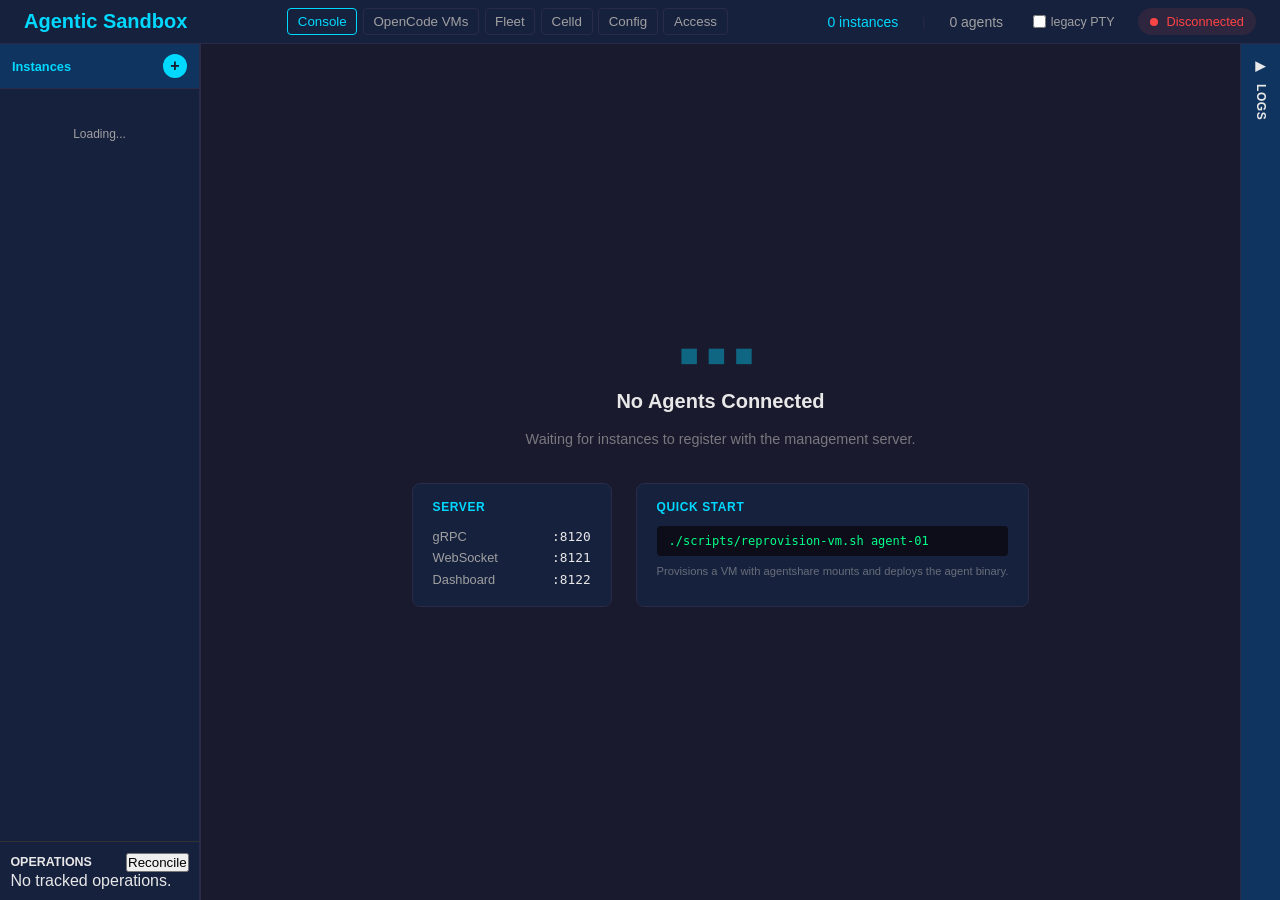
==== management/ui/index.html @ 2ca2f900 "Add disposable OpenCode KVM sessions and per-repository weekly audits" ====
<!DOCTYPE html>
<html lang="en">
<head>
    <meta charset="UTF-8">
    <meta name="viewport" content="width=device-width, initial-scale=1.0">
    <meta http-equiv="Content-Security-Policy" content="default-src 'self'; script-src 'self'; style-src 'self' 'unsafe-inline'; img-src 'self' data:; font-src 'self' data:; connect-src 'self' ws: wss: http://127.0.0.1:* http://localhost:*; object-src 'none'; base-uri 'self'; frame-ancestors 'none'; form-action 'self'">
    <title>Agentic Sandbox Control Plane</title>
    <link rel="stylesheet" href="styles.css">
    <link rel="stylesheet" href="vendor/xterm/xterm.min.css">
</head>
<body>
    <!-- v1 Sunset deprecation banner (#244 / #250). Hidden until ApiClient detects
         a Sunset header on a v1 fallback response; dismissible per-session. The
         banner text is updated by DeprecationTracker (#250) with a running
         hit-count and the "Show details" button opens the deprecation modal. -->
    <div id="sunset-banner" class="sunset-banner hidden" role="alert" aria-live="polite">
        <span class="sunset-banner-text"></span>
        <a href="https://agentic-sandbox.aiwg.io/v2-migration-guide" class="sunset-banner-link" target="_blank" rel="noopener">Migration guide &rarr;</a>
        <button type="button" class="sunset-banner-details-btn" id="sunset-banner-details-btn">Show details</button>
        <button type="button" class="sunset-banner-dismiss" aria-label="Dismiss">&times;</button>
    </div>
    <header>
        <div class="header-content">
            <h1>Agentic Sandbox</h1>
            <nav class="workspace-nav" aria-label="Management workspace">
                <button type="button" data-workspace="console" class="active">Console</button>
                <button type="button" data-workspace="disposable">OpenCode VMs</button>
                <button type="button" data-workspace="fleet">Fleet</button>
                <button type="button" data-workspace="celld">Celld</button>
                <button type="button" data-workspace="config">Config</button>
                <button type="button" data-workspace="access">Access</button>
            </nav>
            <div class="header-right">
                <span id="vm-count" class="header-stat">0 instances</span>
                <span class="header-divider">|</span>
                <span id="agent-count" class="header-stat">0 agents</span>
                <!-- #247 PTY transport toggle: when checked, panes fall
                     back to the v1 join_session bus on :8121 instead of
                     opening a per-session pty-ws.v1 WebSocket. -->
                <label class="pty-legacy-toggle" title="Use the legacy v1 PTY transport on :8121 instead of pty-ws.v1">
                    <input type="checkbox" id="pty-legacy-toggle">
                    <span>legacy PTY</span>
                </label>
                <div id="aiwg-status" class="aiwg-status hidden">
                    <span class="status-dot"></span>
                    <span class="aiwg-status-text">AIWG</span>
                    <button id="aiwg-reconnect-btn" class="aiwg-reconnect-btn" title="Reconnect the AIWG framework session. NOTE: this is not the container control-stream reconnect (#625) — to re-register a soft-locked agent without killing the container, run `docker kill --signal=HUP <ctr>` or `agent-reconnect` (CLI-only).">&#8635;</button>
                </div>
                <div id="connection-status" class="status-disconnected" role="status" aria-live="polite">
                    <span class="status-dot"></span>
                    <span class="status-text">Disconnected</span>
                    <button id="connection-retry" type="button" hidden>Retry</button>
                </div>
            </div>
        </div>
    </header>

    <div id="main-layout">
        <!-- Left Navigation Blades -->
        <div id="nav-blades">
            <!-- Runtime-neutral instance inventory (always visible) -->
            <aside id="vm-blade" class="nav-blade">
                <div class="blade-header">
                    <h3>Instances</h3>
                    <button id="create-vm-btn" class="blade-add-btn" title="Create new instance" aria-label="Create new instance">+</button>
                </div>
                <div class="blade-body">
                    <div id="vm-list" class="blade-list">
                        <div class="blade-placeholder">Loading...</div>
                    </div>
                </div>
                <section class="operation-queue" aria-labelledby="operation-queue-title">
                    <div class="operation-queue-header">
                        <h4 id="operation-queue-title">Operations</h4>
                        <button id="reconcile-operations" type="button" title="Refresh instances and tracked operations">Reconcile</button>
                    </div>
                    <div id="operation-list" aria-live="polite">
                        <p class="operation-empty">No tracked operations.</p>
                    </div>
                </section>
            </aside>

            <!-- Sessions Blade (slides in when VM selected) -->
            <aside id="sessions-blade" class="nav-blade hidden">
                <div class="blade-header">
                    <button class="blade-back" title="Back" aria-label="Back to instances">&#9664;</button>
                    <h3 id="sessions-blade-title">Sessions</h3>
                    <button class="blade-action" id="reconcile-btn" title="Reconcile" aria-label="Reconcile selected instance sessions">&#8635;</button>
                    <button class="blade-add-btn" id="create-session-btn" title="New session" aria-label="Create session">+</button>
                </div>
                <div class="blade-body">
                    <div id="sessions-list" class="blade-list">
                        <div class="blade-placeholder">No sessions</div>
                    </div>
                </div>
            </aside>
        </div>

        <main id="pane-container">
            <section id="disposable-workspace" class="management-workspace hidden" aria-labelledby="disposable-title">
                <header class="workspace-header">
                    <div><h2 id="disposable-title">Disposable OpenCode VMs</h2><p>One isolated session at a time. Tools run in Ubuntu; inference runs on the Studio.</p></div>
                    <button id="disposable-refresh" type="button" class="btn">Refresh sessions</button>
                </header>
                <form id="disposable-auth-form" class="disposable-auth-form">
                    <label>Operator bearer token (optional with authenticated mTLS)<input id="disposable-operator-token" type="password" maxlength="4096" autocomplete="off" spellcheck="false"></label>
                    <button type="submit" class="btn">Connect operator</button>
                    <button id="disposable-disconnect" type="button" class="btn">Clear operator token</button>
                    <small>The token stays in this tab's memory until cleared or reloaded. It is never sent to the guest or upstream endpoints.</small>
                </form>
                <div id="disposable-status" class="workspace-status" role="status" aria-live="polite">Host readiness has not been checked.</div>
                <div class="disposable-grid">
                    <form id="disposable-create-form" class="review-panel">
                        <h3>Create interactive session</h3>
                        <p>A fresh workspace and OpenCode home are created in the VM. Host folders and credentials are not mounted.</p>
                        <label for="disposable-model">Host model preset</label><select id="disposable-model" required disabled><option value="">Loading presets…</option></select>
                        <div class="disposable-fields">
                            <label>Memory (GB)<input id="disposable-memory" type="number" min="16" max="16" step="1" value="16" readonly required></label>
                            <label>Shared vCPUs<input id="disposable-cpus" type="number" min="6" max="6" value="6" readonly required></label>
                            <label>Duration (minutes)<input id="disposable-duration" type="number" min="1" max="300" value="60" required></label>
                        </div>
                        <label>Repository (optional, owner/name)<input id="disposable-repository" maxlength="201" placeholder="owner/repo"></label>
                        <label>Pinned commit (required with repository)<input id="disposable-commit" maxlength="40" placeholder="40-character Git commit SHA" spellcheck="false"></label>
                        <label>Prepared repository snapshot (uncompressed .tar, at most 100 MiB)<input id="disposable-source-file" type="file" accept=".tar,application/x-tar"></label>
                        <p id="disposable-source-help">For a repository session, provide the exact commit and its prepared data-only tar snapshot. The host validates archive paths before transfer; repository code runs only in the guest. Leave these fields empty for a fresh /workspace. Scheduled audits use the per-repo workflow.</p>
                        <button id="disposable-create" type="submit" class="btn btn-primary" disabled>Create disposable VM</button>
                        <p>Admission fails when another interactive session or audit owns the model. Ownership lasts through collection and cleanup.</p>
                    </form>
                    <section class="review-panel" aria-labelledby="disposable-sessions-title"><h3 id="disposable-sessions-title">Sessions</h3><div id="disposable-list" class="workspace-list"><p>No session inventory loaded.</p></div></section>
                    <section class="review-panel disposable-wide" aria-labelledby="disposable-detail-title">
                        <h3 id="disposable-detail-title">Session state and permissions</h3>
                        <div id="disposable-detail" class="workspace-detail"><p>Select a session.</p></div>
                        <div class="workspace-actions">
                            <button id="disposable-cancel" type="button" class="btn" disabled>Cancel and clean up</button>
                            <button id="disposable-delete" type="button" class="btn" disabled>Delete / retry cleanup</button>
                            <button id="disposable-upload-source" type="button" class="btn" disabled>Upload selected snapshot / retry staging</button>
                        </div>
                        <p>Deleting stops the VM and removes writable storage. Cleanup failures stay visible and continue to block admission.</p>
                        <div id="disposable-grants" class="workspace-detail"><p>No session selected.</p></div>
                        <form id="disposable-grant-form" class="disposable-grant-form">
                            <label>Temporary endpoint preset<select id="disposable-grant-preset" required disabled><option value="">No presets loaded</option></select></label>
                            <label>Expiry from now (minutes)<input id="disposable-grant-duration" type="number" min="1" max="300" value="60" required></label>
                            <button id="disposable-add-grant" type="submit" class="btn" disabled>Grant endpoint access</button>
                        </form>
                        <p>Presets define exact destinations, paths and methods on the host. MCP URL permissions do not restrict which tools the server exposes. Revocation stops new requests and active streams; it cannot retract previously delivered data.</p>
                        <details><summary>Host enforcement evidence</summary><pre id="disposable-policy">No evidence loaded.</pre></details>
                        <form id="disposable-message-form">
                            <label>OpenCode prompt<textarea id="disposable-prompt" rows="4" maxlength="65536" placeholder="Inspect this workspace or run tools inside the VM." required></textarea></label>
                            <button id="disposable-send-message" type="submit" class="btn" disabled>Run OpenCode prompt</button>
                        </form>
                        <details><summary>OpenCode event output</summary><pre id="disposable-output">No selected output.</pre></details>
                        <details><summary>Audit report and coverage</summary><pre id="disposable-report">No audit report selected.</pre></details>
                    </section>
                </div>
            </section>

            <section id="fleet-workspace" class="management-workspace hidden" aria-labelledby="fleet-workspace-title">
                <header class="workspace-header">
                    <div><h2 id="fleet-workspace-title">Fleet workloads</h2><p>Durable desired, observed, and correlated workload state.</p></div>
                    <button id="fleet-refresh" type="button" class="btn">Refresh inventory</button>
                </header>
                <div id="fleet-status" class="workspace-status" role="status">Inventory not loaded.</div>
                <div class="workspace-columns">
                    <section><h3>Inventory</h3><div id="fleet-list" class="workspace-list"></div></section>
                    <section><h3>Workload detail</h3><div id="fleet-detail" class="workspace-detail"><p>Select a workload.</p></div></section>
                </div>
                <section class="review-panel">
                    <h3>Reconciliation review</h3>
                    <p>Select workloads above, preview the revision-bound plan, then apply it.</p>
                    <button id="fleet-preview-reconcile" type="button" class="btn">Preview reconciliation</button>
                    <button id="fleet-apply-reconcile" type="button" class="btn btn-primary" disabled>Apply reviewed plan</button>
                    <pre id="fleet-reconcile-preview">No plan reviewed.</pre>
                    <div id="fleet-reconcile-result" class="workspace-detail" role="status"></div>
                </section>
            </section>

            <section id="celld-workspace" class="management-workspace hidden" aria-labelledby="celld-workspace-title">
                <header class="workspace-header">
                    <div><h2 id="celld-workspace-title">Celld operations</h2><p>Capability-gated cell control, validation, diagnosis, and upgrade planning.</p></div>
                    <button id="celld-refresh" type="button" class="btn">Refresh status</button>
                </header>
                <div id="celld-status" class="workspace-status" role="status">Celld status not loaded.</div>
                <div id="celld-capabilities" class="capability-list" aria-label="Discovered Celld capabilities"></div>
                <div class="workspace-columns">
                    <section class="review-panel">
                        <h3>Cell detail and effects</h3>
                        <label>Instance <input id="celld-instance" maxlength="255"></label>
                        <label>Generation <input id="celld-generation" type="number" min="1" value="1"></label>
                        <div class="workspace-actions">
                            <button id="celld-get-cell" type="button" class="btn">Get cell</button>
                            <button id="celld-preview-reconcile" type="button" class="btn">Preview reconcile</button>
                            <button id="celld-apply-reconcile" type="button" class="btn btn-primary" disabled>Apply reconcile</button>
                        </div>
                        <label>Command document (JSON)<textarea id="celld-command" rows="9" spellcheck="false"></textarea></label>
                        <button id="celld-preview-command" type="button" class="btn">Review command</button>
                        <button id="celld-apply-command" type="button" class="btn btn-primary" disabled>Apply reviewed command</button>
                        <pre id="celld-cell-result">No cell result.</pre>
                    </section>
                    <section class="review-panel">
                        <h3>Fleet and bundle validation</h3>
                        <label>Review document (JSON)<textarea id="celld-review-document" rows="14" spellcheck="false"></textarea></label>
                        <div class="workspace-actions">
                            <button type="button" class="btn celld-review-action" data-celld-review="bundle">Validate bundle</button>
                            <button type="button" class="btn celld-review-action" data-celld-review="fleet">Validate fleet</button>
                            <button type="button" class="btn celld-review-action" data-celld-review="preflight">Preflight</button>
                            <button type="button" class="btn celld-review-action" data-celld-review="diagnose">Diagnose</button>
                        </div>
                        <label>Upgrade from <input id="celld-upgrade-from" value="v0.2.0"></label>
                        <label>Upgrade to <input id="celld-upgrade-to" value="v0.2.1"></label>
                        <button id="celld-plan-upgrade" type="button" class="btn">Review non-mutating upgrade plan</button>
                        <button id="celld-cancel-plan" type="button" class="btn" disabled>Cancel reviewed plan</button>
                        <pre id="celld-review-result">No validation or plan result.</pre>
                    </section>
                </div>
            </section>
            <section id="config-workspace" class="management-workspace hidden" aria-labelledby="config-workspace-title">
                <header class="workspace-header">
                    <div><h2 id="config-workspace-title">Configuration and acceleration</h2><p>Validated policy, storage, runtime acceleration, and read-only MCP discovery.</p></div>
                    <button id="config-refresh" type="button" class="btn">Refresh all</button>
                </header>
                <div id="config-status" class="workspace-status" role="status">Configuration domains not loaded.</div>
                <div class="config-grid">
                    <section class="review-panel">
                        <h3>Startup profiles</h3>
                        <div id="startup-profile-list" class="workspace-list"></div>
                        <label>Profile document (JSON)<textarea id="startup-profile-document" rows="12" spellcheck="false"></textarea></label>
                        <div class="workspace-actions">
                            <button id="startup-profile-new" type="button" class="btn">New</button>
                            <button id="startup-profile-review" type="button" class="btn">Review</button>
                            <button id="startup-profile-apply" type="button" class="btn btn-primary" disabled>Apply reviewed profile</button>
                            <button id="startup-profile-delete" type="button" class="btn" disabled>Delete</button>
                        </div>
                        <pre id="startup-profile-preview">No profile reviewed.</pre>
                    </section>
                    <section class="review-panel">
                        <h3>Loadouts v2</h3>
                        <div id="config-loadout-list" class="workspace-list"></div>
                        <div id="config-loadout-detail" class="workspace-detail"><p>Select a loadout.</p></div>
                        <label>Name <input id="config-loadout-name" maxlength="80"></label>
                        <label>Manifest (YAML)<textarea id="config-loadout-manifest" rows="9" spellcheck="false"></textarea></label>
                        <button id="config-loadout-review" type="button" class="btn">Review creation</button>
                        <button id="config-loadout-apply" type="button" class="btn btn-primary" disabled>Create reviewed loadout</button>
                        <pre id="config-loadout-preview">No loadout reviewed.</pre>
                    </section>
                    <section class="review-panel">
                        <h3>Scoped storage</h3>
                        <div id="storage-authority" class="workspace-status">Choose a scope and path.</div>
                        <label>Scope <select id="storage-scope"><option value="global">global (read-only)</option><option value="inbox">inbox</option><option value="outbox">outbox</option></select></label>
                        <label>Path <input id="storage-path" placeholder="instance-or-task/path"></label>
                        <div id="storage-breadcrumbs" class="workspace-actions" aria-label="Storage breadcrumbs"></div>
                        <div class="workspace-actions">
                            <button id="storage-read" type="button" class="btn">Browse / read</button>
                            <button id="storage-review-write" type="button" class="btn">Review write</button>
                            <button id="storage-apply-write" type="button" class="btn btn-primary" disabled>Apply reviewed write</button>
                            <button id="storage-delete" type="button" class="btn">Delete object</button>
                        </div>
                        <div id="storage-list" class="workspace-list"></div>
                        <label>Text content (maximum 1 MiB)<textarea id="storage-content" rows="10" spellcheck="false"></textarea></label>
                        <pre id="storage-preview">No storage mutation reviewed.</pre>
                    </section>
                    <section class="review-panel">
                        <h3>Runtime acceleration</h3>
                        <div id="acceleration-capabilities" class="capability-list"></div>
                        <label>Provider <select id="acceleration-provider"></select></label>
                        <label>Action <select id="acceleration-action"></select></label>
                        <label>Identifier <input id="acceleration-asset" placeholder="snapshot, checkpoint, or pool id"></label>
                        <label>Instance / prefix <input id="acceleration-target" placeholder="source VM, restored name, or prefix"></label>
                        <label>Capacity <input id="acceleration-capacity" type="number" min="1" max="64" value="1"></label>
                        <button id="acceleration-review" type="button" class="btn">Review operation</button>
                        <button id="acceleration-apply" type="button" class="btn btn-primary" disabled>Apply reviewed operation</button>
                        <pre id="acceleration-preview">No acceleration operation reviewed.</pre>
                    </section>
                    <section class="review-panel config-wide">
                        <h3>MCP discovery (read-only)</h3>
                        <button id="mcp-refresh" type="button" class="btn">Refresh discovery</button>
                        <div id="mcp-discovery" class="workspace-detail"><p>Discovery not loaded.</p></div>
                    </section>
                </div>
            </section>
            <section id="access-workspace" class="management-workspace hidden" aria-labelledby="access-workspace-title">
                <header class="workspace-header">
                    <div><h2 id="access-workspace-title">Access and leases</h2><p>Server-authorized credential and gateway SSH metadata with correlated audit evidence.</p></div>
                    <button id="access-refresh" type="button" class="btn">Refresh all</button>
                </header>
                <div id="access-authority" class="workspace-status degraded" role="status">Authority evidence not loaded; mutation controls are disabled.</div>
                <div class="config-grid">
                    <section class="review-panel">
                        <h3>Credential inventory</h3>
                        <div id="credential-list" class="workspace-list"></div>
                        <pre id="credential-detail">Select a credential definition.</pre>
                    </section>
                    <section class="review-panel">
                        <h3>Credential leases</h3>
                        <div id="credential-lease-list" class="workspace-list"></div>
                        <pre id="credential-lease-detail">Select a credential lease for scope and lifecycle metadata.</pre>
                        <label>Credential <select id="credential-lease-credential"></select></label>
                        <label>Agent <input id="credential-lease-agent" maxlength="255"></label>
                        <label>Instance <input id="credential-lease-instance" maxlength="255"></label>
                        <label>Session <input id="credential-lease-session" maxlength="255"></label>
                        <label>Allowed use <input id="credential-lease-use" list="credential-lease-use-options" maxlength="255" autocomplete="off"></label>
                        <datalist id="credential-lease-use-options"></datalist>
                        <label>TTL seconds <input id="credential-lease-ttl" type="number" min="1" max="3600" value="900"></label>
                        <button id="credential-lease-review" type="button" class="btn" disabled>Review issuance</button>
                        <button id="credential-lease-apply" type="button" class="btn btn-primary" disabled>Issue reviewed lease</button>
                        <pre id="credential-lease-preview">No lease issuance reviewed.</pre>
                    </section>
                    <section class="review-panel">
                        <h3>Gateway SSH leases</h3>
                        <div id="ssh-lease-list" class="workspace-list"></div>
                        <pre id="ssh-lease-detail">Select an SSH lease for actor, fingerprint, and lifecycle metadata.</pre>
                        <label>Instance <input id="ssh-lease-instance" maxlength="255"></label>
                        <label>Principal <input id="ssh-lease-principal" maxlength="64" value="agent"></label>
                        <label>Access mode <select id="ssh-lease-mode"><option value="ssh">ssh</option></select></label>
                        <label>Public key (write-only request field)<textarea id="ssh-lease-public-key" rows="4" spellcheck="false" autocomplete="off"></textarea></label>
                        <label>TTL seconds <input id="ssh-lease-ttl" type="number" min="1" max="3600" value="900"></label>
                        <button id="ssh-lease-review" type="button" class="btn" disabled>Review issuance</button>
                        <button id="ssh-lease-apply" type="button" class="btn btn-primary" disabled>Issue reviewed lease</button>
                        <pre id="ssh-lease-preview">No SSH lease issuance reviewed.</pre>
                    </section>
                    <section class="review-panel">
                        <h3>Access audit evidence</h3>
                        <label>Date <input id="access-audit-date" type="date"></label>
                        <button id="access-audit-refresh" type="button" class="btn">Refresh audit evidence</button>
                        <div id="access-audit-list" class="workspace-list"></div>
                        <pre id="access-audit-detail">Select a metadata-only audit event.</pre>
                    </section>
                </div>
            </section>
            <div id="no-agents" class="empty-state">
            <div class="empty-state-icon">&#9632;&#9632;&#9632;</div>
            <h2>No Agents Connected</h2>
            <p class="empty-state-subtitle">Waiting for instances to register with the management server.</p>
            <div class="empty-state-info">
                <div class="info-card">
                    <h4>Server</h4>
                    <div class="info-row"><span>gRPC</span><span id="info-grpc">:8120</span></div>
                    <div class="info-row"><span>WebSocket</span><span id="info-ws">:8121</span></div>
                    <div class="info-row"><span>Dashboard</span><span id="info-http">:8122</span></div>
                </div>
                <div class="info-card">
                    <h4>Quick Start</h4>
                    <code class="info-cmd">./scripts/reprovision-vm.sh agent-01</code>
                    <p class="info-note">Provisions a VM with agentshare mounts and deploys the agent binary.</p>
                </div>
            </div>
        </div>
    </main>

    <!-- Log Sidebar (Right) -->
    <aside id="log-sidebar" class="collapsed">
        <button type="button" class="sidebar-toggle" title="Toggle Log Panel" aria-label="Toggle log panel" aria-expanded="false">
            <span class="toggle-icon">&#9664;</span>
            <span class="toggle-label">Logs</span>
        </button>
        <div class="sidebar-content">
            <div class="sidebar-header">
                <h3>Log Monitor</h3>
                <div class="sidebar-tabs" role="tablist" aria-label="Log views">
                    <button id="log-events-tab" class="tab-btn active" data-tab="events" role="tab" aria-selected="true" aria-controls="log-events">Events</button>
                    <button id="log-activity-tab" class="tab-btn" data-tab="activity" role="tab" aria-selected="false" aria-controls="log-activity" tabindex="-1">Activity</button>
                    <button id="log-system-tab" class="tab-btn" data-tab="system" role="tab" aria-selected="false" aria-controls="log-system" tabindex="-1">System</button>
                </div>
            </div>
            <div class="sidebar-body">
                <div id="log-events" class="log-panel active" role="tabpanel" aria-labelledby="log-events-tab">
                    <div id="event-stream-status" class="stream-status unknown" role="status">
                        Event stream has not connected.
                    </div>
                    <div class="log-filters">
                        <select id="event-level-filter" title="Filter by severity">
                            <option value="all">All levels</option>
                            <option value="error">Error</option>
                            <option value="warn">Warn</option>
                            <option value="info">Info</option>
                        </select>
                        <select id="event-filter" title="Filter by event type">
                            <option value="all">All types</option>
                        </select>
                        <button id="clear-events" class="icon-btn" title="Clear" aria-label="Clear displayed events">&#8855;</button>
                        <button id="reconcile-events" class="icon-btn" title="Reconcile event snapshot" aria-label="Reconcile event snapshot">&#8635;</button>
                    </div>
                    <div id="event-list" class="log-list"></div>
                </div>
                <div id="log-activity" class="log-panel" role="tabpanel" aria-labelledby="log-activity-tab">
                    <form id="activity-query-form" class="activity-query-form">
                        <input id="activity-tenant" required maxlength="255" placeholder="Tenant" aria-label="Tenant ID">
                        <input id="activity-host" required maxlength="255" placeholder="Host" aria-label="Host ID">
                        <input id="activity-instance" required maxlength="255" placeholder="Instance" aria-label="Instance ID">
                        <input id="activity-agent" required maxlength="255" placeholder="Agent" aria-label="Agent ID">
                        <input id="activity-session" maxlength="255" placeholder="Session (optional)" aria-label="Session ID filter">
                        <input id="activity-event-name" maxlength="255" placeholder="Event name (optional)" aria-label="Event name filter">
                        <label>From <input id="activity-since" type="datetime-local" aria-label="Activity start time"></label>
                        <label>Until <input id="activity-until" type="datetime-local" aria-label="Activity end time"></label>
                        <select id="activity-plane" aria-label="Activity plane filter">
                            <option value="">All planes</option><option>session</option><option>action</option><option>network</option><option>runtime</option><option>system</option><option>integrity</option>
                        </select>
                        <select id="activity-trust" aria-label="Activity trust filter">
                            <option value="">All trust levels</option><option>observed</option><option>attested</option><option value="self_reported">self-reported</option><option>derived</option>
                        </select>
                        <select id="activity-outcome" aria-label="Activity outcome filter">
                            <option value="">All outcomes</option><option>started</option><option>success</option><option>failure</option><option>allowed</option><option>denied</option><option>degraded</option><option>unknown</option>
                        </select>
                        <details class="activity-advanced">
                            <summary>Advanced correlations</summary>
                            <input id="activity-mission" maxlength="255" placeholder="Mission ID">
                            <input id="activity-task" maxlength="255" placeholder="Task ID">
                            <input id="activity-tool" maxlength="255" placeholder="Tool call ID">
                            <input id="activity-command" maxlength="255" placeholder="Command ID">
                            <input id="activity-process" maxlength="255" placeholder="Process ID">
                            <input id="activity-trace" maxlength="255" placeholder="Trace ID">
                        </details>
                        <button type="submit" class="btn btn-primary">Query</button>
                        <button id="activity-export" type="button" class="btn">Export signed evidence</button>
                    </form>
                    <div id="activity-coverage" class="activity-coverage unknown" role="status">
                        Coverage not queried. No completeness claim is available.
                    </div>
                    <div class="activity-legend" aria-label="Activity trust legend">
                        <span class="trust-badge observed">independently observed</span>
                        <span class="trust-badge self-reported">self-reported</span>
                        <span class="trust-badge attested">attested</span>
                        <span class="trust-badge derived">derived</span>
                    </div>
                    <div id="activity-list" class="log-list" aria-live="polite"></div>
                    <div class="activity-pagination">
                        <span id="activity-page-status" role="status">No page loaded.</span>
                        <button id="activity-next" type="button" class="btn" disabled>Next page</button>
                    </div>
                </div>
                <div id="log-system" class="log-panel" role="tabpanel" aria-labelledby="log-system-tab">
                    <div id="system-stream-status" class="stream-status unknown" role="status">
                        System log stream has not connected.
                    </div>
                    <div class="log-filters">
                        <select id="system-level-filter" title="Filter by log level">
                            <option value="all">All levels</option>
                            <option value="ERROR">Error</option>
                            <option value="WARN">Warn</option>
                            <option value="INFO">Info</option>
                            <option value="DEBUG">Debug</option>
                            <option value="TRACE">Trace</option>
                        </select>
                        <select id="system-target-filter" title="Filter by module / target">
                            <option value="all">All targets</option>
                        </select>
                        <button id="reconcile-system-logs" class="icon-btn" title="Reconcile system log snapshot" aria-label="Reconcile system log snapshot">&#8635;</button>
                    </div>
                    <div class="log-list" id="system-list">
                        <div class="log-placeholder">No system logs</div>
                    </div>
                </div>
            </div>
            <div class="sidebar-footer">
                <span id="event-count">0 events</span>
                <div class="sidebar-actions">
                    <button id="copy-events" class="icon-btn" title="Copy to clipboard" aria-label="Copy displayed events to clipboard">&#128203;</button>
                    <label class="auto-scroll-toggle">
                        <input type="checkbox" id="auto-scroll" checked>
                        Auto-scroll
                    </label>
                </div>
            </div>
        </div>
    </aside>
    </div>

    <!-- v1 Deprecation panel (#250). Opened via the "Show details" button
         on the Sunset banner. Renders the canonical v1→v2 path map plus a
         live hit-count column populated either from the server-side
         V1Counter snapshot (preferred, GET /api/v2/admin/deprecation/v1-counters)
         or — when the snapshot endpoint is unreachable — from the
         client-side observations recorded by ApiClient's Sunset listener. -->
    <div id="deprecation-modal" class="modal hidden" role="dialog" aria-modal="true" aria-labelledby="deprecation-modal-title">
        <div class="modal-overlay" aria-hidden="true"></div>
        <div class="modal-content detail-modal-content">
            <div class="modal-header">
                <h3 id="deprecation-modal-title">v1 deprecation status</h3>
                <button type="button" class="modal-close" aria-label="Close v1 deprecation status">&times;</button>
            </div>
            <div class="modal-body" id="deprecation-panel">
                <p class="deprecation-summary">
                    <strong>Sunset:</strong> <span class="deprecation-sunset">—</span> &middot;
                    <a class="deprecation-guide" href="https://agentic-sandbox.aiwg.io/v2-migration-guide" target="_blank" rel="noopener">Migration guide &rarr;</a>
                </p>
                <table class="deprecation-table">
                    <thead>
                        <tr>
                            <th>v1 path</th>
                            <th>v2 successor</th>
                            <th>hits this session</th>
                        </tr>
                    </thead>
                    <tbody class="deprecation-rows"></tbody>
                </table>
                <p class="deprecation-empty hidden">No v1 paths hit this session.</p>
                <p class="deprecation-source-note">
                    Counts shown from <span class="deprecation-source">—</span>
                    (server-side counts shown if available, else client-side observations).
                </p>
            </div>
        </div>
    </div>

    <!-- Detail Inspector Modal -->
    <div id="detail-modal" class="modal hidden" role="dialog" aria-modal="true" aria-labelledby="detail-modal-title">
        <div class="modal-overlay" aria-hidden="true"></div>
        <div class="modal-content detail-modal-content">
            <div class="modal-header">
                <h3 id="detail-modal-title">Details</h3>
                <button type="button" class="modal-close" aria-label="Close details">&times;</button>
            </div>
            <div class="modal-body" id="detail-modal-body">
            </div>
        </div>
    </div>

    <!-- OAuth Helper Modal -->
    <div id="oauth-modal" class="modal hidden" role="dialog" aria-modal="true" aria-labelledby="oauth-modal-title">
        <div class="modal-overlay" aria-hidden="true"></div>
        <div class="modal-content">
            <div class="modal-header">
                <h3 id="oauth-modal-title">Authorization Required</h3>
                <button type="button" class="modal-close" aria-label="Close authorization dialog">&times;</button>
            </div>
            <div class="modal-body">
                <p id="oauth-message">The agent is requesting authorization.</p>
                <div class="oauth-url-container">
                    <a id="oauth-link" href="#" target="_blank" class="oauth-button">
                        Open Authorization URL
                    </a>
                    <button id="copy-oauth-url" class="secondary-button" title="Copy URL">
                        Copy
                    </button>
                </div>
                <div class="input-group">
                    <label for="oauth-input">After authorizing, paste the callback URL or code here:</label>
                    <input type="text" id="oauth-input" placeholder="https://callback... or authorization code">
                    <button id="oauth-submit" class="primary-button">Send to Agent</button>
                </div>
            </div>
        </div>
    </div>

    <!-- Confirmation Dialog -->
    <div id="confirm-modal" class="modal hidden" role="alertdialog" aria-modal="true" aria-labelledby="confirm-modal-title" aria-describedby="confirm-modal-message">
        <div class="modal-overlay" aria-hidden="true"></div>
        <div class="modal-content">
            <div class="modal-header">
                <h3 id="confirm-modal-title" class="confirm-title">Confirm Action</h3>
            </div>
            <div class="modal-body">
                <p id="confirm-modal-message" class="confirm-message">Are you sure?</p>
                <div class="modal-actions">
                    <button class="cancel-btn">Cancel</button>
                    <button class="confirm-btn danger">Confirm</button>
                </div>
            </div>
        </div>
    </div>

    <!-- Create Instance Modal (#178) -->
    <div id="create-vm-modal" class="modal hidden" role="dialog" aria-modal="true" aria-labelledby="create-vm-modal-title">
        <div class="modal-overlay" aria-hidden="true"></div>
        <div class="modal-content create-vm-content">
            <div class="modal-header">
                <h3 id="create-vm-modal-title">Create Agent Instance</h3>
                <button type="button" class="modal-close" aria-label="Close create instance dialog">&times;</button>
            </div>
            <div class="modal-body">
                <form id="create-vm-form">
                    <!-- Runtime selector -->
                    <div class="form-group">
                        <label for="instance-runtime">Runtime</label>
                        <select id="instance-runtime">
                            <option value="vm" selected>VM (libvirt/QEMU)</option>
                            <option value="container">Container (Docker)</option>
                            <option value="host">Host (full host access)</option>
                        </select>
                        <small id="runtime-availability">Checking runtime availability…</small>
                        <small id="bootstrap-readiness">Checking secure bootstrap readiness…</small>
                    </div>

                    <div class="runtime-only" data-runtime="host" hidden>
                        <div class="form-group">
                            <div class="warning-banner" role="alert">
                                Host runtime has full access as the daemon user. It has no VM or
                                container boundary and, on macOS, no Linux cgroups, namespaces,
                                seccomp, or systemd isolation.
                            </div>
                        </div>
                        <div class="form-group">
                            <label for="host-working-dir">Working directory</label>
                            <input type="text" id="host-working-dir"
                                   placeholder="Per-user Agentic Sandbox workspace">
                            <small>Leave empty to use the private platform default.</small>
                        </div>
                        <div class="form-group checkbox-group">
                            <label>
                                <input type="checkbox" id="host-access-ack">
                                I understand this agent receives my full daemon-user host access
                            </label>
                        </div>
                    </div>

                    <div class="form-group">
                        <label for="vm-name">Name</label>
                        <div class="input-prefix">
                            <span class="prefix">agent-</span>
                            <input type="text" id="vm-name" placeholder="01" pattern="[a-z0-9-]+" required>
                        </div>
                        <small>Lowercase letters, numbers, and hyphens only</small>
                    </div>

                    <div class="form-group">
                        <label for="instance-startup-profile">Startup profile</label>
                        <select id="instance-startup-profile"><option value="">None</option></select>
                        <small>Optional policy reference; the server validates runtime compatibility and binds it to the new instance.</small>
                    </div>

                    <!-- Container-only: image picker -->
                    <div class="runtime-only" data-runtime="container" hidden>
                        <div class="form-group">
                            <label for="container-image">Image</label>
                            <select id="container-image">
                                <option value="">Loading...</option>
                            </select>
                        </div>
                        <div class="form-group" id="container-image-custom-group" hidden>
                            <label for="container-image-custom">Custom image ref</label>
                            <input type="text" id="container-image-custom" placeholder="repo/name:tag">
                        </div>
                    </div>

                    <!-- VM-only: loadout mode toggle -->
                    <div class="form-group runtime-only" data-runtime="vm">
                        <div class="loadout-mode-tabs">
                            <button type="button" class="loadout-mode-tab active" data-mode="preset">Preset</button>
                            <button type="button" class="loadout-mode-tab" data-mode="custom">Custom</button>
                        </div>
                    </div>

                    <!-- Preset mode (VM only) -->
                    <div id="loadout-preset-panel" class="runtime-only" data-runtime="vm">
                        <div class="form-group">
                            <label for="vm-loadout">Profile</label>
                            <select id="vm-loadout">
                                <option value="">Loading...</option>
                            </select>
                        </div>
                        <div id="loadout-detail" class="loadout-detail"></div>
                    </div>

                    <!-- Custom compose mode (VM only) -->
                    <div id="loadout-custom-panel" class="hidden runtime-only" data-runtime="vm">
                        <div class="form-group">
                            <label for="vm-init">Init Script</label>
                            <select id="vm-init">
                                <option value="ubuntu">Ubuntu 26.04 LTS (full dev)</option>
                                <option value="ubuntu-minimal">Ubuntu 26.04 LTS (minimal)</option>
                                <option value="alpine">Alpine Linux (minimal)</option>
                            </select>
                        </div>
                        <div class="form-group">
                            <label>Frameworks</label>
                            <div id="vm-frameworks" class="chip-grid"></div>
                        </div>
                        <div class="form-group">
                            <label>Providers</label>
                            <div id="vm-providers" class="chip-grid"></div>
                        </div>
                        <div id="compose-summary" class="compose-summary hidden"></div>
                    </div>

                    <!-- VM-only: vCPUs / Memory / Disk -->
                    <div class="form-row runtime-only" data-runtime="vm">
                        <div class="form-group">
                            <label for="vm-vcpus">vCPUs</label>
                            <select id="vm-vcpus">
                                <option value="2">2</option>
                                <option value="4" selected>4</option>
                                <option value="8">8</option>
                                <option value="16">16</option>
                            </select>
                        </div>
                        <div class="form-group">
                            <label for="vm-memory">Memory (GB)</label>
                            <select id="vm-memory">
                                <option value="4096">4</option>
                                <option value="8192" selected>8</option>
                                <option value="16384">16</option>
                                <option value="32768">32</option>
                            </select>
                        </div>
                        <div class="form-group">
                            <label for="vm-disk">Disk (GB)</label>
                            <select id="vm-disk">
                                <option value="30">30</option>
                                <option value="50" selected>50</option>
                                <option value="100">100</option>
                                <option value="200">200</option>
                            </select>
                        </div>
                    </div>
                    <small class="resource-hint hidden runtime-only" data-runtime="vm" id="resource-hint">Defaults from loadout applied. Override above if needed.</small>
                    <div class="form-group checkbox-group runtime-only" data-runtime="vm">
                        <label>
                            <input type="checkbox" id="vm-agentshare" checked>
                            Enable agentshare mounts
                        </label>
                    </div>
                    <div class="form-group checkbox-group runtime-only" data-runtime="vm">
                        <label>
                            <input type="checkbox" id="vm-autostart" checked>
                            Start after creation
                        </label>
                    </div>
                    <div class="form-group checkbox-group runtime-only" data-runtime="host" hidden>
                        <label>
                            <input type="checkbox" id="host-autostart" checked>
                            Start after creation
                        </label>
                    </div>
                    <div class="modal-actions">
                        <button type="button" class="cancel-btn">Cancel</button>
                        <button type="submit" class="primary-button" id="create-instance-submit">Create</button>
                    </div>
                </form>
            </div>
        </div>
    </div>

    <!-- Create Session Modal -->
    <div id="create-session-modal" class="modal hidden" role="dialog" aria-modal="true" aria-labelledby="create-session-modal-title">
        <div class="modal-overlay" aria-hidden="true"></div>
        <div class="modal-content create-session-content">
            <div class="modal-header">
                <h3 id="create-session-modal-title">New Session on <span id="session-modal-vm">--</span></h3>
                <button type="button" class="modal-close" aria-label="Close create session dialog">&times;</button>
            </div>
            <div class="modal-body">
                <form id="create-session-form">
                    <div class="form-group">
                        <label for="session-name">Session Name</label>
                        <input type="text" id="session-name" placeholder="e.g. work, debug, build" pattern="[a-zA-Z0-9_-]+" required>
                        <small>Letters, numbers, hyphens, underscores</small>
                    </div>
                    <div class="form-group">
                        <label for="session-type">Type</label>
                        <select id="session-type">
                            <option value="interactive" selected>Interactive (tmux PTY)</option>
                            <option value="headless">Headless (no PTY)</option>
                            <option value="background">Background (detached tmux)</option>
                        </select>
                    </div>
                    <div class="form-group">
                        <label for="session-working-dir">Working Directory</label>
                        <input type="text" id="session-working-dir" placeholder="~ (default)">
                        <small>Leave empty for home directory</small>
                    </div>
                    <div class="form-group" id="session-command-group">
                        <label for="session-command">Command</label>
                        <input type="text" id="session-command" placeholder="e.g. python train.py --epochs 10">
                        <small>Required for headless and background sessions</small>
                    </div>
                    <div class="modal-actions">
                        <button type="button" class="cancel-btn">Cancel</button>
                        <button type="submit" class="primary-button">Create Session</button>
                    </div>
                </form>
            </div>
        </div>
    </div>

    <!-- HITL prompt panel template (#248). Cloned into task-detail views
         when a Task is in `input-required` state. Read-only: responses are
         submitted via the orchestrator (e.g. AIWG), not the dashboard. -->
    <template id="hitl-panel-template">
        <section class="hitl-panel" data-state="input-required">
            <h3>Awaiting input <span class="hitl-status-chip">INPUT_REQUIRED</span></h3>
            <div class="hitl-prompt-text"></div>
            <div class="hitl-meta">
                <span class="hitl-prompt-id" title="prompt_id"></span>
                <span class="hitl-deadline" data-state=""></span>
                <span class="hitl-responders"></span>
            </div>
            <details class="hitl-schema">
                <summary>Response schema</summary>
                <pre class="hitl-schema-json"></pre>
            </details>
            <div class="hitl-action">
                <p class="hitl-readonly-note">
                    <strong>Respond via your orchestrator.</strong>
                    The dashboard is read-only for HITL responses; the orchestrator (AIWG or similar) owns the workflow.
                </p>
                <a class="hitl-open-orchestrator" target="_blank" rel="noopener">Open in orchestrator &rarr;</a>
            </div>
            <div class="hitl-history hidden">
                <h4>Prompt history</h4>
                <ol class="hitl-history-list"></ol>
            </div>
        </section>
    </template>

    <!-- Push notification config CRUD panel template (#249). Cloned into
         task-detail views to manage A2A pushNotificationConfigs for a task.
         Subscribers MUST be idempotent (see idempotency/v1 spec). -->
    <template id="push-notifications-panel-template">
        <section class="push-notifications-panel">
            <header class="pn-header">
                <h3>Push notifications</h3>
                <button type="button" class="pn-add-btn">+ Add</button>
            </header>
            <table class="pn-table">
                <thead><tr><th>ID</th><th>URL</th><th>Auth</th><th>Created</th><th></th></tr></thead>
                <tbody class="pn-list"></tbody>
            </table>
            <p class="pn-empty hidden">
                No push notification subscribers for this task.
                See <a href="/docs/contracts/extensions/idempotency/v1/spec.md">idempotency/v1 spec</a> &mdash;
                subscribers MUST be idempotent.
            </p>
        </section>
    </template>

    <!-- Add-subscriber modal for push notification config CRUD (#249). -->
    <dialog id="pn-add-modal" class="pn-modal">
        <form method="dialog" class="pn-form">
            <h4>Add push notification subscriber</h4>
            <label>URL <input name="url" type="url" required placeholder="https://example.com/webhook"></label>
            <label>Auth type
                <select name="auth_type">
                    <option value="none">None</option>
                    <option value="bearer">Bearer</option>
                    <option value="hmac">HMAC-SHA256</option>
                </select>
            </label>
            <label class="pn-secret-field hidden">Secret <input name="secret" type="password" autocomplete="off"></label>
            <p class="pn-secret-note hidden">The secret is write-only &mdash; it cannot be retrieved later.</p>
            <div class="pn-modal-actions">
                <button value="cancel" type="reset" formmethod="dialog">Cancel</button>
                <button value="confirm" class="primary">Add</button>
            </div>
        </form>
    </dialog>

    <!-- Toast notifications -->
    <div id="toast-container" role="status" aria-live="polite" aria-atomic="false"></div>

    <script src="vendor/xterm/xterm.min.js"></script>
    <script src="vendor/xterm/addon-fit.min.js"></script>
    <script src="app.js"></script>
</body>
</html>
---- management/ui/styles.css ----
/* Agentic Sandbox Control Plane Styles */

:root {
    --bg-primary: #1a1a2e;
    --bg-secondary: #16213e;
    --bg-tertiary: #0f3460;
    --text-primary: #e8e8e8;
    --text-secondary: #a0a0a0;
    --accent-primary: #00d9ff;
    --accent-secondary: #7b2cbf;
    --success: #00ff88;
    --warning: #ffaa00;
    --error: #ff4444;
    --border-color: #2a2a4a;
    --terminal-bg: #0d0d1a;
    --terminal-text: #00ff88;
}

* {
    margin: 0;
    padding: 0;
    box-sizing: border-box;
}

.hidden {
    display: none !important;
}

body {
    font-family: -apple-system, BlinkMacSystemFont, 'Segoe UI', Roboto, Oxygen, Ubuntu, sans-serif;
    background: var(--bg-primary);
    color: var(--text-primary);
    height: 100vh;
    display: flex;
    flex-direction: column;
    overflow: hidden;
}

/* Header */
header {
    background: var(--bg-secondary);
    border-bottom: 1px solid var(--border-color);
    padding: 0.5rem 1.5rem;
    flex-shrink: 0;
}

.header-content {
    display: flex;
    justify-content: space-between;
    align-items: center;
}

.header-right {
    display: flex;
    align-items: center;
    gap: 1.5rem;
}

.header-stat {
    color: var(--text-secondary);
    font-size: 0.875rem;
}

#vm-count {
    color: var(--accent-primary);
    font-weight: 500;
}

.header-divider {
    color: var(--border-color);
    font-size: 0.75rem;
}

header h1 {
    font-size: 1.25rem;
    font-weight: 600;
    color: var(--accent-primary);
}

.workspace-nav {
    display: flex;
    gap: 0.35rem;
}

.workspace-nav button {
    padding: 0.3rem 0.6rem;
    color: var(--text-secondary);
    background: transparent;
    border: 1px solid var(--border-color);
    border-radius: 4px;
    cursor: pointer;
}

.workspace-nav button.active {
    color: var(--accent-primary);
    border-color: var(--accent-primary);
}

body.workspace-fleet #nav-blades,
body.workspace-fleet #log-sidebar,
body.workspace-fleet #pane-container > :not(#fleet-workspace),
body.workspace-celld #nav-blades,
body.workspace-celld #log-sidebar,
body.workspace-celld #pane-container > :not(#celld-workspace),
body.workspace-config #nav-blades,
body.workspace-config #log-sidebar,
body.workspace-config #pane-container > :not(#config-workspace),
body.workspace-access #nav-blades,
body.workspace-access #log-sidebar,
body.workspace-access #pane-container > :not(#access-workspace) {
    display: none !important;
}

.management-workspace {
    width: 100%;
    height: 100%;
    padding: 1rem;
    overflow: auto;
}

.management-workspace:not(.hidden) { display: block; }

.workspace-header,
.workspace-actions {
    display: flex;
    align-items: center;
    justify-content: space-between;
    gap: 0.5rem;
    flex-wrap: wrap;
}

.workspace-header p,
.workspace-status { color: var(--text-secondary); }
.workspace-status { margin: 0.75rem 0; padding: 0.5rem; border-left: 4px solid var(--warning); }
.workspace-status.ready { border-color: var(--success); }
.workspace-status.degraded { border-color: var(--error); }

.workspace-columns {
    display: grid;
    grid-template-columns: minmax(18rem, 0.8fr) minmax(24rem, 1.2fr);
    gap: 1rem;
}

.workspace-columns > section,
.review-panel {
    margin-top: 0.75rem;
    padding: 0.75rem;
    background: var(--bg-secondary);
    border: 1px solid var(--border-color);
    border-radius: 5px;
}

.workspace-list { max-height: 24rem; overflow: auto; }
.workspace-list-item { display: grid; grid-template-columns: auto 1fr; gap: 0.5rem; padding: 0.45rem; border-bottom: 1px solid var(--border-color); }
.workspace-detail { white-space: pre-wrap; overflow-wrap: anywhere; }
.workspace-detail dl { display: grid; grid-template-columns: minmax(8rem, auto) 1fr; gap: 0.3rem 0.75rem; }
.workspace-detail dt { color: var(--text-secondary); }
.workspace-detail dd { overflow-wrap: anywhere; }
.review-panel label { display: grid; gap: 0.25rem; margin: 0.5rem 0; color: var(--text-secondary); }
.review-panel input,
.review-panel textarea { width: 100%; padding: 0.4rem; color: var(--text-primary); background: var(--terminal-bg); border: 1px solid var(--border-color); }
.review-panel pre { margin-top: 0.5rem; padding: 0.5rem; max-height: 22rem; overflow: auto; background: var(--terminal-bg); white-space: pre-wrap; }
.capability-list { display: flex; flex-wrap: wrap; gap: 0.35rem; }
.capability-list span { padding: 0.2rem 0.4rem; border: 1px solid var(--border-color); border-radius: 999px; font-size: 0.72rem; }
.config-grid { display: grid; grid-template-columns: repeat(2, minmax(22rem, 1fr)); gap: 1rem; }
.config-grid > .review-panel { margin-top: 0; }
.config-wide { grid-column: 1 / -1; }
.workspace-list button { width: 100%; padding: 0.45rem; text-align: left; color: var(--text-primary); background: transparent; border: 0; border-bottom: 1px solid var(--border-color); cursor: pointer; }
.workspace-list button:hover { background: var(--bg-hover); }
.review-panel select { width: 100%; padding: 0.4rem; color: var(--text-primary); background: var(--terminal-bg); border: 1px solid var(--border-color); }

@media (max-width: 900px) {
    .workspace-columns, .config-grid { grid-template-columns: 1fr; }
    .config-wide { grid-column: auto; }
}

#connection-status {
    display: flex;
    align-items: center;
    gap: 0.5rem;
    padding: 0.375rem 0.75rem;
    border-radius: 20px;
    font-size: 0.8rem;
}

#connection-retry {
    border: 1px solid currentColor;
    border-radius: 999px;
    background: transparent;
    color: inherit;
    cursor: pointer;
    font: inherit;
    padding: 0.1rem 0.45rem;
}

.status-terminal {
    background: rgba(255, 68, 68, 0.16);
    color: var(--error);
}

.status-degraded {
    background: rgba(255, 170, 0, 0.12);
    color: var(--warning, #ffaa00);
}

.operation-queue {
    border-top: 1px solid var(--border, #333);
    padding: 0.65rem;
}

.operation-queue-header,
.operation-row-header {
    align-items: center;
    display: flex;
    justify-content: space-between;
    gap: 0.5rem;
}

.operation-queue h4 {
    font-size: 0.78rem;
    margin: 0;
    text-transform: uppercase;
}

.operation-row {
    border: 1px solid var(--border, #333);
    border-radius: 4px;
    font-size: 0.72rem;
    margin-top: 0.5rem;
    padding: 0.45rem;
}

.operation-row[data-state="failed"] { border-color: var(--error); }
.operation-row[data-state="succeeded"] { border-color: var(--success); }
.operation-row.selected { outline: 2px solid var(--accent, #4da3ff); }
.operation-row progress { width: 100%; }
.operation-meta { color: var(--text-secondary); overflow-wrap: anywhere; }
.operation-terminal-evidence {
    max-height: 10rem;
    overflow: auto;
    white-space: pre-wrap;
    overflow-wrap: anywhere;
}
.instance-posture { color: var(--text-secondary); font-size: 0.7rem; }

.status-dot {
    width: 8px;
    height: 8px;
    border-radius: 50%;
    animation: pulse 2s infinite;
}

.status-connected {
    background: rgba(0, 255, 136, 0.1);
    color: var(--success);
}

.status-connected .status-dot {
    background: var(--success);
}

.status-connecting {
    color: var(--warning, #ffaa00);
}

.status-connecting .status-dot {
    background: var(--warning, #ffaa00);
    box-shadow: 0 0 8px color-mix(in srgb, var(--warning, #ffaa00) 65%, transparent);
}

.status-disconnected {
    background: rgba(255, 68, 68, 0.1);
    color: var(--error);
}

.status-disconnected .status-dot {
    background: var(--error);
    animation: none;
}

@keyframes pulse {
    0%, 100% { opacity: 1; }
    50% { opacity: 0.5; }
}

/* AIWG serve connection status */
.aiwg-status {
    display: flex;
    align-items: center;
    gap: 0.4rem;
    padding: 0.3rem 0.6rem;
    border-radius: 20px;
    font-size: 0.75rem;
    margin-right: 0.25rem;
}
.aiwg-status.hidden { display: none; }
.aiwg-status.aiwg-connected {
    background: rgba(0, 200, 255, 0.1);
    color: #00c8ff;
}
.aiwg-status.aiwg-connected .status-dot { background: #00c8ff; }
.aiwg-status.aiwg-disconnected {
    background: rgba(255, 160, 0, 0.1);
    color: #ffa000;
}
.aiwg-status.aiwg-disconnected .status-dot {
    background: #ffa000;
    animation: none;
}
.aiwg-reconnect-btn {
    background: none;
    border: none;
    color: inherit;
    cursor: pointer;
    font-size: 0.9rem;
    padding: 0 0.1rem;
    line-height: 1;
    opacity: 0.7;
}
.aiwg-reconnect-btn:hover { opacity: 1; }

/* Main pane container */
main#pane-container {
    flex: 1;
    display: flex;
    overflow: hidden;
    gap: 1px;
    background: var(--border-color);
    min-height: 0;
}

/* Empty state */
.empty-state {
    flex: 1;
    display: flex;
    flex-direction: column;
    align-items: center;
    justify-content: center;
    background: var(--bg-primary);
    color: var(--text-secondary);
    gap: 1rem;
    padding: 2rem;
}

.empty-state-icon {
    font-size: 2rem;
    letter-spacing: 0.5rem;
    color: var(--accent-primary);
    opacity: 0.4;
}

.empty-state h2 {
    font-size: 1.25rem;
    color: var(--text-primary);
    font-weight: 600;
}

.empty-state-subtitle {
    font-size: 0.9rem;
    opacity: 0.7;
    max-width: 400px;
    text-align: center;
    line-height: 1.5;
}

.empty-state-info {
    display: flex;
    gap: 1.5rem;
    margin-top: 1rem;
}

.info-card {
    background: var(--bg-secondary);
    border: 1px solid var(--border-color);
    border-radius: 8px;
    padding: 1rem 1.25rem;
    min-width: 200px;
}

.info-card h4 {
    font-size: 0.75rem;
    text-transform: uppercase;
    letter-spacing: 0.05em;
    color: var(--accent-primary);
    margin-bottom: 0.75rem;
}

.info-row {
    display: flex;
    justify-content: space-between;
    font-size: 0.8rem;
    padding: 0.2rem 0;
}

.info-row span:first-child { color: var(--text-secondary); }
.info-row span:last-child { color: var(--text-primary); font-family: 'SF Mono', monospace; }

.info-cmd {
    display: block;
    background: var(--terminal-bg);
    color: var(--terminal-text);
    padding: 0.5rem 0.75rem;
    border-radius: 4px;
    font-size: 0.75rem;
    margin-bottom: 0.5rem;
    word-break: break-all;
}

.info-note {
    font-size: 0.7rem;
    opacity: 0.6;
    line-height: 1.4;
}

/* Agent Pane */
.agent-pane {
    flex: 1;
    display: flex;
    flex-direction: column;
    min-width: 0;
    min-height: 0;
    background: var(--bg-primary);
}

.pane-header {
    display: flex;
    justify-content: space-between;
    align-items: center;
    padding: 0.5rem 1rem;
    background: var(--bg-secondary);
    border-bottom: 1px solid var(--border-color);
    flex-shrink: 0;
}

.pane-header-left {
    display: flex;
    align-items: center;
    gap: 0.625rem;
    min-width: 0;
}

.pane-status-dot {
    width: 8px;
    height: 8px;
    border-radius: 50%;
    flex-shrink: 0;
}

.pane-status-dot.ready { background: var(--success); }
.pane-status-dot.busy { background: var(--warning); }
.pane-status-dot.error { background: var(--error); }
.pane-status-dot.starting { background: var(--accent-primary); }
.pane-status-dot.provisioning {
    background: var(--warning);
    animation: pulse 1.5s ease-in-out infinite;
}
@keyframes pulse {
    0%, 100% { opacity: 1; }
    50% { opacity: 0.4; }
}

.pane-agent-name {
    font-weight: 600;
    font-size: 0.8rem;
    color: var(--accent-primary);
    white-space: nowrap;
    overflow: hidden;
    text-overflow: ellipsis;
}

.pane-session-label {
    font-size: 0.7rem;
    color: var(--text-secondary);
    white-space: nowrap;
    opacity: 0.7;
}

.pane-agent-host {
    font-size: 0.7rem;
    color: var(--text-secondary);
    white-space: nowrap;
}

.pane-loadout-badge {
    font-size: 0.65rem;
    color: var(--accent-primary);
    background: rgba(0, 217, 255, 0.1);
    border: 1px solid rgba(0, 217, 255, 0.25);
    border-radius: 3px;
    padding: 1px 6px;
    white-space: nowrap;
    cursor: pointer;
    transition: background 0.15s;
}
.pane-loadout-badge:hover {
    background: rgba(0, 217, 255, 0.2);
    border-color: rgba(0, 217, 255, 0.5);
}

/* Stats bar in pane header */
.pane-stats {
    display: flex;
    gap: 0.75rem;
    align-items: center;
    margin-left: auto;
    margin-right: 0.75rem;
}

.stat {
    font-size: 0.7rem;
    font-family: 'SF Mono', 'Fira Code', 'Consolas', monospace;
    display: flex;
    align-items: center;
    gap: 0.35rem;
    padding: 0.25rem 0.5rem;
    border-radius: 4px;
    background: rgba(255, 255, 255, 0.05);
}

.stat-label {
    color: var(--text-secondary);
    font-size: 0.6rem;
    font-weight: 600;
}

.stat-value {
    color: var(--text-primary);
}

.stat.stat-ok .stat-value { color: var(--success); }
.stat.stat-warning .stat-value { color: var(--warning); }
.stat.stat-critical .stat-value { color: var(--error); }

.stat.stat-warning { background: rgba(255, 170, 0, 0.1); }
.stat.stat-critical { background: rgba(255, 68, 68, 0.15); }

.pane-controls {
    display: flex;
    align-items: center;
    gap: 0.5rem;
    flex-shrink: 0;
}

.pane-controls button {
    background: transparent;
    border: 1px solid var(--border-color);
    color: var(--text-secondary);
    padding: 0.3rem 0.625rem;
    border-radius: 4px;
    font-size: 0.7rem;
    cursor: pointer;
    transition: all 0.2s;
}

.pane-controls button:hover {
    border-color: var(--accent-primary);
    color: var(--accent-primary);
}

.pane-shell-btn.active {
    border-color: var(--success);
    color: var(--success);
    background: rgba(0, 255, 136, 0.1);
}

/* Terminal output per pane (xterm.js container) */
/* Setup progress overlay — shown during provisioning, hides terminal */
.pane-setup-progress {
    flex: 1;
    background: var(--terminal-bg);
    padding: 24px 28px;
    display: flex;
    flex-direction: column;
    justify-content: center;
    align-items: center;
    min-height: 0;
}
.setup-progress-header {
    display: flex;
    align-items: center;
    gap: 8px;
    margin-bottom: 16px;
}
.setup-progress-icon {
    border: 0;
    background: transparent;
    font-size: 1.4rem;
    color: var(--warning);
    animation: pulse 1.5s ease-in-out infinite;
    cursor: pointer;
    user-select: none;
    opacity: 0.6;
    transition: opacity 0.15s;
}
.setup-progress-icon:hover,
.setup-progress-icon.active {
    opacity: 1;
}
.setup-progress-title {
    color: var(--warning);
    font-weight: 600;
    font-size: 0.95rem;
}
.setup-progress-steps {
    display: flex;
    flex-direction: column;
    gap: 6px;
    min-width: 200px;
}
.setup-step {
    padding: 4px 0;
    color: var(--text-secondary);
    font-size: 0.85rem;
    font-family: 'SF Mono', 'Fira Code', monospace;
}
.setup-step.done { color: var(--success); }
.setup-step.active { color: var(--warning); }
.setup-step.failed { color: var(--error); }
.setup-step-icon {
    display: inline-block;
    width: 20px;
    text-align: center;
}
.peek-terminal-btn {
    margin-left: auto;
    padding: 3px 10px;
    background: transparent;
    border: 1px solid rgba(255, 170, 0, 0.4);
    border-radius: 4px;
    color: var(--warning);
    font-size: 0.78rem;
    cursor: pointer;
    opacity: 0.75;
    transition: opacity 0.15s, border-color 0.15s;
    font-family: inherit;
}
.peek-terminal-btn:hover {
    opacity: 1;
    border-color: var(--warning);
}
.setup-progress-hint {
    margin-top: 16px;
    color: var(--text-secondary);
    font-size: 0.75rem;
    font-style: italic;
}
.peek-terminal-link {
    color: var(--warning);
    opacity: 0.8;
    text-decoration: underline;
    cursor: pointer;
}
.peek-terminal-link:hover {
    opacity: 1;
}

/* Peek mode — overlay collapses to a compact top banner, terminal shows beneath */
.pane-setup-progress.peek-mode {
    flex: none;
    flex-direction: row;
    align-items: center;
    justify-content: flex-start;
    gap: 10px;
    padding: 5px 12px;
    background: rgba(13, 13, 26, 0.92);
    border-bottom: 1px solid rgba(255, 170, 0, 0.3);
    min-height: 0;
}
.pane-setup-progress.peek-mode .setup-progress-header {
    margin-bottom: 0;
    flex-shrink: 0;
}
.pane-setup-progress.peek-mode .setup-progress-steps {
    flex-direction: row;
    flex-wrap: wrap;
    gap: 4px 10px;
    min-width: 0;
}
.pane-setup-progress.peek-mode .setup-step {
    padding: 0;
    font-size: 0.72rem;
}
.pane-setup-progress.peek-mode .setup-progress-hint {
    display: none;
}
.pane-setup-progress.peek-mode .peek-terminal-btn {
    display: none;
}

.pane-output {
    position: relative;
    flex: 1;
    background: var(--terminal-bg);
    min-height: 0;
    overflow: hidden;
    /* No padding here — padding would misalign FitAddon column calc vs tmux status bar.
       Spacing is handled by the inner wrapper. */
}

.pane-output .xterm-wrapper {
    width: 100%;
    height: 100%;
}

/* Ensure xterm.js fills its wrapper */
.pane-output .xterm-wrapper .xterm {
    height: 100%;
}

.terminal-focus-exit {
    position: absolute;
    right: 0.5rem;
    bottom: 0.25rem;
    z-index: 2;
    padding: 0.2rem 0.4rem;
    font-size: 0.72rem;
    opacity: 0.75;
}

/* xterm.js 6.0 handles viewport scrolling internally; no override needed. */

/* OAuth URL highlighting */
.oauth-url {
    color: var(--accent-primary);
    text-decoration: underline;
    cursor: pointer;
}

.oauth-url:hover {
    color: var(--accent-secondary);
}

/* Modal */
.modal {
    position: fixed;
    inset: 0;
    z-index: 1000;
    display: flex;
    align-items: center;
    justify-content: center;
}

.modal.hidden {
    display: none;
}

.modal-overlay {
    position: absolute;
    inset: 0;
    background: rgba(0, 0, 0, 0.75);
}

.modal-content {
    position: relative;
    background: var(--bg-secondary);
    border: 1px solid var(--border-color);
    border-radius: 12px;
    width: 90%;
    max-width: 500px;
    box-shadow: 0 20px 50px rgba(0, 0, 0, 0.5);
}

.modal-header {
    display: flex;
    justify-content: space-between;
    align-items: center;
    padding: 1rem 1.5rem;
    border-bottom: 1px solid var(--border-color);
}

.modal-header h3 {
    font-size: 1.125rem;
    color: var(--warning);
}

.modal-close {
    background: transparent;
    border: none;
    color: var(--text-secondary);
    font-size: 1.5rem;
    cursor: pointer;
    padding: 0.25rem;
    line-height: 1;
}

.modal-close:hover {
    color: var(--text-primary);
}

.modal-body {
    padding: 1.5rem;
}

/* Detail Inspector Modal */
.detail-modal-content {
    max-width: 560px;
    max-height: 85vh;
    overflow-y: auto;
}
.detail-modal-content .modal-header h3 {
    color: var(--accent-primary);
    font-size: 1rem;
}
.detail-section {
    margin-bottom: 1.25rem;
}
.detail-section:last-child {
    margin-bottom: 0;
}
.detail-section-title {
    font-size: 0.7rem;
    font-weight: 600;
    color: var(--text-secondary);
    text-transform: uppercase;
    letter-spacing: 0.08em;
    margin-bottom: 0.5rem;
    padding-bottom: 0.25rem;
    border-bottom: 1px solid var(--border-color);
}
.detail-grid {
    display: grid;
    grid-template-columns: 110px 1fr;
    gap: 0.3rem 0.75rem;
    font-size: 0.8rem;
}
.detail-label {
    color: var(--text-secondary);
}
.detail-value {
    color: var(--text-primary);
    font-family: 'SF Mono', 'Fira Code', monospace;
    font-size: 0.78rem;
    word-break: break-all;
}
.detail-status-badge {
    display: inline-block;
    padding: 1px 8px;
    border-radius: 3px;
    font-size: 0.72rem;
    font-weight: 500;
}
.detail-status-badge.ready { background: rgba(0, 255, 136, 0.15); color: var(--success); }
.detail-status-badge.provisioning { background: rgba(255, 170, 0, 0.15); color: var(--warning); }
.detail-status-badge.stale { background: rgba(255, 68, 68, 0.15); color: var(--error); }
.detail-status-badge.disconnected { background: rgba(255, 68, 68, 0.15); color: var(--error); }
.detail-status-badge.busy { background: rgba(255, 170, 0, 0.15); color: var(--warning); }
.detail-status-badge.starting { background: rgba(0, 217, 255, 0.15); color: var(--accent-primary); }
.detail-steps-list {
    display: flex;
    flex-wrap: wrap;
    gap: 6px;
}
.detail-step {
    font-size: 0.72rem;
    padding: 2px 6px;
    border-radius: 3px;
    background: rgba(255, 255, 255, 0.05);
}
.detail-step.done { color: var(--success); }
.detail-step.failed { color: var(--error); }
.detail-step.active { color: var(--warning); }

#oauth-message {
    color: var(--text-secondary);
    margin-bottom: 1rem;
    line-height: 1.5;
}

.oauth-url-container {
    display: flex;
    gap: 0.5rem;
    margin-bottom: 1.5rem;
}

.oauth-button {
    flex: 1;
    display: block;
    text-align: center;
    background: var(--accent-primary);
    color: var(--bg-primary);
    text-decoration: none;
    padding: 0.75rem 1rem;
    border-radius: 6px;
    font-weight: 600;
    transition: all 0.2s;
}

.oauth-button:hover {
    background: var(--accent-secondary);
    color: white;
}

.secondary-button {
    background: transparent;
    border: 1px solid var(--border-color);
    color: var(--text-secondary);
    padding: 0.75rem 1rem;
    border-radius: 6px;
    cursor: pointer;
    transition: all 0.2s;
}

.secondary-button:hover {
    border-color: var(--accent-primary);
    color: var(--accent-primary);
}

.input-group {
    display: flex;
    flex-direction: column;
    gap: 0.5rem;
}

.input-group label {
    font-size: 0.875rem;
    color: var(--text-secondary);
}

.input-group input {
    background: var(--terminal-bg);
    border: 1px solid var(--border-color);
    color: var(--text-primary);
    padding: 0.75rem 1rem;
    border-radius: 6px;
    font-family: 'SF Mono', 'Fira Code', 'Consolas', monospace;
    font-size: 0.875rem;
}

.input-group input:focus {
    outline: none;
    border-color: var(--accent-primary);
}

.primary-button {
    background: var(--success);
    color: var(--bg-primary);
    border: none;
    padding: 0.75rem 1.5rem;
    border-radius: 6px;
    font-weight: 600;
    cursor: pointer;
    transition: all 0.2s;
    margin-top: 0.5rem;
}

.primary-button:hover {
    filter: brightness(1.1);
}

/* Toast Notifications */
#toast-container {
    position: fixed;
    bottom: 1rem;
    right: 1rem;
    display: flex;
    flex-direction: column;
    gap: 0.5rem;
    z-index: 2000;
}

.toast {
    background: var(--bg-secondary);
    border: 1px solid var(--border-color);
    border-radius: 8px;
    padding: 0.75rem 1rem;
    display: flex;
    align-items: center;
    gap: 0.75rem;
    animation: slideIn 0.3s ease-out;
    max-width: 350px;
    font-size: 0.85rem;
}

.toast.success { border-color: var(--success); }
.toast.error { border-color: var(--error); }
.toast.info { border-color: var(--accent-primary); }

@keyframes slideIn {
    from { transform: translateX(100%); opacity: 0; }
    to { transform: translateX(0); opacity: 1; }
}

/* Main layout with sidebar */
#main-layout {
    flex: 1;
    display: flex;
    overflow: hidden;
    min-height: 0;
}

/* =========================================================================
   Log Sidebar
   ========================================================================= */

#log-sidebar {
    display: flex;
    flex-shrink: 0;
    background: var(--bg-secondary);
    border-left: 1px solid var(--border-color);
    transition: width 0.3s ease;
    width: 360px;
    overflow: hidden;
}

#log-sidebar.collapsed {
    width: 40px;
}

#log-sidebar.collapsed .sidebar-content {
    opacity: 0;
    pointer-events: none;
}

#log-sidebar.collapsed .toggle-icon {
    transform: rotate(180deg);
}

.sidebar-toggle {
    color: inherit;
    font: inherit;
    border-top: 0;
    border-bottom: 0;
    border-left: 0;
    width: 40px;
    flex-shrink: 0;
    display: flex;
    flex-direction: column;
    align-items: center;
    justify-content: flex-start;
    padding-top: 1rem;
    gap: 0.5rem;
    cursor: pointer;
    background: var(--bg-tertiary);
    border-right: 1px solid var(--border-color);
    user-select: none;
}

.sidebar-toggle:hover {
    background: var(--accent-primary);
    color: var(--bg-primary);
}

.toggle-icon {
    font-size: 0.875rem;
    transition: transform 0.3s ease;
}

.toggle-label {
    writing-mode: vertical-rl;
    text-orientation: mixed;
    font-size: 0.75rem;
    font-weight: 600;
    letter-spacing: 0.05em;
    text-transform: uppercase;
}

.sidebar-content {
    flex: 1;
    display: flex;
    flex-direction: column;
    min-width: 0;
    opacity: 1;
    transition: opacity 0.2s ease;
}

.sidebar-header {
    padding: 0.75rem 1rem;
    border-bottom: 1px solid var(--border-color);
    flex-shrink: 0;
}

.sidebar-header h3 {
    font-size: 0.875rem;
    font-weight: 600;
    color: var(--accent-primary);
    margin-bottom: 0.75rem;
}

.sidebar-tabs {
    display: flex;
    gap: 0.5rem;
}

.tab-btn {
    flex: 1;
    padding: 0.4rem 0.75rem;
    background: transparent;
    border: 1px solid var(--border-color);
    color: var(--text-secondary);
    font-size: 0.75rem;
    border-radius: 4px;
    cursor: pointer;
    transition: all 0.2s;
}

.tab-btn:hover {
    border-color: var(--accent-primary);
    color: var(--text-primary);
}

.tab-btn.active {
    background: var(--accent-primary);
    border-color: var(--accent-primary);
    color: var(--bg-primary);
}

.sidebar-body {
    flex: 1;
    overflow: hidden;
    display: flex;
    flex-direction: column;
}

.log-panel {
    display: none;
    flex-direction: column;
    height: 100%;
}

.log-panel.active {
    display: flex;
}

.log-filters {
    display: flex;
    gap: 0.5rem;
    padding: 0.5rem 1rem;
    border-bottom: 1px solid var(--border-color);
    flex-shrink: 0;
}

.log-filters select {
    flex: 1 1 0;
    /* Without min-width:0 a <select> won't shrink below the width of its
       widest <option>, which pushes the row off-screen once long module
       targets like `agentic_mgmt::libvirt_events` get added. */
    min-width: 0;
    max-width: 100%;
    background: var(--terminal-bg);
    border: 1px solid var(--border-color);
    color: var(--text-primary);
    padding: 0.4rem 0.5rem;
    border-radius: 4px;
    font-size: 0.75rem;
    text-overflow: ellipsis;
}

.log-filters select:focus {
    outline: none;
    border-color: var(--accent-primary);
}

.icon-btn {
    background: transparent;
    border: 1px solid var(--border-color);
    color: var(--text-secondary);
    width: 28px;
    height: 28px;
    border-radius: 4px;
    cursor: pointer;
    font-size: 0.875rem;
    display: flex;
    align-items: center;
    justify-content: center;
}

.icon-btn:hover {
    border-color: var(--error);
    color: var(--error);
}

.log-list {
    flex: 1;
    overflow-y: auto;
    padding: 0.5rem;
}

.log-entry {
    padding: 0.5rem 0.75rem;
    margin-bottom: 0.25rem;
    background: var(--terminal-bg);
    border-radius: 4px;
    border-left: 3px solid var(--border-color);
    font-size: 0.75rem;
    animation: fadeIn 0.2s ease;
}

@keyframes fadeIn {
    from { opacity: 0; transform: translateX(10px); }
    to { opacity: 1; transform: translateX(0); }
}

/* VM lifecycle events */
.log-entry.event-started { border-left-color: var(--success); }
.log-entry.event-stopped { border-left-color: var(--text-secondary); }
.log-entry.event-crashed { border-left-color: var(--error); }
.log-entry.event-suspended { border-left-color: var(--warning); }
.log-entry.event-resumed { border-left-color: var(--accent-primary); }

/* Agent events */
.log-entry.event-connected { border-left-color: #4CAF50; }
.log-entry.event-disconnected { border-left-color: #ff5555; }
.log-entry.event-registered { border-left-color: #2196F3; }
.log-entry.event-command-started { border-left-color: #9C27B0; }
.log-entry.event-command-completed { border-left-color: #00BCD4; }
.log-entry.event-pty-created { border-left-color: #FF9800; }
.log-entry.event-pty-closed { border-left-color: #795548; }

/* Session reconciliation events */
.log-entry.event-query-sent { border-left-color: #607D8B; }
.log-entry.event-report-received { border-left-color: #03A9F4; }
.log-entry.event-reconcile-started { border-left-color: #FFC107; }
.log-entry.event-reconcile-complete { border-left-color: #8BC34A; }
.log-entry.event-killed { border-left-color: #E91E63; }
.log-entry.event-preserved { border-left-color: #4CAF50; }
.log-entry.event-reconcile-failed { border-left-color: #F44336; }

.stream-status {
    margin: 0.5rem;
    padding: 0.4rem 0.5rem;
    border-left: 4px solid var(--warning);
    background: color-mix(in srgb, var(--warning) 10%, transparent);
    font-size: 0.75rem;
}

.stream-status.live { border-left-color: var(--success); }
.stream-status.degraded,
.stream-status.incomplete { border-left-color: var(--error); }

.activity-query-form {
    display: grid;
    grid-template-columns: 1fr 1fr;
    gap: 0.35rem;
    padding: 0.5rem;
}

.activity-query-form input,
.activity-query-form select {
    min-width: 0;
    padding: 0.35rem;
    color: var(--text-primary);
    background: var(--bg-secondary);
    border: 1px solid var(--border-color);
    border-radius: 3px;
}

.activity-query-form label {
    display: grid;
    gap: 0.2rem;
    color: var(--text-secondary);
    font-size: 0.72rem;
}

.activity-advanced {
    grid-column: 1 / -1;
    padding: 0.35rem;
    border: 1px solid var(--border-color);
}

.activity-advanced input {
    width: calc(50% - 0.3rem);
    margin: 0.15rem;
}

.activity-pagination {
    display: flex;
    align-items: center;
    justify-content: space-between;
    gap: 0.5rem;
    padding: 0.5rem;
    font-size: 0.75rem;
}

.activity-link {
    margin-right: 0.35rem;
    padding: 0;
    color: var(--accent-primary);
    background: none;
    border: 0;
    cursor: pointer;
    font: inherit;
    text-decoration: underline;
}

.activity-coverage {
    margin: 0 0.5rem 0.5rem;
    padding: 0.5rem;
    border-left: 4px solid var(--warning);
    background: color-mix(in srgb, var(--warning) 10%, transparent);
    font-size: 0.78rem;
    line-height: 1.4;
}

.activity-coverage.complete { border-left-color: var(--success); }
.activity-coverage.incomplete { border-left-color: var(--error); }

.activity-legend {
    display: flex;
    flex-wrap: wrap;
    gap: 0.3rem;
    padding: 0 0.5rem 0.5rem;
}

.activity-entry {
    padding: 0.5rem;
    border-left: 3px solid var(--accent-primary);
    border-bottom: 1px solid var(--border-color);
}

.activity-source {
    display: flex;
    align-items: center;
    gap: 0.4rem;
    margin: 0.2rem 0;
    font-size: 0.78rem;
}

.trust-badge {
    display: inline-block;
    padding: 0.1rem 0.35rem;
    border-radius: 999px;
    color: var(--text-primary);
    background: var(--bg-tertiary);
    font-size: 0.7rem;
}

.trust-badge.observed { background: #14532d; }
.trust-badge.self-reported { background: #7c2d12; }
.trust-badge.attested { background: #1e3a8a; }
.trust-badge.derived { background: #4c1d95; }

.log-entry-header {
    display: flex;
    justify-content: space-between;
    align-items: center;
    margin-bottom: 0.25rem;
}

.log-entry-type {
    font-weight: 600;
    text-transform: uppercase;
    font-size: 0.65rem;
    letter-spacing: 0.05em;
}

/* VM event type labels */
.log-entry.event-started .log-entry-type { color: var(--success); }
.log-entry.event-stopped .log-entry-type { color: var(--text-secondary); }
.log-entry.event-crashed .log-entry-type { color: var(--error); }
.log-entry.event-suspended .log-entry-type { color: var(--warning); }
.log-entry.event-resumed .log-entry-type { color: var(--accent-primary); }

/* Agent event type labels */
.log-entry.event-connected .log-entry-type { color: #4CAF50; }
.log-entry.event-disconnected .log-entry-type { color: #ff5555; }
.log-entry.event-registered .log-entry-type { color: #2196F3; }
.log-entry.event-command-started .log-entry-type { color: #9C27B0; }
.log-entry.event-command-completed .log-entry-type { color: #00BCD4; }
.log-entry.event-pty-created .log-entry-type { color: #FF9800; }
.log-entry.event-pty-closed .log-entry-type { color: #795548; }

/* Session reconciliation event type labels */
.log-entry.event-query-sent .log-entry-type { color: #607D8B; }
.log-entry.event-report-received .log-entry-type { color: #03A9F4; }
.log-entry.event-reconcile-started .log-entry-type { color: #FFC107; }
.log-entry.event-reconcile-complete .log-entry-type { color: #8BC34A; }
.log-entry.event-killed .log-entry-type { color: #E91E63; }
.log-entry.event-preserved .log-entry-type { color: #4CAF50; }
.log-entry.event-reconcile-failed .log-entry-type { color: #F44336; }

.log-entry-time {
    color: var(--text-secondary);
    font-size: 0.65rem;
    font-family: 'SF Mono', monospace;
}

.log-entry-vm {
    color: var(--text-primary);
    font-weight: 500;
}

.log-entry-details {
    color: var(--text-secondary);
    margin-top: 0.25rem;
    font-size: 0.7rem;
}

/* System log styles */
.log-entry.system-log {
    border-left-color: var(--border-color);
}

.log-entry.system-log.log-level-info {
    border-left-color: var(--accent-primary);
}

.log-entry.system-log.log-level-info .log-entry-type {
    color: var(--accent-primary);
}

.log-entry.system-log.log-level-warn,
.log-entry.system-log.log-level-warning {
    border-left-color: var(--warning);
}

.log-entry.system-log.log-level-warn .log-entry-type,
.log-entry.system-log.log-level-warning .log-entry-type {
    color: var(--warning);
}

.log-entry.system-log.log-level-error {
    border-left-color: var(--error);
}

.log-entry.system-log.log-level-error .log-entry-type {
    color: var(--error);
}

.log-entry.system-log.log-level-debug {
    border-left-color: var(--text-secondary);
}

.log-entry.system-log.log-level-debug .log-entry-type {
    color: var(--text-secondary);
}

.log-entry-target {
    color: var(--accent-secondary);
    font-size: 0.65rem;
    font-family: 'SF Mono', monospace;
    margin-bottom: 0.15rem;
}

.log-entry-message {
    color: var(--text-primary);
    font-size: 0.7rem;
    word-break: break-word;
}

.log-placeholder {
    display: flex;
    align-items: center;
    justify-content: center;
    height: 100%;
    color: var(--text-secondary);
    font-size: 0.8rem;
}

.sidebar-footer {
    padding: 0.5rem 1rem;
    border-top: 1px solid var(--border-color);
    display: flex;
    justify-content: space-between;
    align-items: center;
    font-size: 0.7rem;
    color: var(--text-secondary);
    flex-shrink: 0;
}

.sidebar-actions {
    display: flex;
    align-items: center;
    gap: 0.75rem;
}

.sidebar-actions .icon-btn {
    font-size: 0.9rem;
    padding: 0.25rem 0.4rem;
}

.auto-scroll-toggle {
    display: flex;
    align-items: center;
    gap: 0.4rem;
    cursor: pointer;
}

.auto-scroll-toggle input {
    accent-color: var(--accent-primary);
}

/* Responsive: stack panes vertically on narrow screens */
@media (max-width: 768px) {
    main#pane-container {
        flex-direction: column;
    }

    #log-sidebar {
        position: fixed;
        right: 0;
        top: 0;
        bottom: 0;
        z-index: 500;
    }
}

/* =========================================================================
   VM Control Buttons in Pane Header
   ========================================================================= */

.pane-vm-btn {
    background: transparent;
    border: 1px solid var(--border-color);
    color: var(--text-secondary);
    padding: 0.25rem 0.5rem;
    border-radius: 4px;
    font-size: 0.9rem;
    cursor: pointer;
    transition: all 0.2s;
    min-width: 28px;
}

.pane-vm-btn:hover:not(:disabled) {
    border-color: var(--accent-primary);
    color: var(--accent-primary);
}

.pane-vm-btn:disabled {
    opacity: 0.4;
    cursor: not-allowed;
}

.pane-vm-restart:hover:not(:disabled) {
    border-color: var(--accent-primary);
    color: var(--accent-primary);
}

.pane-vm-stop:hover:not(:disabled) {
    border-color: var(--warning);
    color: var(--warning);
}

.pane-vm-kill:hover:not(:disabled) {
    border-color: var(--error);
    color: var(--error);
}

/* =========================================================================
   Navigation Blades (Left - Xbox/Lotus style)
   ========================================================================= */

#nav-blades {
    display: flex;
    flex-shrink: 0;
    order: -1; /* Before main content */
    background: var(--bg-secondary);
    border-right: 1px solid var(--border-color);
}

.nav-blade {
    width: 200px;
    display: flex;
    flex-direction: column;
    background: var(--bg-secondary);
    border-right: 1px solid var(--border-color);
    overflow: hidden;
    animation: bladeSlideIn 0.2s ease-out;
}

.nav-blade.hidden {
    display: none;
}

@keyframes bladeSlideIn {
    from { width: 0; opacity: 0; }
    to { width: 200px; opacity: 1; }
}

.nav-blade.closing {
    animation: bladeSlideOut 0.15s ease-in forwards;
}

@keyframes bladeSlideOut {
    from { width: 200px; opacity: 1; }
    to { width: 0; opacity: 0; }
}

/* Blade header */
.blade-header {
    display: flex;
    align-items: center;
    padding: 0.625rem 0.75rem;
    background: var(--bg-tertiary);
    border-bottom: 1px solid var(--border-color);
    flex-shrink: 0;
    gap: 0.5rem;
}

.blade-header h3 {
    flex: 1;
    font-size: 0.8rem;
    font-weight: 600;
    color: var(--accent-primary);
    margin: 0;
    white-space: nowrap;
    overflow: hidden;
    text-overflow: ellipsis;
}

.blade-back {
    background: transparent;
    border: none;
    color: var(--text-secondary);
    font-size: 0.75rem;
    cursor: pointer;
    padding: 0.25rem 0.4rem;
    border-radius: 4px;
    transition: all 0.15s;
}

.blade-back:hover {
    background: var(--bg-primary);
    color: var(--accent-primary);
}

.blade-add-btn {
    background: var(--accent-primary);
    border: none;
    color: var(--bg-primary);
    font-size: 1rem;
    font-weight: 600;
    width: 24px;
    height: 24px;
    border-radius: 50%;
    cursor: pointer;
    transition: all 0.15s;
    display: flex;
    align-items: center;
    justify-content: center;
    padding: 0;
    line-height: 1;
}

.blade-add-btn:hover {
    background: var(--accent-secondary);
    transform: scale(1.1);
}

.blade-action {
    background: transparent;
    border: 1px solid var(--border-color);
    color: var(--text-secondary);
    font-size: 0.75rem;
    cursor: pointer;
    padding: 0.2rem 0.4rem;
    border-radius: 4px;
    transition: all 0.15s;
}

.blade-action:hover {
    border-color: var(--accent-primary);
    color: var(--accent-primary);
}

/* Blade body */
.blade-body {
    flex: 1;
    overflow-y: auto;
}

.blade-list {
    padding: 0.375rem;
}

.blade-placeholder {
    display: flex;
    align-items: center;
    justify-content: center;
    padding: 2rem 1rem;
    color: var(--text-secondary);
    font-size: 0.75rem;
    text-align: center;
}

/* Blade item (VM or Session) */
.blade-item {
    display: flex;
    align-items: center;
    padding: 0.5rem 0.625rem;
    margin-bottom: 0.25rem;
    background: var(--terminal-bg);
    border-radius: 4px;
    border-left: 3px solid var(--border-color);
    font-size: 0.7rem;
    cursor: pointer;
    transition: all 0.15s;
}

.blade-item:hover {
    background: rgba(0, 217, 255, 0.08);
    border-left-color: var(--accent-primary);
}

.blade-item.selected {
    background: rgba(0, 217, 255, 0.12);
    border-left-color: var(--accent-primary);
}

.blade-item.running {
    border-left-color: var(--success);
}

.blade-item.stopped {
    border-left-color: var(--text-secondary);
}

.blade-item-icon {
    font-size: 0.7rem;
    margin-right: 0.4rem;
    opacity: 0.7;
}

.blade-item-info {
    flex: 1;
    min-width: 0;
}

.blade-item-name {
    font-weight: 500;
    color: var(--text-primary);
    white-space: nowrap;
    overflow: hidden;
    text-overflow: ellipsis;
}

.blade-item.selected .blade-item-name {
    color: var(--accent-primary);
}

/* Runtime badges in instance list (#178). Tiny chip distinguishing VM vs container. */
.runtime-badge {
    display: inline-block;
    font-size: 0.55rem;
    font-weight: 600;
    padding: 0.05rem 0.3rem;
    margin-left: 0.4rem;
    border-radius: 3px;
    letter-spacing: 0.05em;
    vertical-align: middle;
    line-height: 1;
}
.runtime-badge.runtime-vm {
    background: rgba(96, 165, 250, 0.18);
    color: #60a5fa;
    border: 1px solid rgba(96, 165, 250, 0.4);
}
.runtime-badge.runtime-ct {
    background: rgba(74, 222, 128, 0.18);
    color: #4ade80;
    border: 1px solid rgba(74, 222, 128, 0.4);
}
/* Libvirt-degraded marker (#189) */
.runtime-badge.runtime-degraded {
    background: rgba(251, 191, 36, 0.18);
    color: #fbbf24;
    border: 1px solid rgba(251, 191, 36, 0.4);
}
.vm-degraded-banner {
    background: rgba(251, 191, 36, 0.10);
    color: #fbbf24;
    border: 1px solid rgba(251, 191, 36, 0.3);
    border-radius: 4px;
    padding: 0.4rem 0.6rem;
    margin: 0.4rem 0.6rem;
    font-size: 0.7rem;
    line-height: 1.3;
}

.blade-item-loadout {
    display: block;
    font-size: 0.6rem;
    color: var(--text-secondary);
    opacity: 0.7;
    white-space: nowrap;
    overflow: hidden;
    text-overflow: ellipsis;
}

.blade-item-meta {
    font-size: 0.6rem;
    color: var(--text-secondary);
    margin-top: 0.1rem;
}

.blade-item-badge {
    font-size: 0.55rem;
    background: var(--bg-tertiary);
    color: var(--text-secondary);
    padding: 0.1rem 0.3rem;
    border-radius: 6px;
    margin-left: 0.3rem;
}

.blade-item-arrow {
    color: var(--text-secondary);
    font-size: 0.6rem;
    opacity: 0;
    transition: opacity 0.15s;
}

.blade-item:hover .blade-item-arrow {
    opacity: 1;
}

/* VM control buttons in blade */
.vm-controls {
    display: flex;
    gap: 0.25rem;
    margin-left: auto;
    opacity: 0;
    transition: opacity 0.15s;
}

.blade-item:hover .vm-controls {
    opacity: 1;
}

.vm-ctrl-btn {
    width: 22px;
    height: 22px;
    display: flex;
    align-items: center;
    justify-content: center;
    background: var(--bg-tertiary);
    border: 1px solid var(--border-color);
    border-radius: 4px;
    color: var(--text-secondary);
    font-size: 0.65rem;
    cursor: pointer;
    transition: all 0.15s;
    padding: 0;
}

.vm-ctrl-btn:hover:not(:disabled) {
    background: var(--bg-primary);
    border-color: var(--accent-primary);
    color: var(--accent-primary);
}

.vm-ctrl-btn.vm-start:hover:not(:disabled) {
    border-color: var(--success);
    color: var(--success);
}

.vm-ctrl-btn.vm-stop:hover:not(:disabled),
.vm-ctrl-btn.vm-kill:hover:not(:disabled) {
    border-color: var(--warning);
    color: var(--warning);
}

.vm-ctrl-btn.vm-delete:hover:not(:disabled) {
    border-color: var(--error);
    color: var(--error);
}

.vm-ctrl-btn.vm-deploy:hover:not(:disabled) {
    border-color: var(--accent-primary);
    color: var(--accent-primary);
}

.vm-ctrl-btn:disabled {
    opacity: 0.4;
    cursor: not-allowed;
}

/* Session card with thumbnail */
.session-card {
    display: flex;
    flex-direction: column;
    padding: 0.5rem;
    margin-bottom: 0.375rem;
    background: var(--terminal-bg);
    border-radius: 6px;
    border: 1px solid var(--border-color);
    cursor: pointer;
    transition: all 0.15s;
}

.session-card:hover {
    border-color: var(--accent-primary);
    background: rgba(0, 217, 255, 0.05);
}

.session-card.active {
    border-color: var(--success);
    background: rgba(0, 255, 136, 0.08);
}

.session-thumb {
    width: 100%;
    height: 60px;
    background: var(--bg-primary);
    border-radius: 4px;
    margin-bottom: 0.4rem;
    overflow: hidden;
}

.thumb-term {
    font-family: 'SF Mono', 'Fira Code', 'Consolas', monospace;
    font-size: 5px;
    line-height: 1.2;
    color: var(--text-secondary);
    background: var(--bg-primary);
    margin: 0;
    padding: 2px;
    overflow: hidden;
    height: 100%;
    white-space: pre;
    pointer-events: none;
}

.session-card-info {
    display: flex;
    align-items: center;
    flex-wrap: wrap;
    gap: 0.35rem;
}

.session-card-name {
    flex: 1;
    font-size: 0.7rem;
    font-weight: 500;
    color: var(--text-primary);
    white-space: nowrap;
    overflow: hidden;
    text-overflow: ellipsis;
}

.session-card-type {
    font-size: 0.5rem;
    text-transform: uppercase;
    font-weight: 600;
    padding: 0.1rem 0.25rem;
    border-radius: 3px;
}

.session-card-type.interactive {
    background: rgba(0, 217, 255, 0.15);
    color: var(--accent-primary);
}

.session-card-type.headless {
    background: rgba(255, 170, 0, 0.15);
    color: var(--warning);
}

.session-card-type.background {
    background: rgba(160, 160, 160, 0.15);
    color: var(--text-secondary);
}

.session-card-meta {
    flex: 0 1 auto;
    font-size: 0.58rem;
    color: var(--text-secondary);
    white-space: nowrap;
}

.session-card-kill,
.session-card-activity {
    background: transparent;
    border: none;
    color: var(--text-secondary);
    font-size: 0.65rem;
    cursor: pointer;
    padding: 0.15rem;
    opacity: 0;
    transition: all 0.15s;
}

.session-card:hover .session-card-kill,
.session-card:hover .session-card-activity {
    opacity: 1;
}

.session-card-kill:hover {
    color: var(--error);
}

.session-card-activity:hover {
    color: var(--accent-primary);
}

/* Legacy vm-entry compat */
.vm-entry {
    display: flex;
    justify-content: space-between;
    align-items: center;
    padding: 0.625rem 0.75rem;
    margin-bottom: 0.25rem;
    background: var(--terminal-bg);
    border-radius: 4px;
    border-left: 3px solid var(--border-color);
    font-size: 0.75rem;
    transition: all 0.2s;
}

.vm-entry.running {
    border-left-color: var(--success);
}

.vm-entry.shut.off,
.vm-entry.stopped {
    border-left-color: var(--text-secondary);
}

.vm-entry.crashed,
.vm-entry.paused {
    border-left-color: var(--error);
}

.vm-entry.vm-clickable {
    cursor: pointer;
}

.vm-entry.vm-clickable:hover {
    background: rgba(0, 255, 136, 0.05);
    border-left-color: var(--accent-primary);
}

.vm-entry.selected {
    background: rgba(0, 217, 255, 0.1);
    border-left-color: var(--accent-primary);
}

.vm-entry.selected .vm-name {
    color: var(--accent-primary);
}

/* Agent status indicator (in VM list) */
.vm-agent-status {
    margin-left: 0.35rem;
    font-size: 0.7rem;
    vertical-align: middle;
}

.vm-agent-status.connected {
    color: var(--success);
}

.vm-agent-status.disconnected {
    color: var(--text-secondary);
    opacity: 0.5;
}

.vm-entry-left {
    display: flex;
    align-items: center;
    gap: 0.5rem;
    min-width: 0;
    flex: 1;
}

.vm-state-icon {
    font-size: 0.75rem;
    flex-shrink: 0;
}

.vm-entry.running .vm-state-icon {
    color: var(--success);
}

.vm-entry.shut.off .vm-state-icon,
.vm-entry.stopped .vm-state-icon {
    color: var(--text-secondary);
}

.vm-entry.crashed .vm-state-icon,
.vm-entry.paused .vm-state-icon {
    color: var(--error);
}

.vm-entry-info {
    display: flex;
    flex-direction: column;
    gap: 0.15rem;
    min-width: 0;
}

.vm-name {
    font-weight: 600;
    color: var(--text-primary);
    white-space: nowrap;
    overflow: hidden;
    text-overflow: ellipsis;
}

.vm-specs {
    font-size: 0.65rem;
    color: var(--text-secondary);
}

.vm-entry-right {
    display: flex;
    align-items: center;
    gap: 0.25rem;
    flex-shrink: 0;
}

.vm-action-btn {
    background: transparent;
    border: 1px solid var(--border-color);
    color: var(--text-secondary);
    width: 24px;
    height: 24px;
    border-radius: 4px;
    cursor: pointer;
    font-size: 0.7rem;
    display: flex;
    align-items: center;
    justify-content: center;
    transition: all 0.2s;
}

.vm-action-btn:hover:not(:disabled) {
    border-color: var(--success);
    color: var(--success);
}

.vm-action-btn:disabled {
    opacity: 0.4;
    cursor: not-allowed;
}

/* =========================================================================
   Confirmation Dialog
   ========================================================================= */

.confirm-title {
    font-size: 1.125rem;
    color: var(--warning);
}

.confirm-message {
    color: var(--text-primary);
    margin-bottom: 1.5rem;
    line-height: 1.5;
}

.modal-actions {
    display: flex;
    gap: 0.75rem;
    justify-content: flex-end;
}

.cancel-btn {
    background: transparent;
    border: 1px solid var(--border-color);
    color: var(--text-secondary);
    padding: 0.625rem 1.25rem;
    border-radius: 6px;
    cursor: pointer;
    transition: all 0.2s;
    font-size: 0.875rem;
}

.cancel-btn:hover {
    border-color: var(--accent-primary);
    color: var(--text-primary);
}

.confirm-btn {
    background: var(--accent-primary);
    border: none;
    color: var(--bg-primary);
    padding: 0.625rem 1.25rem;
    border-radius: 6px;
    cursor: pointer;
    transition: all 0.2s;
    font-weight: 600;
    font-size: 0.875rem;
}

.confirm-btn:hover {
    filter: brightness(1.1);
}

.confirm-btn.danger {
    background: var(--error);
    color: white;
}

.confirm-btn.danger:hover {
    filter: brightness(1.15);
}

/* Responsive adjustments for VM sidebar */
@media (max-width: 768px) {
    #vm-sidebar {
        position: fixed;
        left: 0;
        top: 0;
        bottom: 0;
        z-index: 500;
    }
}

/* Create VM Modal */
.create-vm-content {
    max-width: 480px;
}

/* Create Session Modal */
.create-session-content {
    max-width: 420px;
}

.create-session-content #session-modal-vm {
    color: var(--accent-primary);
    font-family: 'SF Mono', 'Fira Code', 'Consolas', monospace;
}

.form-group {
    margin-bottom: 1rem;
}

.form-group label {
    display: block;
    margin-bottom: 0.375rem;
    color: var(--text-secondary);
    font-size: 0.875rem;
}

.form-group input[type="text"],
.form-group select {
    width: 100%;
    padding: 0.625rem 0.875rem;
    background: var(--bg-tertiary);
    border: 1px solid var(--border-color);
    border-radius: 6px;
    color: var(--text-primary);
    font-size: 0.9375rem;
}

.form-group input[type="text"]:focus,
.form-group select:focus {
    outline: none;
    border-color: var(--accent-primary);
}

.form-group small {
    display: block;
    margin-top: 0.25rem;
    color: var(--text-secondary);
    font-size: 0.75rem;
}

.loadout-detail {
    margin-bottom: 1rem;
}

.loadout-desc {
    color: var(--text-secondary);
    font-size: 0.8125rem;
    margin-bottom: 0.5rem;
    line-height: 1.4;
}

.loadout-tags {
    display: flex;
    flex-wrap: wrap;
    gap: 0.375rem;
}

.loadout-tag {
    display: inline-block;
    padding: 0.125rem 0.5rem;
    border-radius: 3px;
    font-size: 0.6875rem;
    font-weight: 500;
    background: var(--bg-tertiary);
    color: var(--text-secondary);
    border: 1px solid var(--border-color);
    text-transform: lowercase;
}

.loadout-tag.tag-ai {
    color: var(--accent-primary);
    border-color: color-mix(in srgb, var(--accent-primary) 40%, transparent);
}

.loadout-tag.tag-fw {
    color: var(--accent-secondary);
    border-color: color-mix(in srgb, var(--accent-secondary) 40%, transparent);
}

.loadout-tag.tag-warn {
    color: var(--warning);
    border-color: color-mix(in srgb, var(--warning) 40%, transparent);
}

.resource-hint {
    display: block;
    margin: -0.5rem 0 0.75rem;
    color: var(--text-secondary);
    font-size: 0.6875rem;
    opacity: 0.7;
}

.warning-banner {
    padding: 0.75rem;
    border: 1px solid var(--warning, #d29922);
    border-radius: 0.375rem;
    background: rgba(210, 153, 34, 0.12);
    color: var(--text-primary, #f0f3f6);
    line-height: 1.4;
}

.input-prefix {
    display: flex;
    align-items: stretch;
}

/* Loadout mode tabs (Preset / Custom) */
.loadout-mode-tabs {
    display: flex;
    gap: 0;
    border: 1px solid var(--border-color);
    border-radius: 5px;
    overflow: hidden;
    width: fit-content;
}

.loadout-mode-tab {
    padding: 0.3rem 1rem;
    background: transparent;
    border: none;
    color: var(--text-secondary);
    font-size: 0.8rem;
    cursor: pointer;
    transition: background 0.15s, color 0.15s;
}

.loadout-mode-tab:not(:last-child) {
    border-right: 1px solid var(--border-color);
}

.loadout-mode-tab.active {
    background: var(--accent-primary);
    color: #fff;
}

.loadout-mode-tab:not(.active):hover {
    background: var(--bg-tertiary);
    color: var(--text-primary);
}

/* Compose builder chip grid */
.chip-grid {
    display: flex;
    flex-wrap: wrap;
    gap: 0.375rem;
    margin-top: 0.25rem;
}

.compose-chip {
    padding: 0.2rem 0.65rem;
    border-radius: 12px;
    font-size: 0.75rem;
    cursor: pointer;
    border: 1px solid var(--border-color);
    background: var(--bg-tertiary);
    color: var(--text-secondary);
    transition: background 0.12s, color 0.12s, border-color 0.12s;
    white-space: nowrap;
}

.compose-chip:hover {
    border-color: var(--accent-primary);
    color: var(--text-primary);
}

.compose-chip.selected {
    background: color-mix(in srgb, var(--accent-primary) 18%, transparent);
    border-color: var(--accent-primary);
    color: var(--accent-primary);
    font-weight: 500;
}

.compose-chip.chip-reserved {
    border-style: dashed;
}

.compose-chip.chip-reserved.selected {
    background: color-mix(in srgb, var(--accent-secondary) 18%, transparent);
    border-color: var(--accent-secondary);
    color: var(--accent-secondary);
}

/* Compose summary strip */
.compose-summary {
    margin-top: 0.5rem;
    padding: 0.4rem 0.65rem;
    border-radius: 4px;
    background: var(--bg-tertiary);
    border: 1px solid var(--border-color);
    font-size: 0.75rem;
    color: var(--text-secondary);
    line-height: 1.6;
}

.compose-summary code {
    font-family: monospace;
    color: var(--accent-primary);
    font-size: 0.75rem;
}

.compose-label {
    color: var(--text-tertiary, var(--text-secondary));
    font-size: 0.7rem;
    text-transform: uppercase;
    letter-spacing: 0.03em;
}

.input-prefix .prefix {
    background: var(--bg-tertiary);
    border: 1px solid var(--border-color);
    border-right: none;
    border-radius: 6px 0 0 6px;
    padding: 0.625rem 0.75rem;
    color: var(--accent-primary);
    font-family: monospace;
    font-size: 0.9375rem;
}

.input-prefix input {
    border-radius: 0 6px 6px 0 !important;
    flex: 1;
}

.form-row {
    display: flex;
    gap: 1rem;
}

.form-row .form-group {
    flex: 1;
}

.checkbox-group label {
    display: flex;
    align-items: center;
    gap: 0.5rem;
    cursor: pointer;
    color: var(--text-primary);
}

.checkbox-group input[type="checkbox"] {
    width: 18px;
    height: 18px;
    accent-color: var(--accent-primary);
}

#create-vm-form .modal-actions {
    margin-top: 1.5rem;
    padding-top: 1rem;
    border-top: 1px solid var(--border-color);
}

/* Loading spinner */
.blade-loading {
    display: flex;
    align-items: center;
    justify-content: center;
    padding: 1.5rem;
    color: var(--text-secondary);
    font-size: 0.7rem;
    gap: 0.4rem;
}

.blade-loading::before {
    content: '';
    width: 12px;
    height: 12px;
    border: 2px solid var(--border-color);
    border-top-color: var(--accent-primary);
    border-radius: 50%;
    animation: spin 0.7s linear infinite;
}

@keyframes spin {
    to { transform: rotate(360deg); }
}

/* ============================================================================
   v1 Sunset deprecation banner (#244)
   Surfaces when ApiClient detects a Sunset header on a v1 fallback response.
   Amber/yellow theme, dismissable per session (sessionStorage 'sunset-dismissed').
============================================================================ */
.sunset-banner {
    position: sticky;
    top: 0;
    z-index: 1000;
    display: flex;
    align-items: center;
    gap: 0.75rem;
    padding: 0.6rem 1rem;
    background: #5a4a1a;
    color: #ffe9a0;
    border-bottom: 1px solid #806730;
    font-size: 0.8rem;
    box-shadow: 0 2px 4px rgba(0, 0, 0, 0.3);
}

.sunset-banner.hidden {
    display: none;
}

.sunset-banner-text {
    flex: 1;
}

.sunset-banner-link {
    color: #ffd966;
    text-decoration: underline;
    font-weight: 500;
    white-space: nowrap;
}

.sunset-banner-link:hover {
    color: #fff;
}

.sunset-banner-dismiss {
    background: transparent;
    border: 1px solid transparent;
    color: #ffe9a0;
    font-size: 1.2rem;
    line-height: 1;
    padding: 0 0.5rem;
    cursor: pointer;
    border-radius: 3px;
}

.sunset-banner-dismiss:hover {
    background: rgba(255, 255, 255, 0.1);
    border-color: rgba(255, 255, 255, 0.2);
}


/* === #245 AgentCard panel === */
.agentcard-panel {
    border: 1px solid var(--border-color);
    border-radius: 6px;
    padding: 12px 14px;
    margin: 0 0 16px 0;
    background: var(--bg-secondary);
}
.agentcard-panel h3 {
    margin: 0 0 10px 0;
    font-size: 0.95em;
    color: var(--accent-primary);
    text-transform: uppercase;
    letter-spacing: 0.05em;
}
.agentcard-loading,
.agentcard-error {
    color: var(--text-secondary);
    font-size: 0.9em;
    padding: 4px 0;
}
.agentcard-error {
    color: var(--warning);
}
.agentcard-summary {
    display: flex;
    gap: 1em;
    align-items: center;
    flex-wrap: wrap;
    margin-bottom: 8px;
}
.agentcard-summary .card-name {
    font-weight: 600;
    color: var(--text-primary);
}
.agentcard-summary .card-version {
    color: var(--text-secondary);
    font-family: monospace;
    font-size: 0.9em;
}
.signature-status {
    padding: 2px 8px;
    border-radius: 3px;
    font-size: 0.8em;
    font-family: monospace;
    cursor: help;
}
.signature-status[data-status="verified"] {
    background: #1f4e2c;
    color: #b8e0b8;
}
.signature-status[data-status="server-trusted"] {
    background: #3a3a4a;
    color: #ccc;
}
.signature-status[data-status="unsigned"] {
    background: #5a4a1a;
    color: #ffe9a0;
}
.signature-status[data-status="failed"] {
    background: #5a1f1f;
    color: #ffaaaa;
}
.agentcard-panel details {
    margin: 6px 0;
}
.agentcard-panel details > summary {
    cursor: pointer;
    color: var(--text-secondary);
    font-size: 0.9em;
    padding: 4px 0;
}
.agentcard-panel details > summary:hover {
    color: var(--accent-primary);
}
.ext-table,
.if-table {
    width: 100%;
    border-collapse: collapse;
    font-size: 0.85em;
    margin-top: 6px;
}
.ext-table th,
.if-table th {
    text-align: left;
    color: var(--text-secondary);
    font-weight: 500;
    padding: 4px 8px;
    border-bottom: 1px solid var(--border-color);
}
.ext-table td,
.if-table td {
    padding: 4px 8px;
    border-top: 1px solid var(--border-color);
    color: var(--text-primary);
    word-break: break-all;
}
.ext-table a {
    color: var(--accent-primary);
    text-decoration: none;
}
.ext-table a:hover {
    text-decoration: underline;
}
.ext-required {
    color: var(--warning);
    font-weight: 500;
}
.ext-optional {
    color: var(--text-secondary);
}
.ext-empty {
    text-align: center;
    color: var(--text-secondary);
    font-style: italic;
}
.card-json {
    background: var(--terminal-bg);
    color: var(--terminal-text);
    padding: 8px 10px;
    font-size: 0.8em;
    font-family: monospace;
    overflow-x: auto;
    max-height: 320px;
    overflow-y: auto;
    border-radius: 3px;
    margin: 6px 0 0 0;
}
/* === end #245 === */

/* === #246 Extension activation chips === */
.extension-chips {
    display: inline-flex;
    gap: 4px;
    flex-wrap: wrap;
    align-items: center;
}
.ext-chip {
    padding: 2px 8px;
    border-radius: 12px;
    font-size: 0.75em;
    font-family: var(--font-mono, monospace);
    cursor: help;
    white-space: nowrap;
    border: 1px solid transparent;
    line-height: 1.4;
}
.ext-chip--required-active {
    background: #1f4e2c;
    color: #b8e0b8;
    border-color: #2c6c3e;
} /* green */
.ext-chip--optional-active {
    background: #5a4a1a;
    color: #ffe9a0;
    border-color: #7a651f;
} /* yellow/amber */
.ext-chip--required-missing {
    background: #5a1f1f;
    color: #ffaaaa;
    border-color: #7a2a2a;
} /* red */
#task-ext-filter {
    background: #1e1e1e;
    color: #e0e0e0;
    border: 1px solid #444;
    border-radius: 3px;
    padding: 4px 8px;
    font-family: var(--font-mono, monospace);
    font-size: 0.85em;
}
/* === end #246 === */

/* === #248 HITL prompt render === */
.hitl-panel {
    border: 2px solid var(--warning, #ffaa00);
    border-radius: 4px;
    padding: 1em;
    margin: 1em 0;
    background: var(--bg-secondary, #16213e);
    color: var(--text-primary, #e8e8e8);
}
.hitl-panel > h3 {
    display: flex;
    align-items: center;
    gap: 0.6em;
    margin: 0 0 0.6em 0;
    font-size: 1.05em;
}
.hitl-status-chip {
    background: #5a4a1a;
    color: #ffe9a0;
    padding: 2px 8px;
    border-radius: 3px;
    font-size: 0.75em;
    font-family: var(--font-mono, monospace);
    letter-spacing: 0.5px;
    border: 1px solid #7a651f;
}
.hitl-prompt-text {
    font-size: 1.05em;
    line-height: 1.45;
    margin: 0.6em 0 0.8em 0;
    padding: 0.6em 0.8em;
    background: rgba(0, 0, 0, 0.2);
    border-radius: 3px;
    word-wrap: break-word;
}
.hitl-prompt-text code {
    background: #0d0d1a;
    padding: 1px 4px;
    border-radius: 2px;
    font-family: var(--font-mono, monospace);
    font-size: 0.92em;
}
.hitl-meta {
    display: flex;
    gap: 1em;
    flex-wrap: wrap;
    font-size: 0.82em;
    color: var(--text-secondary, #a0a0a0);
    font-family: var(--font-mono, monospace);
    margin-bottom: 0.6em;
}
.hitl-deadline[data-state="urgent"] {
    color: #ffaaaa;
    font-weight: 600;
}
.hitl-deadline[data-state="expired"] {
    color: var(--error, #ff4444);
    font-weight: 600;
}
.hitl-deadline[data-state="invalid"] {
    color: var(--error, #ff4444);
    font-style: italic;
}
.hitl-schema {
    margin: 0.6em 0;
    font-size: 0.9em;
}
.hitl-schema summary {
    cursor: pointer;
    color: var(--text-secondary, #a0a0a0);
    user-select: none;
}
.hitl-schema summary:hover {
    color: var(--text-primary, #e8e8e8);
}
.hitl-schema-json {
    background: var(--terminal-bg, #0d0d1a);
    color: var(--text-primary, #e8e8e8);
    padding: 0.6em 0.8em;
    margin-top: 0.4em;
    border-radius: 3px;
    font-family: var(--font-mono, monospace);
    font-size: 0.82em;
    overflow-x: auto;
    max-height: 14em;
    overflow-y: auto;
    white-space: pre;
}
.hitl-action {
    margin-top: 0.8em;
}
.hitl-readonly-note {
    background: rgba(0, 0, 0, 0.25);
    padding: 0.6em 0.8em;
    border-left: 3px solid var(--warning, #ffaa00);
    font-size: 0.88em;
    margin: 0 0 0.5em 0;
    border-radius: 0 3px 3px 0;
}
.hitl-readonly-note strong {
    color: var(--warning, #ffaa00);
}
.hitl-open-orchestrator {
    color: var(--accent-primary, #00d9ff);
    text-decoration: none;
    font-size: 0.9em;
}
.hitl-open-orchestrator:hover {
    text-decoration: underline;
}
.hitl-history {
    margin-top: 1em;
    padding-top: 0.8em;
    border-top: 1px solid var(--border-color, #2a2a4a);
}
.hitl-history h4 {
    font-size: 0.9em;
    color: var(--text-secondary, #a0a0a0);
    margin: 0 0 0.5em 0;
    text-transform: uppercase;
    letter-spacing: 0.5px;
}
.hitl-history-list {
    list-style: none;
    padding: 0;
    margin: 0;
}
.hitl-history-entry {
    padding: 0.5em 0.7em;
    margin-bottom: 0.4em;
    background: rgba(0, 0, 0, 0.15);
    border-radius: 3px;
    border-left: 2px solid var(--border-color, #2a2a4a);
}
.hitl-history-prompt {
    font-size: 0.92em;
    margin-bottom: 0.3em;
    color: var(--text-primary, #e8e8e8);
}
.hitl-history-meta {
    font-size: 0.78em;
    color: var(--text-secondary, #a0a0a0);
    font-family: var(--font-mono, monospace);
}
/* === end #248 === */

/* === #247 PTY pty-ws.v1 === */
.pty-toolbar {
    display: flex;
    gap: 0.75em;
    padding: 0.4em 0.6em;
    background: var(--bg-secondary, #1a1a2e);
    border-bottom: 1px solid var(--border, #2a2a3e);
    align-items: center;
    font-size: 0.85em;
    font-family: var(--font-mono, 'SF Mono', monospace);
}
.pty-role-badge {
    padding: 2px 8px;
    border-radius: 3px;
    font-size: 0.85em;
    background: #444;
    color: #ccc;
    user-select: none;
}
.pty-role-badge[data-role="controller"] {
    background: #1f4e2c;
    color: #b8e0b8;
}
.pty-role-badge[data-role="observer"] {
    background: #3a3a4e;
    color: #c8c8d8;
}
.pty-members {
    color: var(--text-secondary, #a0a0a0);
}
.pty-members summary {
    cursor: pointer;
}
.pty-members .pty-member-list {
    margin: 0.4em 0 0 0;
    padding-left: 1.5em;
    list-style: disc;
}
.pty-keyframe-btn,
.pty-request-controller-btn,
.pty-release-controller-btn {
    background: var(--bg-tertiary, #20203a);
    color: var(--text-primary, #e8e8e8);
    border: 1px solid var(--border, #2a2a3e);
    border-radius: 3px;
    padding: 2px 8px;
    font-size: 0.85em;
    cursor: pointer;
    font-family: inherit;
}
.pty-keyframe-btn:hover,
.pty-request-controller-btn:hover,
.pty-release-controller-btn:hover {
    background: var(--bg-quaternary, #2a2a4e);
}
.pty-legacy-toggle {
    display: inline-flex;
    align-items: center;
    gap: 0.35em;
    margin-left: 0.5em;
    font-size: 0.78em;
    color: var(--text-secondary, #a0a0a0);
    cursor: pointer;
    user-select: none;
}
.pty-legacy-toggle input[type="checkbox"] {
    margin: 0;
    cursor: pointer;
}
/* === end #247 === */

/* === #249 Push notifications === */
.push-notifications-panel {
    border: 1px solid var(--border-color, #333);
    padding: 1em;
    margin: 1em 0;
    border-radius: 4px;
}
.pn-header {
    display: flex;
    justify-content: space-between;
    align-items: center;
}
.pn-header h3 {
    margin: 0;
}
.pn-add-btn {
    padding: 4px 12px;
    cursor: pointer;
}
.pn-table {
    width: 100%;
    border-collapse: collapse;
    font-size: 0.9em;
    margin-top: 0.5em;
}
.pn-table th,
.pn-table td {
    padding: 4px 8px;
    border-top: 1px solid var(--border-color, #333);
    text-align: left;
    vertical-align: middle;
}
.pn-table code {
    font-size: 0.85em;
}
.pn-empty {
    color: var(--text-muted, #888);
    padding: 1em;
    font-size: 0.9em;
}
.pn-secret-chip {
    font-size: 0.8em;
}
.pn-test-btn,
.pn-delete-btn {
    font-size: 0.8em;
    padding: 2px 6px;
    cursor: pointer;
}
.pn-delete-btn {
    background: #5a1f1f;
    color: #ffaaaa;
    border: none;
}
.pn-modal {
    padding: 1.5em;
    max-width: 500px;
    border: 1px solid var(--border-color, #333);
    border-radius: 4px;
    background: var(--bg-primary, #1a1a1a);
    color: var(--text-primary, #e0e0e0);
}
.pn-modal::backdrop {
    background: rgba(0, 0, 0, 0.5);
}
.pn-form h4 {
    margin: 0 0 0.5em 0;
}
.pn-form label {
    display: block;
    margin: 1em 0;
}
.pn-form input,
.pn-form select {
    width: 100%;
    padding: 6px;
    margin-top: 4px;
    box-sizing: border-box;
}
.pn-modal-actions {
    display: flex;
    gap: 0.5em;
    justify-content: flex-end;
    margin-top: 1em;
}
.pn-secret-note {
    font-size: 0.85em;
    color: var(--text-muted, #888);
    margin: 0.25em 0;
}
.push-notifications-panel .hidden,
.pn-modal .hidden,
.pn-form .hidden {
    display: none;
}
/* === end #249 === */

/* === #250 Deprecation tracking + panel =================================
   Banner gets a "Show details" button that opens the deprecation modal,
   which renders the canonical v1→v2 path map alongside live hit counts
   sourced from either the server-side V1Counter or client-side
   observations recorded by ApiClient's Sunset listener.
========================================================================= */
.sunset-banner-details-btn {
    font-size: 0.85em;
    padding: 2px 8px;
    background: transparent;
    color: inherit;
    border: 1px solid currentColor;
    border-radius: 3px;
    cursor: pointer;
    white-space: nowrap;
}
.sunset-banner-details-btn:hover {
    background: rgba(255, 255, 255, 0.1);
}

.deprecation-summary {
    margin: 0 0 1em 0;
    font-size: 0.9em;
}
.deprecation-table {
    width: 100%;
    border-collapse: collapse;
    font-size: 0.85em;
    margin-bottom: 0.75em;
}
.deprecation-table th,
.deprecation-table td {
    padding: 4px 8px;
    border-top: 1px solid var(--border-color, #444);
    text-align: left;
    vertical-align: top;
}
.deprecation-table th {
    font-weight: 600;
    border-bottom: 1px solid var(--border-color, #444);
}
.deprecation-table code {
    font-size: 0.95em;
    word-break: break-all;
}
.deprecation-empty {
    color: var(--text-muted, #888);
    font-style: italic;
}
.deprecation-source-note {
    font-size: 0.8em;
    color: var(--text-muted, #888);
    margin-top: 0.5em;
}
/* === end #250 === */

/* === #628/#629 Sessions & structured-output panel === */
.sessions-panel { }
.sessions-loading,
.sessions-empty,
.sessions-error {
    color: var(--text-secondary);
    font-size: 0.9em;
    padding: 4px 0;
}
.sessions-error { color: var(--warning); }
.sessions-list {
    display: flex;
    flex-direction: column;
    gap: 6px;
}
.sess-row {
    border: 1px solid var(--border-color);
    border-radius: 5px;
    padding: 8px 10px;
    background: var(--bg-tertiary);
}
.sess-head {
    display: flex;
    align-items: center;
    gap: 8px;
    flex-wrap: wrap;
    margin-bottom: 6px;
}
.sess-name {
    font-weight: 600;
    color: var(--text-primary);
    font-family: monospace;
}
.sess-badge {
    font-size: 0.72em;
    text-transform: uppercase;
    letter-spacing: 0.03em;
    padding: 1px 6px;
    border-radius: 10px;
    background: var(--bg-secondary);
    border: 1px solid var(--border-color);
    color: var(--text-secondary);
}
.sess-chat-stream-json { color: var(--success); border-color: var(--success); }
.sess-chat-none { opacity: 0.6; }
.sess-screen { color: var(--accent-secondary); border-color: var(--accent-secondary); }
.sess-actions { display: flex; gap: 6px; }
.sess-btn {
    font-size: 0.8em;
    padding: 2px 10px;
    border-radius: 4px;
    border: 1px solid var(--border-color);
    background: var(--bg-secondary);
    color: var(--text-primary);
    cursor: pointer;
}
.sess-btn:hover { border-color: var(--accent-primary); }
.session-viewer {
    margin-top: 10px;
    border: 1px solid var(--border-color);
    border-radius: 5px;
    background: var(--terminal-bg);
    overflow: hidden;
}
.viewer-head {
    display: flex;
    justify-content: space-between;
    align-items: center;
    padding: 6px 10px;
    background: var(--bg-secondary);
    border-bottom: 1px solid var(--border-color);
}
.viewer-title { font-size: 0.85em; color: var(--text-primary); font-weight: 600; }
.viewer-close {
    background: none; border: none; color: var(--text-secondary);
    cursor: pointer; font-size: 1em; line-height: 1;
}
.viewer-close:hover { color: var(--warning); }
.chat-log,
.transcript-log {
    max-height: 340px;
    overflow-y: auto;
    padding: 8px 10px;
    font-family: monospace;
    font-size: 0.82em;
    line-height: 1.5;
    color: var(--terminal-text);
    white-space: pre-wrap;
    word-break: break-word;
}
.chat-line { padding: 1px 0; }
.chat-assistant { color: var(--terminal-text); }
.chat-tool-call { color: var(--accent-primary); }
.chat-tool-result { color: var(--text-secondary); }
.chat-status { color: var(--text-secondary); font-style: italic; }
.chat-done { color: var(--success); }
.chat-err { color: var(--error); }
.chat-neterr { color: var(--warning); font-style: italic; }
.chat-raw { color: var(--text-secondary); opacity: 0.85; }
.transcript-line { display: flex; gap: 8px; }
.transcript-seq { color: var(--text-secondary); min-width: 3em; text-align: right; opacity: 0.7; }
.transcript-stderr .transcript-text { color: var(--error); }
/* === end #628/#629 === */
.screen-meta {
    padding: 4px 10px;
    font-size: 0.75em;
    color: var(--text-secondary);
    border-bottom: 1px solid var(--border-color);
    font-family: monospace;
}

@media (prefers-reduced-motion: reduce) {
    *, *::before, *::after {
        scroll-behavior: auto !important;
        animation-duration: 0.01ms !important;
        animation-iteration-count: 1 !important;
        transition-duration: 0.01ms !important;
    }
}

/* Disposable OpenCode session flow; isolated from the legacy console layout. */
body.workspace-disposable #nav-blades,
body.workspace-disposable #log-sidebar,
body.workspace-disposable #pane-container > :not(#disposable-workspace) { display: none !important; }
.disposable-grid { display: grid; grid-template-columns: minmax(0, 1fr) minmax(0, 1fr); gap: 1rem; }
.disposable-wide { grid-column: 1 / -1; }
.disposable-fields, .disposable-grant-form { display: flex; flex-wrap: wrap; align-items: end; gap: .75rem; }
.disposable-fields label, .disposable-grant-form label { flex: 1 1 10rem; }
#disposable-list button[aria-current="true"] { color: var(--accent-primary); border-left: 3px solid var(--accent-primary); }
.disposable-grant { padding: .75rem 0; border-bottom: 1px solid var(--border-color); }
.disposable-grant p { overflow-wrap: anywhere; }
#disposable-policy, #disposable-output { overflow-wrap: anywhere; }
#disposable-workspace button:focus-visible, #disposable-workspace input:focus-visible, #disposable-workspace select:focus-visible { outline: 2px solid var(--accent-primary); outline-offset: 3px; }
@media (max-width: 760px) {
    .disposable-grid { grid-template-columns: minmax(0, 1fr); }
    .disposable-wide { grid-column: auto; }
    #disposable-workspace { padding: .75rem; }
    #disposable-workspace .workspace-detail dl { grid-template-columns: 1fr; }
    #disposable-workspace .workspace-detail dd { margin-left: 0; }
}

#disposable-workspace .btn { padding: .45rem .65rem; color: var(--text-primary); background: var(--bg-hover); border: 1px solid var(--border-color); border-radius: 4px; cursor: pointer; }
#disposable-workspace .btn:disabled { opacity: .55; cursor: default; }
#disposable-workspace .btn-primary { border-color: var(--accent-primary); }
.disposable-auth-form { display: flex; flex-wrap: wrap; align-items: end; gap: .75rem; margin: 1rem 0; }
.disposable-auth-form label { display: grid; gap: .3rem; flex: 1 1 22rem; }
.disposable-auth-form input { background: var(--terminal-bg); border: 1px solid var(--border-color); color: var(--text-primary); padding: .45rem; min-width: 0; }
.disposable-auth-form small { flex-basis: 100%; color: var(--text-secondary); }

@media (max-width: 760px) {
    body.workspace-disposable > header { padding: .5rem .75rem; }
    body.workspace-disposable .header-content { flex-wrap: wrap; gap: .5rem; }
    body.workspace-disposable .workspace-nav { flex-wrap: wrap; width: 100%; }
    body.workspace-disposable .header-right { flex-wrap: wrap; gap: .5rem; max-width: 100%; }
    body.workspace-disposable #pane-container { min-width: 0; }
}
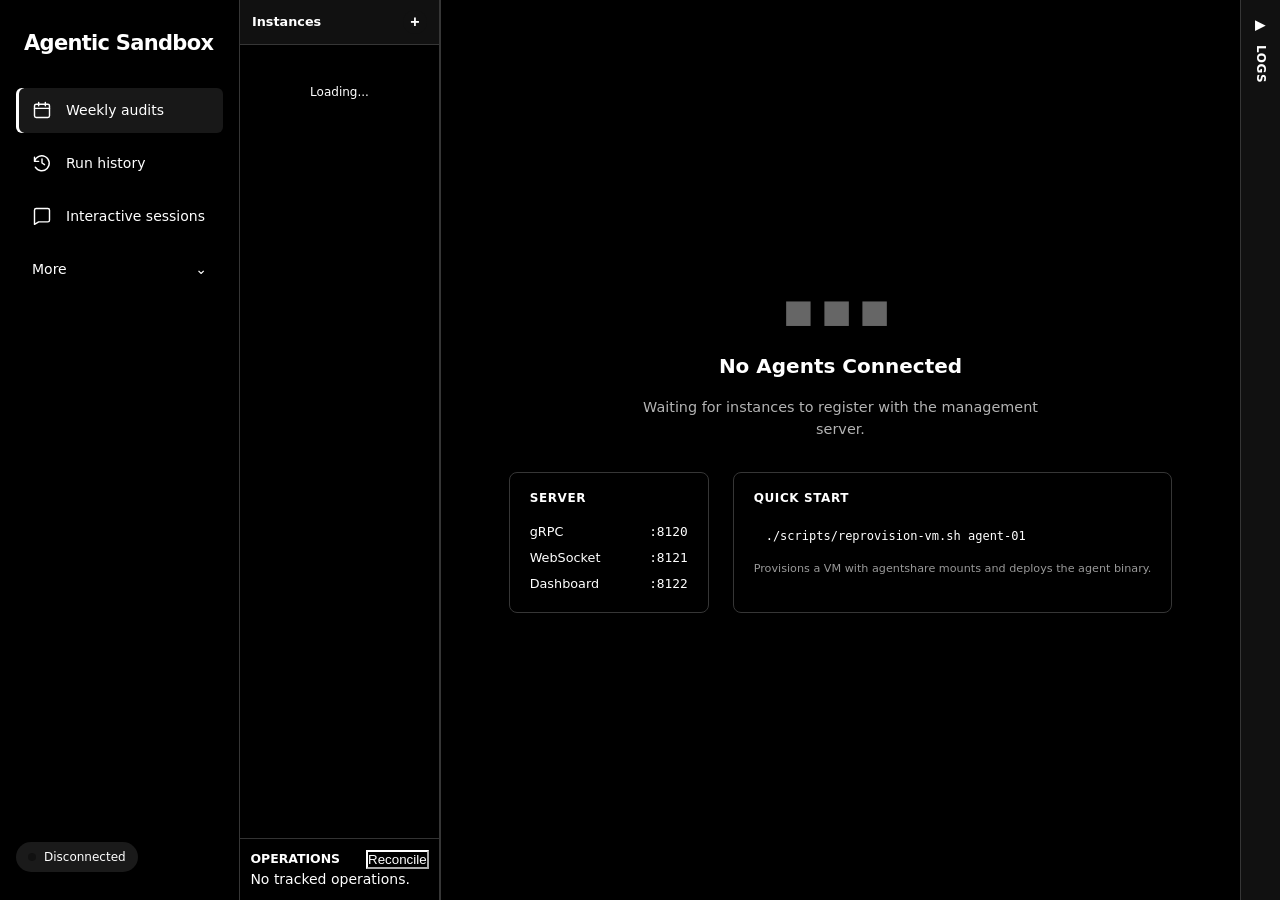
==== commit df369d46: "Run local VM workspaces and scheduled audits through the dashboard" ====
--- a/management/ui/index.html
+++ b/management/ui/index.html
@@ -4,8 +4,9 @@
     <meta charset="UTF-8">
     <meta name="viewport" content="width=device-width, initial-scale=1.0">
     <meta http-equiv="Content-Security-Policy" content="default-src 'self'; script-src 'self'; style-src 'self' 'unsafe-inline'; img-src 'self' data:; font-src 'self' data:; connect-src 'self' ws: wss: http://127.0.0.1:* http://localhost:*; object-src 'none'; base-uri 'self'; frame-ancestors 'none'; form-action 'self'">
-    <title>Agentic Sandbox Control Plane</title>
+    <title>Agentic Sandbox</title>
     <link rel="stylesheet" href="styles.css">
+    <link rel="stylesheet" href="audit-styles.css">
     <link rel="stylesheet" href="vendor/xterm/xterm.min.css">
 </head>
 <body>
@@ -23,12 +24,16 @@
         <div class="header-content">
             <h1>Agentic Sandbox</h1>
             <nav class="workspace-nav" aria-label="Management workspace">
-                <button type="button" data-workspace="console" class="active">Console</button>
-                <button type="button" data-workspace="disposable">OpenCode VMs</button>
-                <button type="button" data-workspace="fleet">Fleet</button>
-                <button type="button" data-workspace="celld">Celld</button>
-                <button type="button" data-workspace="config">Config</button>
-                <button type="button" data-workspace="access">Access</button>
+                <button type="button" data-workspace="audits" class="active"><svg aria-hidden="true" viewBox="0 0 24 24"><rect x="3" y="5" width="18" height="16" rx="2"/><path d="M3 10h18M8 3v4M16 3v4"/></svg>Weekly audits</button>
+                <button type="button" data-workspace="audit-history"><svg aria-hidden="true" viewBox="0 0 24 24"><path d="M3 10a9 9 0 1 1 1 7M3 5v5h5M12 7v5l3 2"/></svg>Run history</button>
+                <button type="button" data-workspace="disposable"><svg aria-hidden="true" viewBox="0 0 24 24"><path d="M5 3h14a2 2 0 0 1 2 2v12a2 2 0 0 1-2 2H8l-5 3V5a2 2 0 0 1 2-2Z"/></svg>Interactive sessions</button>
+                <details class="workspace-more"><summary>More</summary>
+                    <button type="button" data-workspace="console">Console</button>
+                    <button type="button" data-workspace="fleet">Fleet</button>
+                    <button type="button" data-workspace="celld">Celld</button>
+                    <button type="button" data-workspace="config">Configuration</button>
+                    <button type="button" data-workspace="access">Access</button>
+                </details>
             </nav>
             <div class="header-right">
                 <span id="vm-count" class="header-stat">0 instances</span>
@@ -97,38 +102,65 @@
         </div>
 
         <main id="pane-container">
+<section id="audits-workspace" class="management-workspace hidden" aria-labelledby="audit-title">
+  <div class="audit-page-header"><div><h2 id="audit-title">Weekly audits</h2><p id="audit-subtitle">A quiet night for each repository.</p></div><button id="audit-add" class="audit-btn audit-primary" type="button" disabled><span aria-hidden="true">＋</span> Add repository</button></div>
+  <div id="audit-status" class="audit-status" role="status" aria-live="polite" hidden></div>
+  <div id="audit-calendar-view">
+    <div class="audit-toolbar"><span id="audit-zone">America/Detroit · Repeats every week</span><button id="audit-refresh" type="button" class="audit-btn audit-quiet">Refresh</button></div>
+    <div class="audit-calendar-scroll"><div id="audit-calendar" class="audit-calendar" aria-label="Recurring weekly audit calendar"></div></div>
+    <div class="audit-repositories audit-panel"><h3>Repositories</h3><div class="audit-repo-head"><span>Repository</span><span>Next run</span><span>Status</span><span></span></div><div id="audit-repositories"></div><div id="audit-empty" class="audit-empty">Add your first repository to reserve a weekly audit window.</div></div>
+    <p class="audit-footnote">If the model is busy, the run fails immediately. No queue.</p>
+  </div>
+  <div id="audit-history-view" hidden><div class="audit-panel"><div class="audit-history-heading"><h3>Recent runs</h3><p>Up to five new GitHub issues per repository each week.</p></div><div id="audit-history"></div></div></div>
+  <details class="audit-connection"><summary>Connection settings</summary><form id="audit-auth-form"><label for="audit-operator-token">Operator token</label><div class="audit-auth-row"><input id="audit-operator-token" type="password" autocomplete="off" maxlength="4096"><button class="audit-btn" type="submit">Connect</button><button class="audit-btn" id="audit-disconnect" type="button">Clear</button></div><small>Optional with authenticated host access. This token stays in this tab’s memory until cleared or reloaded.</small></form><p>Each audit runs in a disposable VM with 16 GiB memory and 6 shared vCPUs. TensorFold and its model stay on the Studio. Enable local audits and configure the host model preset before adding a schedule.</p></details>
+</section>
+
             <section id="disposable-workspace" class="management-workspace hidden" aria-labelledby="disposable-title">
                 <header class="workspace-header">
-                    <div><h2 id="disposable-title">Disposable OpenCode VMs</h2><p>One isolated session at a time. Tools run in Ubuntu; inference runs on the Studio.</p></div>
+                    <div><h2 id="disposable-title">Interactive sessions</h2><p>Your own workspace, ready for OpenCode and Docker.</p></div>
                     <button id="disposable-refresh" type="button" class="btn">Refresh sessions</button>
                 </header>
-                <form id="disposable-auth-form" class="disposable-auth-form">
+                <details class="interactive-connection"><summary>Connection settings</summary><form id="disposable-auth-form" class="disposable-auth-form">
                     <label>Operator bearer token (optional with authenticated mTLS)<input id="disposable-operator-token" type="password" maxlength="4096" autocomplete="off" spellcheck="false"></label>
                     <button type="submit" class="btn">Connect operator</button>
                     <button id="disposable-disconnect" type="button" class="btn">Clear operator token</button>
                     <small>The token stays in this tab's memory until cleared or reloaded. It is never sent to the guest or upstream endpoints.</small>
                 </form>
+                </details>
                 <div id="disposable-status" class="workspace-status" role="status" aria-live="polite">Host readiness has not been checked.</div>
                 <div class="disposable-grid">
+                    <div class="interactive-left">
                     <form id="disposable-create-form" class="review-panel">
-                        <h3>Create interactive session</h3>
-                        <p>A fresh workspace and OpenCode home are created in the VM. Host folders and credentials are not mounted.</p>
+                        <h3>Start a workspace</h3>
+                        <p>Choose a size and give your VM a name.</p>
+                        <label for="disposable-name">Workspace name</label><input id="disposable-name" maxlength="80" placeholder="e.g. API cleanup" value="My workspace">
+                        <label for="disposable-size">VM size</label><select id="disposable-size"><option value="small" selected>Small · 8 GiB memory · 2 vCPUs</option><option value="medium">Medium · 12 GiB memory · 4 vCPUs</option><option value="security">Security · 16 GiB memory · 6 vCPUs</option></select>
+                        <p class="interactive-baseline">OpenCode + Docker · Keeps running until you delete it</p>
+                        <label for="disposable-github-token">GitHub token <span class="audit-muted">(optional)</span></label><input id="disposable-github-token" type="password" maxlength="4096" autocomplete="new-password" spellcheck="false"><p class="interactive-note">Stored only on the host. Enables GitHub tools with your token’s permissions.</p>
+                        <p id="disposable-mcp-summary" class="interactive-note">Exa search is included. GitHub tools connect when you add a token.</p>
+                        <details class="interactive-advanced"><summary>Advanced setup</summary>
                         <label for="disposable-model">Host model preset</label><select id="disposable-model" required disabled><option value="">Loading presets…</option></select>
                         <div class="disposable-fields">
-                            <label>Memory (GB)<input id="disposable-memory" type="number" min="16" max="16" step="1" value="16" readonly required></label>
-                            <label>Shared vCPUs<input id="disposable-cpus" type="number" min="6" max="6" value="6" readonly required></label>
-                            <label>Duration (minutes)<input id="disposable-duration" type="number" min="1" max="300" value="60" required></label>
+                            <label>Memory (GiB)<input id="disposable-memory" type="number" min="8" max="16" step="4" value="8" readonly required></label>
+                            <label>Shared vCPUs<input id="disposable-cpus" type="number" min="2" max="6" step="2" value="2" readonly required></label>
+                            <input id="disposable-duration" type="hidden" value="60">
                         </div>
                         <label>Repository (optional, owner/name)<input id="disposable-repository" maxlength="201" placeholder="owner/repo"></label>
                         <label>Pinned commit (required with repository)<input id="disposable-commit" maxlength="40" placeholder="40-character Git commit SHA" spellcheck="false"></label>
                         <label>Prepared repository snapshot (uncompressed .tar, at most 100 MiB)<input id="disposable-source-file" type="file" accept=".tar,application/x-tar"></label>
-                        <p id="disposable-source-help">For a repository session, provide the exact commit and its prepared data-only tar snapshot. The host validates archive paths before transfer; repository code runs only in the guest. Leave these fields empty for a fresh /workspace. Scheduled audits use the per-repo workflow.</p>
-                        <button id="disposable-create" type="submit" class="btn btn-primary" disabled>Create disposable VM</button>
-                        <p>Admission fails when another interactive session or audit owns the model. Ownership lasts through collection and cleanup.</p>
+                        <p id="disposable-source-help">For a repository session, provide the exact commit and its prepared data-only tar snapshot. The host validates archive paths before transfer; repository code runs only in the guest. Leave these fields empty for a fresh /workspace. Schedule recurring audits in Weekly audits.</p>
+                        </details>
+                        <button id="disposable-create" type="submit" class="btn btn-primary" disabled>Start VM</button>
+                        <p class="interactive-note">VMs share 32 GiB memory and 8 vCPUs. If capacity is full, the request fails immediately.</p>
                     </form>
                     <section class="review-panel" aria-labelledby="disposable-sessions-title"><h3 id="disposable-sessions-title">Sessions</h3><div id="disposable-list" class="workspace-list"><p>No session inventory loaded.</p></div></section>
+                    </div>
                     <section class="review-panel disposable-wide" aria-labelledby="disposable-detail-title">
-                        <h3 id="disposable-detail-title">Session state and permissions</h3>
+                        <div class="interactive-terminal-heading"><div><h3 id="disposable-detail-title">Workspace terminal</h3><p id="disposable-selected-summary">Select a workspace to open its terminal.</p></div><button id="disposable-terminal-restart" class="btn" type="button" hidden>Restart OpenCode</button><button id="disposable-terminal-reconnect" class="btn" type="button" disabled>Reconnect</button></div>
+                        <div id="disposable-terminal-status" class="interactive-terminal-status" role="status">No workspace selected.</div>
+                        <div id="disposable-terminal" class="interactive-terminal" role="region" aria-label="Workspace terminal" tabindex="0"></div>
+                        <p class="interactive-note">Closing this tab leaves your work running. Select this named workspace to return later. Press Ctrl+Shift+M to leave the terminal.</p>
+                        <details class="interactive-advanced"><summary>Workspace details and permissions</summary>
                         <div id="disposable-detail" class="workspace-detail"><p>Select a session.</p></div>
                         <div class="workspace-actions">
                             <button id="disposable-cancel" type="button" class="btn" disabled>Cancel and clean up</button>
@@ -150,6 +182,8 @@
                         </form>
                         <details><summary>OpenCode event output</summary><pre id="disposable-output">No selected output.</pre></details>
                         <details><summary>Audit report and coverage</summary><pre id="disposable-report">No audit report selected.</pre></details>
+                        </details>
+                        <button id="disposable-delete-workspace" class="btn interactive-delete" type="button" disabled>Delete workspace</button>
                     </section>
                 </div>
             </section>
@@ -843,6 +877,23 @@
         </form>
     </dialog>
 
+<dialog id="disposable-delete-dialog" class="audit-dialog" aria-labelledby="disposable-delete-title"><h2 id="disposable-delete-title">Delete workspace?</h2><p id="disposable-delete-description">This stops the VM and permanently discards all its files and work. Nothing is exported.</p><div class="audit-dialog-actions"><button id="disposable-delete-back" class="audit-btn" type="button">Keep workspace</button><button id="disposable-delete-confirm" class="audit-btn audit-danger" type="button">Delete workspace</button></div></dialog>
+<dialog id="audit-dialog" class="audit-dialog" aria-labelledby="audit-dialog-title">
+<form id="audit-form" autocomplete="off">
+  <div class="audit-dialog-heading"><h2 id="audit-dialog-title">Add repository</h2><button id="audit-close" type="button" class="audit-icon-btn" aria-label="Close dialog">×</button></div>
+  <p class="audit-dialog-subtitle">Choose a repository and its weekly audit window.</p>
+  <label for="audit-repository">GitHub repository</label><input id="audit-repository" placeholder="owner/repository" required maxlength="201" spellcheck="false">
+  <label for="audit-token">Fine-grained GitHub token</label><input id="audit-token" type="password" autocomplete="new-password" required maxlength="4096" spellcheck="false"><small>Stored only on this host. Never sent to the VM or model.</small>
+  <h3>Weekly schedule</h3><label for="audit-weekday">Day</label><select id="audit-weekday"><option value="0">Monday</option><option value="1">Tuesday</option><option value="2">Wednesday</option><option value="3">Thursday</option><option value="4">Friday</option><option value="5">Saturday</option><option value="6">Sunday</option></select>
+  <div class="audit-time-fields"><div><label for="audit-start">Start</label><input id="audit-start" type="time" required value="01:00"></div><div><label for="audit-end">End</label><input id="audit-end" type="time" required value="06:00"></div></div>
+  <label for="audit-timezone">Time zone</label><input id="audit-timezone" required value="America/Detroit" maxlength="100"><small>A separate night is suggested for each repository. Choose 10 minutes to five hours.</small>
+  <label class="audit-checkbox"><input id="audit-publish" type="checkbox">Create GitHub issues</label><small>At most five new issues per repository each week. Leave off to review reports only.</small>
+  <details class="audit-advanced"><summary>Advanced</summary><label for="audit-model">Host model preset</label><input id="audit-model" required value="studio" maxlength="255"><label for="audit-ref">Branch or ref</label><input id="audit-ref" placeholder="Repository default branch" maxlength="255"><small>The host resolves this ref to a pinned commit when the audit starts. The GitHub token needs Contents: read and, for publishing, Issues: read and write on this repository.</small></details>
+  <p id="audit-form-error" class="audit-form-error" role="alert"></p>
+  <div class="audit-dialog-actions"><button id="audit-cancel" class="audit-btn" type="button">Cancel</button><button id="audit-save" class="audit-btn audit-primary" type="submit">Save schedule</button></div>
+</form></dialog>
+<dialog id="audit-report-dialog" class="audit-dialog audit-report-dialog" aria-labelledby="audit-report-title"><div class="audit-dialog-heading"><h2 id="audit-report-title">Audit report</h2><button id="audit-report-close" type="button" class="audit-icon-btn" aria-label="Close report">×</button></div><div id="audit-report-body"></div></dialog>
+
     <!-- Toast notifications -->
     <div id="toast-container" role="status" aria-live="polite" aria-atomic="false"></div>
 
--- a/management/ui/styles.css
+++ b/management/ui/styles.css
@@ -1,19 +1,37 @@
 /* Agentic Sandbox Control Plane Styles */
 
 :root {
-    --bg-primary: #1a1a2e;
-    --bg-secondary: #16213e;
-    --bg-tertiary: #0f3460;
-    --text-primary: #e8e8e8;
-    --text-secondary: #a0a0a0;
-    --accent-primary: #00d9ff;
-    --accent-secondary: #7b2cbf;
-    --success: #00ff88;
-    --warning: #ffaa00;
-    --error: #ff4444;
-    --border-color: #2a2a4a;
-    --terminal-bg: #0d0d1a;
-    --terminal-text: #00ff88;
+    color-scheme: dark;
+    --app-bg: #000;
+    --panel-bg: #000;
+    --panel-muted: #111;
+    --text-primary: #fff;
+    --text-secondary: #fff;
+    --text-muted: #fff;
+    --text-tertiary: #fff;
+    --accent: #fff;
+    --accent-soft: #181818;
+    --brand-accent: #fff;
+    --bg-primary: var(--app-bg);
+    --bg-secondary: var(--panel-bg);
+    --bg-tertiary: var(--panel-muted);
+    --bg-quaternary: #181818;
+    --bg-hover: #181818;
+    --accent-primary: var(--accent);
+    --accent-secondary: var(--brand-accent);
+    --border-subtle: #363636;
+    --border-color: var(--border-subtle);
+    --success: #fff;
+    --warning: #fff;
+    --error: #fff;
+    --focus-ring: #fff;
+    --terminal-bg: #000;
+    --terminal-text: #fff;
+    --radius-md: 8px;
+    --radius-lg: 12px;
+    --space-4: 16px;
+    --space-6: 24px;
+    --space-8: 32px;
 }
 
 * {
@@ -57,24 +75,24 @@
 }
 
 .header-stat {
-    color: var(--text-secondary);
+    color: var(--text-primary);
     font-size: 0.875rem;
 }
 
 #vm-count {
-    color: var(--accent-primary);
+    color: var(--text-primary);
     font-weight: 500;
 }
 
 .header-divider {
-    color: var(--border-color);
+    color: var(--text-primary);
     font-size: 0.75rem;
 }
 
 header h1 {
     font-size: 1.25rem;
     font-weight: 600;
-    color: var(--accent-primary);
+    color: var(--text-primary);
 }
 
 .workspace-nav {
@@ -84,7 +102,7 @@
 
 .workspace-nav button {
     padding: 0.3rem 0.6rem;
-    color: var(--text-secondary);
+    color: var(--text-primary);
     background: transparent;
     border: 1px solid var(--border-color);
     border-radius: 4px;
@@ -92,7 +110,7 @@
 }
 
 .workspace-nav button.active {
-    color: var(--accent-primary);
+    color: var(--text-primary);
     border-color: var(--accent-primary);
 }
 
@@ -130,7 +148,7 @@
 }
 
 .workspace-header p,
-.workspace-status { color: var(--text-secondary); }
+.workspace-status { color: var(--text-primary); }
 .workspace-status { margin: 0.75rem 0; padding: 0.5rem; border-left: 4px solid var(--warning); }
 .workspace-status.ready { border-color: var(--success); }
 .workspace-status.degraded { border-color: var(--error); }
@@ -154,9 +172,9 @@
 .workspace-list-item { display: grid; grid-template-columns: auto 1fr; gap: 0.5rem; padding: 0.45rem; border-bottom: 1px solid var(--border-color); }
 .workspace-detail { white-space: pre-wrap; overflow-wrap: anywhere; }
 .workspace-detail dl { display: grid; grid-template-columns: minmax(8rem, auto) 1fr; gap: 0.3rem 0.75rem; }
-.workspace-detail dt { color: var(--text-secondary); }
+.workspace-detail dt { color: var(--text-primary); }
 .workspace-detail dd { overflow-wrap: anywhere; }
-.review-panel label { display: grid; gap: 0.25rem; margin: 0.5rem 0; color: var(--text-secondary); }
+.review-panel label { display: grid; gap: 0.25rem; margin: 0.5rem 0; color: var(--text-primary); }
 .review-panel input,
 .review-panel textarea { width: 100%; padding: 0.4rem; color: var(--text-primary); background: var(--terminal-bg); border: 1px solid var(--border-color); }
 .review-panel pre { margin-top: 0.5rem; padding: 0.5rem; max-height: 22rem; overflow: auto; background: var(--terminal-bg); white-space: pre-wrap; }
@@ -194,13 +212,13 @@
 }
 
 .status-terminal {
-    background: rgba(255, 68, 68, 0.16);
-    color: var(--error);
+    background: rgba(255, 255, 255, 0.16);
+    color: var(--text-primary);
 }
 
 .status-degraded {
-    background: rgba(255, 170, 0, 0.12);
-    color: var(--warning, #ffaa00);
+    background: rgba(255, 255, 255, 0.12);
+    color: var(--text-primary);
 }
 
 .operation-queue {
@@ -234,14 +252,14 @@
 .operation-row[data-state="succeeded"] { border-color: var(--success); }
 .operation-row.selected { outline: 2px solid var(--accent, #4da3ff); }
 .operation-row progress { width: 100%; }
-.operation-meta { color: var(--text-secondary); overflow-wrap: anywhere; }
+.operation-meta { color: var(--text-primary); overflow-wrap: anywhere; }
 .operation-terminal-evidence {
     max-height: 10rem;
     overflow: auto;
     white-space: pre-wrap;
     overflow-wrap: anywhere;
 }
-.instance-posture { color: var(--text-secondary); font-size: 0.7rem; }
+.instance-posture { color: var(--text-primary); font-size: 0.7rem; }
 
 .status-dot {
     width: 8px;
@@ -251,30 +269,30 @@
 }
 
 .status-connected {
-    background: rgba(0, 255, 136, 0.1);
-    color: var(--success);
+    background: rgba(255, 255, 255, 0.1);
+    color: var(--text-primary);
 }
 
 .status-connected .status-dot {
-    background: var(--success);
+    background: var(--panel-muted);
 }
 
 .status-connecting {
-    color: var(--warning, #ffaa00);
+    color: var(--text-primary);
 }
 
 .status-connecting .status-dot {
-    background: var(--warning, #ffaa00);
+    background: var(--panel-muted);
     box-shadow: 0 0 8px color-mix(in srgb, var(--warning, #ffaa00) 65%, transparent);
 }
 
 .status-disconnected {
-    background: rgba(255, 68, 68, 0.1);
-    color: var(--error);
+    background: rgba(255, 255, 255, 0.1);
+    color: var(--text-primary);
 }
 
 .status-disconnected .status-dot {
-    background: var(--error);
+    background: var(--panel-muted);
     animation: none;
 }
 
@@ -295,16 +313,16 @@
 }
 .aiwg-status.hidden { display: none; }
 .aiwg-status.aiwg-connected {
-    background: rgba(0, 200, 255, 0.1);
-    color: #00c8ff;
-}
-.aiwg-status.aiwg-connected .status-dot { background: #00c8ff; }
+    background: rgba(255, 255, 255, 0.1);
+    color: var(--text-primary);
+}
+.aiwg-status.aiwg-connected .status-dot { background: var(--panel-bg); }
 .aiwg-status.aiwg-disconnected {
-    background: rgba(255, 160, 0, 0.1);
-    color: #ffa000;
+    background: rgba(255, 255, 255, 0.1);
+    color: var(--text-primary);
 }
 .aiwg-status.aiwg-disconnected .status-dot {
-    background: #ffa000;
+    background: var(--panel-bg);
     animation: none;
 }
 .aiwg-reconnect-btn {
@@ -337,7 +355,7 @@
     align-items: center;
     justify-content: center;
     background: var(--bg-primary);
-    color: var(--text-secondary);
+    color: var(--text-primary);
     gap: 1rem;
     padding: 2rem;
 }
@@ -345,7 +363,7 @@
 .empty-state-icon {
     font-size: 2rem;
     letter-spacing: 0.5rem;
-    color: var(--accent-primary);
+    color: var(--text-primary);
     opacity: 0.4;
 }
 
@@ -381,7 +399,7 @@
     font-size: 0.75rem;
     text-transform: uppercase;
     letter-spacing: 0.05em;
-    color: var(--accent-primary);
+    color: var(--text-primary);
     margin-bottom: 0.75rem;
 }
 
@@ -392,13 +410,13 @@
     padding: 0.2rem 0;
 }
 
-.info-row span:first-child { color: var(--text-secondary); }
+.info-row span:first-child { color: var(--text-primary); }
 .info-row span:last-child { color: var(--text-primary); font-family: 'SF Mono', monospace; }
 
 .info-cmd {
     display: block;
     background: var(--terminal-bg);
-    color: var(--terminal-text);
+    color: var(--text-primary);
     padding: 0.5rem 0.75rem;
     border-radius: 4px;
     font-size: 0.75rem;
@@ -446,12 +464,12 @@
     flex-shrink: 0;
 }
 
-.pane-status-dot.ready { background: var(--success); }
-.pane-status-dot.busy { background: var(--warning); }
-.pane-status-dot.error { background: var(--error); }
-.pane-status-dot.starting { background: var(--accent-primary); }
+.pane-status-dot.ready { background: var(--panel-muted); }
+.pane-status-dot.busy { background: var(--panel-muted); }
+.pane-status-dot.error { background: var(--panel-muted); }
+.pane-status-dot.starting { background: var(--panel-muted); }
 .pane-status-dot.provisioning {
-    background: var(--warning);
+    background: var(--panel-muted);
     animation: pulse 1.5s ease-in-out infinite;
 }
 @keyframes pulse {
@@ -462,7 +480,7 @@
 .pane-agent-name {
     font-weight: 600;
     font-size: 0.8rem;
-    color: var(--accent-primary);
+    color: var(--text-primary);
     white-space: nowrap;
     overflow: hidden;
     text-overflow: ellipsis;
@@ -470,21 +488,21 @@
 
 .pane-session-label {
     font-size: 0.7rem;
-    color: var(--text-secondary);
+    color: var(--text-primary);
     white-space: nowrap;
     opacity: 0.7;
 }
 
 .pane-agent-host {
     font-size: 0.7rem;
-    color: var(--text-secondary);
+    color: var(--text-primary);
     white-space: nowrap;
 }
 
 .pane-loadout-badge {
     font-size: 0.65rem;
-    color: var(--accent-primary);
-    background: rgba(0, 217, 255, 0.1);
+    color: var(--text-primary);
+    background: rgba(255, 255, 255, 0.1);
     border: 1px solid rgba(0, 217, 255, 0.25);
     border-radius: 3px;
     padding: 1px 6px;
@@ -493,7 +511,7 @@
     transition: background 0.15s;
 }
 .pane-loadout-badge:hover {
-    background: rgba(0, 217, 255, 0.2);
+    background: rgba(255, 255, 255, 0.2);
     border-color: rgba(0, 217, 255, 0.5);
 }
 
@@ -518,7 +536,7 @@
 }
 
 .stat-label {
-    color: var(--text-secondary);
+    color: var(--text-primary);
     font-size: 0.6rem;
     font-weight: 600;
 }
@@ -527,12 +545,12 @@
     color: var(--text-primary);
 }
 
-.stat.stat-ok .stat-value { color: var(--success); }
-.stat.stat-warning .stat-value { color: var(--warning); }
-.stat.stat-critical .stat-value { color: var(--error); }
-
-.stat.stat-warning { background: rgba(255, 170, 0, 0.1); }
-.stat.stat-critical { background: rgba(255, 68, 68, 0.15); }
+.stat.stat-ok .stat-value { color: var(--text-primary); }
+.stat.stat-warning .stat-value { color: var(--text-primary); }
+.stat.stat-critical .stat-value { color: var(--text-primary); }
+
+.stat.stat-warning { background: rgba(255, 255, 255, 0.1); }
+.stat.stat-critical { background: rgba(255, 255, 255, 0.15); }
 
 .pane-controls {
     display: flex;
@@ -544,7 +562,7 @@
 .pane-controls button {
     background: transparent;
     border: 1px solid var(--border-color);
-    color: var(--text-secondary);
+    color: var(--text-primary);
     padding: 0.3rem 0.625rem;
     border-radius: 4px;
     font-size: 0.7rem;
@@ -554,13 +572,13 @@
 
 .pane-controls button:hover {
     border-color: var(--accent-primary);
-    color: var(--accent-primary);
+    color: var(--text-primary);
 }
 
 .pane-shell-btn.active {
     border-color: var(--success);
-    color: var(--success);
-    background: rgba(0, 255, 136, 0.1);
+    color: var(--text-primary);
+    background: rgba(255, 255, 255, 0.1);
 }
 
 /* Terminal output per pane (xterm.js container) */
@@ -585,7 +603,7 @@
     border: 0;
     background: transparent;
     font-size: 1.4rem;
-    color: var(--warning);
+    color: var(--text-primary);
     animation: pulse 1.5s ease-in-out infinite;
     cursor: pointer;
     user-select: none;
@@ -597,7 +615,7 @@
     opacity: 1;
 }
 .setup-progress-title {
-    color: var(--warning);
+    color: var(--text-primary);
     font-weight: 600;
     font-size: 0.95rem;
 }
@@ -609,13 +627,13 @@
 }
 .setup-step {
     padding: 4px 0;
-    color: var(--text-secondary);
+    color: var(--text-primary);
     font-size: 0.85rem;
     font-family: 'SF Mono', 'Fira Code', monospace;
 }
-.setup-step.done { color: var(--success); }
-.setup-step.active { color: var(--warning); }
-.setup-step.failed { color: var(--error); }
+.setup-step.done { color: var(--text-primary); }
+.setup-step.active { color: var(--text-primary); }
+.setup-step.failed { color: var(--text-primary); }
 .setup-step-icon {
     display: inline-block;
     width: 20px;
@@ -627,7 +645,7 @@
     background: transparent;
     border: 1px solid rgba(255, 170, 0, 0.4);
     border-radius: 4px;
-    color: var(--warning);
+    color: var(--text-primary);
     font-size: 0.78rem;
     cursor: pointer;
     opacity: 0.75;
@@ -640,12 +658,12 @@
 }
 .setup-progress-hint {
     margin-top: 16px;
-    color: var(--text-secondary);
+    color: var(--text-primary);
     font-size: 0.75rem;
     font-style: italic;
 }
 .peek-terminal-link {
-    color: var(--warning);
+    color: var(--text-primary);
     opacity: 0.8;
     text-decoration: underline;
     cursor: pointer;
@@ -662,7 +680,7 @@
     justify-content: flex-start;
     gap: 10px;
     padding: 5px 12px;
-    background: rgba(13, 13, 26, 0.92);
+    background: rgba(0, 0, 0, 0.92);
     border-bottom: 1px solid rgba(255, 170, 0, 0.3);
     min-height: 0;
 }
@@ -721,13 +739,13 @@
 
 /* OAuth URL highlighting */
 .oauth-url {
-    color: var(--accent-primary);
+    color: var(--text-primary);
     text-decoration: underline;
     cursor: pointer;
 }
 
 .oauth-url:hover {
-    color: var(--accent-secondary);
+    color: var(--text-primary);
 }
 
 /* Modal */
@@ -770,13 +788,13 @@
 
 .modal-header h3 {
     font-size: 1.125rem;
-    color: var(--warning);
+    color: var(--text-primary);
 }
 
 .modal-close {
     background: transparent;
     border: none;
-    color: var(--text-secondary);
+    color: var(--text-primary);
     font-size: 1.5rem;
     cursor: pointer;
     padding: 0.25rem;
@@ -798,7 +816,7 @@
     overflow-y: auto;
 }
 .detail-modal-content .modal-header h3 {
-    color: var(--accent-primary);
+    color: var(--text-primary);
     font-size: 1rem;
 }
 .detail-section {
@@ -810,7 +828,7 @@
 .detail-section-title {
     font-size: 0.7rem;
     font-weight: 600;
-    color: var(--text-secondary);
+    color: var(--text-primary);
     text-transform: uppercase;
     letter-spacing: 0.08em;
     margin-bottom: 0.5rem;
@@ -824,7 +842,7 @@
     font-size: 0.8rem;
 }
 .detail-label {
-    color: var(--text-secondary);
+    color: var(--text-primary);
 }
 .detail-value {
     color: var(--text-primary);
@@ -839,12 +857,12 @@
     font-size: 0.72rem;
     font-weight: 500;
 }
-.detail-status-badge.ready { background: rgba(0, 255, 136, 0.15); color: var(--success); }
-.detail-status-badge.provisioning { background: rgba(255, 170, 0, 0.15); color: var(--warning); }
-.detail-status-badge.stale { background: rgba(255, 68, 68, 0.15); color: var(--error); }
-.detail-status-badge.disconnected { background: rgba(255, 68, 68, 0.15); color: var(--error); }
-.detail-status-badge.busy { background: rgba(255, 170, 0, 0.15); color: var(--warning); }
-.detail-status-badge.starting { background: rgba(0, 217, 255, 0.15); color: var(--accent-primary); }
+.detail-status-badge.ready { background: rgba(255, 255, 255, 0.15); color: var(--text-primary); }
+.detail-status-badge.provisioning { background: rgba(255, 255, 255, 0.15); color: var(--text-primary); }
+.detail-status-badge.stale { background: rgba(255, 255, 255, 0.15); color: var(--text-primary); }
+.detail-status-badge.disconnected { background: rgba(255, 255, 255, 0.15); color: var(--text-primary); }
+.detail-status-badge.busy { background: rgba(255, 255, 255, 0.15); color: var(--text-primary); }
+.detail-status-badge.starting { background: rgba(255, 255, 255, 0.15); color: var(--text-primary); }
 .detail-steps-list {
     display: flex;
     flex-wrap: wrap;
@@ -856,12 +874,12 @@
     border-radius: 3px;
     background: rgba(255, 255, 255, 0.05);
 }
-.detail-step.done { color: var(--success); }
-.detail-step.failed { color: var(--error); }
-.detail-step.active { color: var(--warning); }
+.detail-step.done { color: var(--text-primary); }
+.detail-step.failed { color: var(--text-primary); }
+.detail-step.active { color: var(--text-primary); }
 
 #oauth-message {
-    color: var(--text-secondary);
+    color: var(--text-primary);
     margin-bottom: 1rem;
     line-height: 1.5;
 }
@@ -876,8 +894,8 @@
     flex: 1;
     display: block;
     text-align: center;
-    background: var(--accent-primary);
-    color: var(--bg-primary);
+    background: var(--panel-muted);
+    color: var(--text-primary);
     text-decoration: none;
     padding: 0.75rem 1rem;
     border-radius: 6px;
@@ -886,14 +904,14 @@
 }
 
 .oauth-button:hover {
-    background: var(--accent-secondary);
-    color: white;
+    background: var(--panel-muted);
+    color: var(--text-primary);
 }
 
 .secondary-button {
     background: transparent;
     border: 1px solid var(--border-color);
-    color: var(--text-secondary);
+    color: var(--text-primary);
     padding: 0.75rem 1rem;
     border-radius: 6px;
     cursor: pointer;
@@ -902,7 +920,7 @@
 
 .secondary-button:hover {
     border-color: var(--accent-primary);
-    color: var(--accent-primary);
+    color: var(--text-primary);
 }
 
 .input-group {
@@ -913,7 +931,7 @@
 
 .input-group label {
     font-size: 0.875rem;
-    color: var(--text-secondary);
+    color: var(--text-primary);
 }
 
 .input-group input {
@@ -932,8 +950,8 @@
 }
 
 .primary-button {
-    background: var(--success);
-    color: var(--bg-primary);
+    background: var(--panel-muted);
+    color: var(--text-primary);
     border: none;
     padding: 0.75rem 1.5rem;
     border-radius: 6px;
@@ -1036,8 +1054,8 @@
 }
 
 .sidebar-toggle:hover {
-    background: var(--accent-primary);
-    color: var(--bg-primary);
+    background: var(--panel-muted);
+    color: var(--text-primary);
 }
 
 .toggle-icon {
@@ -1072,7 +1090,7 @@
 .sidebar-header h3 {
     font-size: 0.875rem;
     font-weight: 600;
-    color: var(--accent-primary);
+    color: var(--text-primary);
     margin-bottom: 0.75rem;
 }
 
@@ -1086,7 +1104,7 @@
     padding: 0.4rem 0.75rem;
     background: transparent;
     border: 1px solid var(--border-color);
-    color: var(--text-secondary);
+    color: var(--text-primary);
     font-size: 0.75rem;
     border-radius: 4px;
     cursor: pointer;
@@ -1099,9 +1117,9 @@
 }
 
 .tab-btn.active {
-    background: var(--accent-primary);
+    background: var(--panel-muted);
     border-color: var(--accent-primary);
-    color: var(--bg-primary);
+    color: var(--text-primary);
 }
 
 .sidebar-body {
@@ -1153,7 +1171,7 @@
 .icon-btn {
     background: transparent;
     border: 1px solid var(--border-color);
-    color: var(--text-secondary);
+    color: var(--text-primary);
     width: 28px;
     height: 28px;
     border-radius: 4px;
@@ -1166,7 +1184,7 @@
 
 .icon-btn:hover {
     border-color: var(--error);
-    color: var(--error);
+    color: var(--text-primary);
 }
 
 .log-list {
@@ -1247,7 +1265,7 @@
 .activity-query-form label {
     display: grid;
     gap: 0.2rem;
-    color: var(--text-secondary);
+    color: var(--text-primary);
     font-size: 0.72rem;
 }
 
@@ -1274,7 +1292,7 @@
 .activity-link {
     margin-right: 0.35rem;
     padding: 0;
-    color: var(--accent-primary);
+    color: var(--text-primary);
     background: none;
     border: 0;
     cursor: pointer;
@@ -1324,10 +1342,10 @@
     font-size: 0.7rem;
 }
 
-.trust-badge.observed { background: #14532d; }
-.trust-badge.self-reported { background: #7c2d12; }
-.trust-badge.attested { background: #1e3a8a; }
-.trust-badge.derived { background: #4c1d95; }
+.trust-badge.observed { background: var(--panel-bg); }
+.trust-badge.self-reported { background: var(--panel-bg); }
+.trust-badge.attested { background: var(--panel-bg); }
+.trust-badge.derived { background: var(--panel-bg); }
 
 .log-entry-header {
     display: flex;
@@ -1344,32 +1362,32 @@
 }
 
 /* VM event type labels */
-.log-entry.event-started .log-entry-type { color: var(--success); }
-.log-entry.event-stopped .log-entry-type { color: var(--text-secondary); }
-.log-entry.event-crashed .log-entry-type { color: var(--error); }
-.log-entry.event-suspended .log-entry-type { color: var(--warning); }
-.log-entry.event-resumed .log-entry-type { color: var(--accent-primary); }
+.log-entry.event-started .log-entry-type { color: var(--text-primary); }
+.log-entry.event-stopped .log-entry-type { color: var(--text-primary); }
+.log-entry.event-crashed .log-entry-type { color: var(--text-primary); }
+.log-entry.event-suspended .log-entry-type { color: var(--text-primary); }
+.log-entry.event-resumed .log-entry-type { color: var(--text-primary); }
 
 /* Agent event type labels */
-.log-entry.event-connected .log-entry-type { color: #4CAF50; }
-.log-entry.event-disconnected .log-entry-type { color: #ff5555; }
-.log-entry.event-registered .log-entry-type { color: #2196F3; }
-.log-entry.event-command-started .log-entry-type { color: #9C27B0; }
-.log-entry.event-command-completed .log-entry-type { color: #00BCD4; }
-.log-entry.event-pty-created .log-entry-type { color: #FF9800; }
-.log-entry.event-pty-closed .log-entry-type { color: #795548; }
+.log-entry.event-connected .log-entry-type { color: var(--text-primary); }
+.log-entry.event-disconnected .log-entry-type { color: var(--text-primary); }
+.log-entry.event-registered .log-entry-type { color: var(--text-primary); }
+.log-entry.event-command-started .log-entry-type { color: var(--text-primary); }
+.log-entry.event-command-completed .log-entry-type { color: var(--text-primary); }
+.log-entry.event-pty-created .log-entry-type { color: var(--text-primary); }
+.log-entry.event-pty-closed .log-entry-type { color: var(--text-primary); }
 
 /* Session reconciliation event type labels */
-.log-entry.event-query-sent .log-entry-type { color: #607D8B; }
-.log-entry.event-report-received .log-entry-type { color: #03A9F4; }
-.log-entry.event-reconcile-started .log-entry-type { color: #FFC107; }
-.log-entry.event-reconcile-complete .log-entry-type { color: #8BC34A; }
-.log-entry.event-killed .log-entry-type { color: #E91E63; }
-.log-entry.event-preserved .log-entry-type { color: #4CAF50; }
-.log-entry.event-reconcile-failed .log-entry-type { color: #F44336; }
+.log-entry.event-query-sent .log-entry-type { color: var(--text-primary); }
+.log-entry.event-report-received .log-entry-type { color: var(--text-primary); }
+.log-entry.event-reconcile-started .log-entry-type { color: var(--text-primary); }
+.log-entry.event-reconcile-complete .log-entry-type { color: var(--text-primary); }
+.log-entry.event-killed .log-entry-type { color: var(--text-primary); }
+.log-entry.event-preserved .log-entry-type { color: var(--text-primary); }
+.log-entry.event-reconcile-failed .log-entry-type { color: var(--text-primary); }
 
 .log-entry-time {
-    color: var(--text-secondary);
+    color: var(--text-primary);
     font-size: 0.65rem;
     font-family: 'SF Mono', monospace;
 }
@@ -1380,7 +1398,7 @@
 }
 
 .log-entry-details {
-    color: var(--text-secondary);
+    color: var(--text-primary);
     margin-top: 0.25rem;
     font-size: 0.7rem;
 }
@@ -1395,7 +1413,7 @@
 }
 
 .log-entry.system-log.log-level-info .log-entry-type {
-    color: var(--accent-primary);
+    color: var(--text-primary);
 }
 
 .log-entry.system-log.log-level-warn,
@@ -1405,7 +1423,7 @@
 
 .log-entry.system-log.log-level-warn .log-entry-type,
 .log-entry.system-log.log-level-warning .log-entry-type {
-    color: var(--warning);
+    color: var(--text-primary);
 }
 
 .log-entry.system-log.log-level-error {
@@ -1413,7 +1431,7 @@
 }
 
 .log-entry.system-log.log-level-error .log-entry-type {
-    color: var(--error);
+    color: var(--text-primary);
 }
 
 .log-entry.system-log.log-level-debug {
@@ -1421,11 +1439,11 @@
 }
 
 .log-entry.system-log.log-level-debug .log-entry-type {
-    color: var(--text-secondary);
+    color: var(--text-primary);
 }
 
 .log-entry-target {
-    color: var(--accent-secondary);
+    color: var(--text-primary);
     font-size: 0.65rem;
     font-family: 'SF Mono', monospace;
     margin-bottom: 0.15rem;
@@ -1442,7 +1460,7 @@
     align-items: center;
     justify-content: center;
     height: 100%;
-    color: var(--text-secondary);
+    color: var(--text-primary);
     font-size: 0.8rem;
 }
 
@@ -1453,7 +1471,7 @@
     justify-content: space-between;
     align-items: center;
     font-size: 0.7rem;
-    color: var(--text-secondary);
+    color: var(--text-primary);
     flex-shrink: 0;
 }
 
@@ -1501,7 +1519,7 @@
 .pane-vm-btn {
     background: transparent;
     border: 1px solid var(--border-color);
-    color: var(--text-secondary);
+    color: var(--text-primary);
     padding: 0.25rem 0.5rem;
     border-radius: 4px;
     font-size: 0.9rem;
@@ -1512,7 +1530,7 @@
 
 .pane-vm-btn:hover:not(:disabled) {
     border-color: var(--accent-primary);
-    color: var(--accent-primary);
+    color: var(--text-primary);
 }
 
 .pane-vm-btn:disabled {
@@ -1522,17 +1540,17 @@
 
 .pane-vm-restart:hover:not(:disabled) {
     border-color: var(--accent-primary);
-    color: var(--accent-primary);
+    color: var(--text-primary);
 }
 
 .pane-vm-stop:hover:not(:disabled) {
     border-color: var(--warning);
-    color: var(--warning);
+    color: var(--text-primary);
 }
 
 .pane-vm-kill:hover:not(:disabled) {
     border-color: var(--error);
-    color: var(--error);
+    color: var(--text-primary);
 }
 
 /* =========================================================================
@@ -1590,7 +1608,7 @@
     flex: 1;
     font-size: 0.8rem;
     font-weight: 600;
-    color: var(--accent-primary);
+    color: var(--text-primary);
     margin: 0;
     white-space: nowrap;
     overflow: hidden;
@@ -1600,7 +1618,7 @@
 .blade-back {
     background: transparent;
     border: none;
-    color: var(--text-secondary);
+    color: var(--text-primary);
     font-size: 0.75rem;
     cursor: pointer;
     padding: 0.25rem 0.4rem;
@@ -1610,13 +1628,13 @@
 
 .blade-back:hover {
     background: var(--bg-primary);
-    color: var(--accent-primary);
+    color: var(--text-primary);
 }
 
 .blade-add-btn {
-    background: var(--accent-primary);
+    background: var(--panel-muted);
     border: none;
-    color: var(--bg-primary);
+    color: var(--text-primary);
     font-size: 1rem;
     font-weight: 600;
     width: 24px;
@@ -1632,14 +1650,14 @@
 }
 
 .blade-add-btn:hover {
-    background: var(--accent-secondary);
+    background: var(--panel-muted);
     transform: scale(1.1);
 }
 
 .blade-action {
     background: transparent;
     border: 1px solid var(--border-color);
-    color: var(--text-secondary);
+    color: var(--text-primary);
     font-size: 0.75rem;
     cursor: pointer;
     padding: 0.2rem 0.4rem;
@@ -1649,7 +1667,7 @@
 
 .blade-action:hover {
     border-color: var(--accent-primary);
-    color: var(--accent-primary);
+    color: var(--text-primary);
 }
 
 /* Blade body */
@@ -1667,7 +1685,7 @@
     align-items: center;
     justify-content: center;
     padding: 2rem 1rem;
-    color: var(--text-secondary);
+    color: var(--text-primary);
     font-size: 0.75rem;
     text-align: center;
 }
@@ -1687,12 +1705,12 @@
 }
 
 .blade-item:hover {
-    background: rgba(0, 217, 255, 0.08);
+    background: rgba(255, 255, 255, 0.08);
     border-left-color: var(--accent-primary);
 }
 
 .blade-item.selected {
-    background: rgba(0, 217, 255, 0.12);
+    background: rgba(255, 255, 255, 0.12);
     border-left-color: var(--accent-primary);
 }
 
@@ -1724,7 +1742,7 @@
 }
 
 .blade-item.selected .blade-item-name {
-    color: var(--accent-primary);
+    color: var(--text-primary);
 }
 
 /* Runtime badges in instance list (#178). Tiny chip distinguishing VM vs container. */
@@ -1740,24 +1758,24 @@
     line-height: 1;
 }
 .runtime-badge.runtime-vm {
-    background: rgba(96, 165, 250, 0.18);
-    color: #60a5fa;
+    background: rgba(255, 255, 255, 0.18);
+    color: var(--text-primary);
     border: 1px solid rgba(96, 165, 250, 0.4);
 }
 .runtime-badge.runtime-ct {
-    background: rgba(74, 222, 128, 0.18);
-    color: #4ade80;
+    background: rgba(255, 255, 255, 0.18);
+    color: var(--text-primary);
     border: 1px solid rgba(74, 222, 128, 0.4);
 }
 /* Libvirt-degraded marker (#189) */
 .runtime-badge.runtime-degraded {
-    background: rgba(251, 191, 36, 0.18);
-    color: #fbbf24;
+    background: rgba(255, 255, 255, 0.18);
+    color: var(--text-primary);
     border: 1px solid rgba(251, 191, 36, 0.4);
 }
 .vm-degraded-banner {
-    background: rgba(251, 191, 36, 0.10);
-    color: #fbbf24;
+    background: rgba(255, 255, 255, 0.10);
+    color: var(--text-primary);
     border: 1px solid rgba(251, 191, 36, 0.3);
     border-radius: 4px;
     padding: 0.4rem 0.6rem;
@@ -1769,7 +1787,7 @@
 .blade-item-loadout {
     display: block;
     font-size: 0.6rem;
-    color: var(--text-secondary);
+    color: var(--text-primary);
     opacity: 0.7;
     white-space: nowrap;
     overflow: hidden;
@@ -1778,21 +1796,21 @@
 
 .blade-item-meta {
     font-size: 0.6rem;
-    color: var(--text-secondary);
+    color: var(--text-primary);
     margin-top: 0.1rem;
 }
 
 .blade-item-badge {
     font-size: 0.55rem;
     background: var(--bg-tertiary);
-    color: var(--text-secondary);
+    color: var(--text-primary);
     padding: 0.1rem 0.3rem;
     border-radius: 6px;
     margin-left: 0.3rem;
 }
 
 .blade-item-arrow {
-    color: var(--text-secondary);
+    color: var(--text-primary);
     font-size: 0.6rem;
     opacity: 0;
     transition: opacity 0.15s;
@@ -1824,7 +1842,7 @@
     background: var(--bg-tertiary);
     border: 1px solid var(--border-color);
     border-radius: 4px;
-    color: var(--text-secondary);
+    color: var(--text-primary);
     font-size: 0.65rem;
     cursor: pointer;
     transition: all 0.15s;
@@ -1834,28 +1852,28 @@
 .vm-ctrl-btn:hover:not(:disabled) {
     background: var(--bg-primary);
     border-color: var(--accent-primary);
-    color: var(--accent-primary);
+    color: var(--text-primary);
 }
 
 .vm-ctrl-btn.vm-start:hover:not(:disabled) {
     border-color: var(--success);
-    color: var(--success);
+    color: var(--text-primary);
 }
 
 .vm-ctrl-btn.vm-stop:hover:not(:disabled),
 .vm-ctrl-btn.vm-kill:hover:not(:disabled) {
     border-color: var(--warning);
-    color: var(--warning);
+    color: var(--text-primary);
 }
 
 .vm-ctrl-btn.vm-delete:hover:not(:disabled) {
     border-color: var(--error);
-    color: var(--error);
+    color: var(--text-primary);
 }
 
 .vm-ctrl-btn.vm-deploy:hover:not(:disabled) {
     border-color: var(--accent-primary);
-    color: var(--accent-primary);
+    color: var(--text-primary);
 }
 
 .vm-ctrl-btn:disabled {
@@ -1878,12 +1896,12 @@
 
 .session-card:hover {
     border-color: var(--accent-primary);
-    background: rgba(0, 217, 255, 0.05);
+    background: rgba(255, 255, 255, 0.05);
 }
 
 .session-card.active {
     border-color: var(--success);
-    background: rgba(0, 255, 136, 0.08);
+    background: rgba(255, 255, 255, 0.08);
 }
 
 .session-thumb {
@@ -1899,7 +1917,7 @@
     font-family: 'SF Mono', 'Fira Code', 'Consolas', monospace;
     font-size: 5px;
     line-height: 1.2;
-    color: var(--text-secondary);
+    color: var(--text-primary);
     background: var(--bg-primary);
     margin: 0;
     padding: 2px;
@@ -1935,24 +1953,24 @@
 }
 
 .session-card-type.interactive {
-    background: rgba(0, 217, 255, 0.15);
-    color: var(--accent-primary);
+    background: rgba(255, 255, 255, 0.15);
+    color: var(--text-primary);
 }
 
 .session-card-type.headless {
-    background: rgba(255, 170, 0, 0.15);
-    color: var(--warning);
+    background: rgba(255, 255, 255, 0.15);
+    color: var(--text-primary);
 }
 
 .session-card-type.background {
-    background: rgba(160, 160, 160, 0.15);
-    color: var(--text-secondary);
+    background: rgba(255, 255, 255, 0.15);
+    color: var(--text-primary);
 }
 
 .session-card-meta {
     flex: 0 1 auto;
     font-size: 0.58rem;
-    color: var(--text-secondary);
+    color: var(--text-primary);
     white-space: nowrap;
 }
 
@@ -1960,7 +1978,7 @@
 .session-card-activity {
     background: transparent;
     border: none;
-    color: var(--text-secondary);
+    color: var(--text-primary);
     font-size: 0.65rem;
     cursor: pointer;
     padding: 0.15rem;
@@ -1974,11 +1992,11 @@
 }
 
 .session-card-kill:hover {
-    color: var(--error);
+    color: var(--text-primary);
 }
 
 .session-card-activity:hover {
-    color: var(--accent-primary);
+    color: var(--text-primary);
 }
 
 /* Legacy vm-entry compat */
@@ -2014,17 +2032,17 @@
 }
 
 .vm-entry.vm-clickable:hover {
-    background: rgba(0, 255, 136, 0.05);
+    background: rgba(255, 255, 255, 0.05);
     border-left-color: var(--accent-primary);
 }
 
 .vm-entry.selected {
-    background: rgba(0, 217, 255, 0.1);
+    background: rgba(255, 255, 255, 0.1);
     border-left-color: var(--accent-primary);
 }
 
 .vm-entry.selected .vm-name {
-    color: var(--accent-primary);
+    color: var(--text-primary);
 }
 
 /* Agent status indicator (in VM list) */
@@ -2035,11 +2053,11 @@
 }
 
 .vm-agent-status.connected {
-    color: var(--success);
+    color: var(--text-primary);
 }
 
 .vm-agent-status.disconnected {
-    color: var(--text-secondary);
+    color: var(--text-primary);
     opacity: 0.5;
 }
 
@@ -2057,17 +2075,17 @@
 }
 
 .vm-entry.running .vm-state-icon {
-    color: var(--success);
+    color: var(--text-primary);
 }
 
 .vm-entry.shut.off .vm-state-icon,
 .vm-entry.stopped .vm-state-icon {
-    color: var(--text-secondary);
+    color: var(--text-primary);
 }
 
 .vm-entry.crashed .vm-state-icon,
 .vm-entry.paused .vm-state-icon {
-    color: var(--error);
+    color: var(--text-primary);
 }
 
 .vm-entry-info {
@@ -2087,7 +2105,7 @@
 
 .vm-specs {
     font-size: 0.65rem;
-    color: var(--text-secondary);
+    color: var(--text-primary);
 }
 
 .vm-entry-right {
@@ -2100,7 +2118,7 @@
 .vm-action-btn {
     background: transparent;
     border: 1px solid var(--border-color);
-    color: var(--text-secondary);
+    color: var(--text-primary);
     width: 24px;
     height: 24px;
     border-radius: 4px;
@@ -2114,7 +2132,7 @@
 
 .vm-action-btn:hover:not(:disabled) {
     border-color: var(--success);
-    color: var(--success);
+    color: var(--text-primary);
 }
 
 .vm-action-btn:disabled {
@@ -2128,7 +2146,7 @@
 
 .confirm-title {
     font-size: 1.125rem;
-    color: var(--warning);
+    color: var(--text-primary);
 }
 
 .confirm-message {
@@ -2146,7 +2164,7 @@
 .cancel-btn {
     background: transparent;
     border: 1px solid var(--border-color);
-    color: var(--text-secondary);
+    color: var(--text-primary);
     padding: 0.625rem 1.25rem;
     border-radius: 6px;
     cursor: pointer;
@@ -2160,9 +2178,9 @@
 }
 
 .confirm-btn {
-    background: var(--accent-primary);
+    background: var(--panel-muted);
     border: none;
-    color: var(--bg-primary);
+    color: var(--text-primary);
     padding: 0.625rem 1.25rem;
     border-radius: 6px;
     cursor: pointer;
@@ -2176,8 +2194,8 @@
 }
 
 .confirm-btn.danger {
-    background: var(--error);
-    color: white;
+    background: var(--panel-muted);
+    color: var(--text-primary);
 }
 
 .confirm-btn.danger:hover {
@@ -2206,7 +2224,7 @@
 }
 
 .create-session-content #session-modal-vm {
-    color: var(--accent-primary);
+    color: var(--text-primary);
     font-family: 'SF Mono', 'Fira Code', 'Consolas', monospace;
 }
 
@@ -2217,7 +2235,7 @@
 .form-group label {
     display: block;
     margin-bottom: 0.375rem;
-    color: var(--text-secondary);
+    color: var(--text-primary);
     font-size: 0.875rem;
 }
 
@@ -2241,7 +2259,7 @@
 .form-group small {
     display: block;
     margin-top: 0.25rem;
-    color: var(--text-secondary);
+    color: var(--text-primary);
     font-size: 0.75rem;
 }
 
@@ -2250,7 +2268,7 @@
 }
 
 .loadout-desc {
-    color: var(--text-secondary);
+    color: var(--text-primary);
     font-size: 0.8125rem;
     margin-bottom: 0.5rem;
     line-height: 1.4;
@@ -2269,30 +2287,30 @@
     font-size: 0.6875rem;
     font-weight: 500;
     background: var(--bg-tertiary);
-    color: var(--text-secondary);
+    color: var(--text-primary);
     border: 1px solid var(--border-color);
     text-transform: lowercase;
 }
 
 .loadout-tag.tag-ai {
-    color: var(--accent-primary);
+    color: var(--text-primary);
     border-color: color-mix(in srgb, var(--accent-primary) 40%, transparent);
 }
 
 .loadout-tag.tag-fw {
-    color: var(--accent-secondary);
+    color: var(--text-primary);
     border-color: color-mix(in srgb, var(--accent-secondary) 40%, transparent);
 }
 
 .loadout-tag.tag-warn {
-    color: var(--warning);
+    color: var(--text-primary);
     border-color: color-mix(in srgb, var(--warning) 40%, transparent);
 }
 
 .resource-hint {
     display: block;
     margin: -0.5rem 0 0.75rem;
-    color: var(--text-secondary);
+    color: var(--text-primary);
     font-size: 0.6875rem;
     opacity: 0.7;
 }
@@ -2301,8 +2319,8 @@
     padding: 0.75rem;
     border: 1px solid var(--warning, #d29922);
     border-radius: 0.375rem;
-    background: rgba(210, 153, 34, 0.12);
-    color: var(--text-primary, #f0f3f6);
+    background: rgba(255, 255, 255, 0.12);
+    color: var(--text-primary);
     line-height: 1.4;
 }
 
@@ -2325,7 +2343,7 @@
     padding: 0.3rem 1rem;
     background: transparent;
     border: none;
-    color: var(--text-secondary);
+    color: var(--text-primary);
     font-size: 0.8rem;
     cursor: pointer;
     transition: background 0.15s, color 0.15s;
@@ -2336,8 +2354,8 @@
 }
 
 .loadout-mode-tab.active {
-    background: var(--accent-primary);
-    color: #fff;
+    background: var(--panel-muted);
+    color: var(--text-primary);
 }
 
 .loadout-mode-tab:not(.active):hover {
@@ -2360,7 +2378,7 @@
     cursor: pointer;
     border: 1px solid var(--border-color);
     background: var(--bg-tertiary);
-    color: var(--text-secondary);
+    color: var(--text-primary);
     transition: background 0.12s, color 0.12s, border-color 0.12s;
     white-space: nowrap;
 }
@@ -2373,7 +2391,7 @@
 .compose-chip.selected {
     background: color-mix(in srgb, var(--accent-primary) 18%, transparent);
     border-color: var(--accent-primary);
-    color: var(--accent-primary);
+    color: var(--text-primary);
     font-weight: 500;
 }
 
@@ -2384,7 +2402,7 @@
 .compose-chip.chip-reserved.selected {
     background: color-mix(in srgb, var(--accent-secondary) 18%, transparent);
     border-color: var(--accent-secondary);
-    color: var(--accent-secondary);
+    color: var(--text-primary);
 }
 
 /* Compose summary strip */
@@ -2395,18 +2413,18 @@
     background: var(--bg-tertiary);
     border: 1px solid var(--border-color);
     font-size: 0.75rem;
-    color: var(--text-secondary);
+    color: var(--text-primary);
     line-height: 1.6;
 }
 
 .compose-summary code {
     font-family: monospace;
-    color: var(--accent-primary);
+    color: var(--text-primary);
     font-size: 0.75rem;
 }
 
 .compose-label {
-    color: var(--text-tertiary, var(--text-secondary));
+    color: var(--text-primary);
     font-size: 0.7rem;
     text-transform: uppercase;
     letter-spacing: 0.03em;
@@ -2418,7 +2436,7 @@
     border-right: none;
     border-radius: 6px 0 0 6px;
     padding: 0.625rem 0.75rem;
-    color: var(--accent-primary);
+    color: var(--text-primary);
     font-family: monospace;
     font-size: 0.9375rem;
 }
@@ -2463,7 +2481,7 @@
     align-items: center;
     justify-content: center;
     padding: 1.5rem;
-    color: var(--text-secondary);
+    color: var(--text-primary);
     font-size: 0.7rem;
     gap: 0.4rem;
 }
@@ -2495,8 +2513,8 @@
     align-items: center;
     gap: 0.75rem;
     padding: 0.6rem 1rem;
-    background: #5a4a1a;
-    color: #ffe9a0;
+    background: var(--panel-bg);
+    color: var(--text-primary);
     border-bottom: 1px solid #806730;
     font-size: 0.8rem;
     box-shadow: 0 2px 4px rgba(0, 0, 0, 0.3);
@@ -2511,20 +2529,20 @@
 }
 
 .sunset-banner-link {
-    color: #ffd966;
+    color: var(--text-primary);
     text-decoration: underline;
     font-weight: 500;
     white-space: nowrap;
 }
 
 .sunset-banner-link:hover {
-    color: #fff;
+    color: var(--text-primary);
 }
 
 .sunset-banner-dismiss {
     background: transparent;
     border: 1px solid transparent;
-    color: #ffe9a0;
+    color: var(--text-primary);
     font-size: 1.2rem;
     line-height: 1;
     padding: 0 0.5rem;
@@ -2549,18 +2567,18 @@
 .agentcard-panel h3 {
     margin: 0 0 10px 0;
     font-size: 0.95em;
-    color: var(--accent-primary);
+    color: var(--text-primary);
     text-transform: uppercase;
     letter-spacing: 0.05em;
 }
 .agentcard-loading,
 .agentcard-error {
-    color: var(--text-secondary);
+    color: var(--text-primary);
     font-size: 0.9em;
     padding: 4px 0;
 }
 .agentcard-error {
-    color: var(--warning);
+    color: var(--text-primary);
 }
 .agentcard-summary {
     display: flex;
@@ -2574,7 +2592,7 @@
     color: var(--text-primary);
 }
 .agentcard-summary .card-version {
-    color: var(--text-secondary);
+    color: var(--text-primary);
     font-family: monospace;
     font-size: 0.9em;
 }
@@ -2586,32 +2604,32 @@
     cursor: help;
 }
 .signature-status[data-status="verified"] {
-    background: #1f4e2c;
-    color: #b8e0b8;
+    background: var(--panel-bg);
+    color: var(--text-primary);
 }
 .signature-status[data-status="server-trusted"] {
-    background: #3a3a4a;
-    color: #ccc;
+    background: var(--panel-bg);
+    color: var(--text-primary);
 }
 .signature-status[data-status="unsigned"] {
-    background: #5a4a1a;
-    color: #ffe9a0;
+    background: var(--panel-bg);
+    color: var(--text-primary);
 }
 .signature-status[data-status="failed"] {
-    background: #5a1f1f;
-    color: #ffaaaa;
+    background: var(--panel-bg);
+    color: var(--text-primary);
 }
 .agentcard-panel details {
     margin: 6px 0;
 }
 .agentcard-panel details > summary {
     cursor: pointer;
-    color: var(--text-secondary);
+    color: var(--text-primary);
     font-size: 0.9em;
     padding: 4px 0;
 }
 .agentcard-panel details > summary:hover {
-    color: var(--accent-primary);
+    color: var(--text-primary);
 }
 .ext-table,
 .if-table {
@@ -2623,7 +2641,7 @@
 .ext-table th,
 .if-table th {
     text-align: left;
-    color: var(--text-secondary);
+    color: var(--text-primary);
     font-weight: 500;
     padding: 4px 8px;
     border-bottom: 1px solid var(--border-color);
@@ -2636,27 +2654,27 @@
     word-break: break-all;
 }
 .ext-table a {
-    color: var(--accent-primary);
+    color: var(--text-primary);
     text-decoration: none;
 }
 .ext-table a:hover {
     text-decoration: underline;
 }
 .ext-required {
-    color: var(--warning);
+    color: var(--text-primary);
     font-weight: 500;
 }
 .ext-optional {
-    color: var(--text-secondary);
+    color: var(--text-primary);
 }
 .ext-empty {
     text-align: center;
-    color: var(--text-secondary);
+    color: var(--text-primary);
     font-style: italic;
 }
 .card-json {
     background: var(--terminal-bg);
-    color: var(--terminal-text);
+    color: var(--text-primary);
     padding: 8px 10px;
     font-size: 0.8em;
     font-family: monospace;
@@ -2686,23 +2704,23 @@
     line-height: 1.4;
 }
 .ext-chip--required-active {
-    background: #1f4e2c;
-    color: #b8e0b8;
+    background: var(--panel-bg);
+    color: var(--text-primary);
     border-color: #2c6c3e;
 } /* green */
 .ext-chip--optional-active {
-    background: #5a4a1a;
-    color: #ffe9a0;
+    background: var(--panel-bg);
+    color: var(--text-primary);
     border-color: #7a651f;
 } /* yellow/amber */
 .ext-chip--required-missing {
-    background: #5a1f1f;
-    color: #ffaaaa;
+    background: var(--panel-bg);
+    color: var(--text-primary);
     border-color: #7a2a2a;
 } /* red */
 #task-ext-filter {
-    background: #1e1e1e;
-    color: #e0e0e0;
+    background: var(--panel-bg);
+    color: var(--text-primary);
     border: 1px solid #444;
     border-radius: 3px;
     padding: 4px 8px;
@@ -2718,7 +2736,7 @@
     padding: 1em;
     margin: 1em 0;
     background: var(--bg-secondary, #16213e);
-    color: var(--text-primary, #e8e8e8);
+    color: var(--text-primary);
 }
 .hitl-panel > h3 {
     display: flex;
@@ -2728,8 +2746,8 @@
     font-size: 1.05em;
 }
 .hitl-status-chip {
-    background: #5a4a1a;
-    color: #ffe9a0;
+    background: var(--panel-bg);
+    color: var(--text-primary);
     padding: 2px 8px;
     border-radius: 3px;
     font-size: 0.75em;
@@ -2747,7 +2765,7 @@
     word-wrap: break-word;
 }
 .hitl-prompt-text code {
-    background: #0d0d1a;
+    background: var(--panel-bg);
     padding: 1px 4px;
     border-radius: 2px;
     font-family: var(--font-mono, monospace);
@@ -2758,20 +2776,20 @@
     gap: 1em;
     flex-wrap: wrap;
     font-size: 0.82em;
-    color: var(--text-secondary, #a0a0a0);
+    color: var(--text-primary);
     font-family: var(--font-mono, monospace);
     margin-bottom: 0.6em;
 }
 .hitl-deadline[data-state="urgent"] {
-    color: #ffaaaa;
+    color: var(--text-primary);
     font-weight: 600;
 }
 .hitl-deadline[data-state="expired"] {
-    color: var(--error, #ff4444);
+    color: var(--text-primary);
     font-weight: 600;
 }
 .hitl-deadline[data-state="invalid"] {
-    color: var(--error, #ff4444);
+    color: var(--text-primary);
     font-style: italic;
 }
 .hitl-schema {
@@ -2780,15 +2798,15 @@
 }
 .hitl-schema summary {
     cursor: pointer;
-    color: var(--text-secondary, #a0a0a0);
+    color: var(--text-primary);
     user-select: none;
 }
 .hitl-schema summary:hover {
-    color: var(--text-primary, #e8e8e8);
+    color: var(--text-primary);
 }
 .hitl-schema-json {
     background: var(--terminal-bg, #0d0d1a);
-    color: var(--text-primary, #e8e8e8);
+    color: var(--text-primary);
     padding: 0.6em 0.8em;
     margin-top: 0.4em;
     border-radius: 3px;
@@ -2811,10 +2829,10 @@
     border-radius: 0 3px 3px 0;
 }
 .hitl-readonly-note strong {
-    color: var(--warning, #ffaa00);
+    color: var(--text-primary);
 }
 .hitl-open-orchestrator {
-    color: var(--accent-primary, #00d9ff);
+    color: var(--text-primary);
     text-decoration: none;
     font-size: 0.9em;
 }
@@ -2828,7 +2846,7 @@
 }
 .hitl-history h4 {
     font-size: 0.9em;
-    color: var(--text-secondary, #a0a0a0);
+    color: var(--text-primary);
     margin: 0 0 0.5em 0;
     text-transform: uppercase;
     letter-spacing: 0.5px;
@@ -2848,11 +2866,11 @@
 .hitl-history-prompt {
     font-size: 0.92em;
     margin-bottom: 0.3em;
-    color: var(--text-primary, #e8e8e8);
+    color: var(--text-primary);
 }
 .hitl-history-meta {
     font-size: 0.78em;
-    color: var(--text-secondary, #a0a0a0);
+    color: var(--text-primary);
     font-family: var(--font-mono, monospace);
 }
 /* === end #248 === */
@@ -2872,20 +2890,20 @@
     padding: 2px 8px;
     border-radius: 3px;
     font-size: 0.85em;
-    background: #444;
-    color: #ccc;
+    background: var(--panel-bg);
+    color: var(--text-primary);
     user-select: none;
 }
 .pty-role-badge[data-role="controller"] {
-    background: #1f4e2c;
-    color: #b8e0b8;
+    background: var(--panel-bg);
+    color: var(--text-primary);
 }
 .pty-role-badge[data-role="observer"] {
-    background: #3a3a4e;
-    color: #c8c8d8;
+    background: var(--panel-bg);
+    color: var(--text-primary);
 }
 .pty-members {
-    color: var(--text-secondary, #a0a0a0);
+    color: var(--text-primary);
 }
 .pty-members summary {
     cursor: pointer;
@@ -2899,7 +2917,7 @@
 .pty-request-controller-btn,
 .pty-release-controller-btn {
     background: var(--bg-tertiary, #20203a);
-    color: var(--text-primary, #e8e8e8);
+    color: var(--text-primary);
     border: 1px solid var(--border, #2a2a3e);
     border-radius: 3px;
     padding: 2px 8px;
@@ -2918,7 +2936,7 @@
     gap: 0.35em;
     margin-left: 0.5em;
     font-size: 0.78em;
-    color: var(--text-secondary, #a0a0a0);
+    color: var(--text-primary);
     cursor: pointer;
     user-select: none;
 }
@@ -2964,7 +2982,7 @@
     font-size: 0.85em;
 }
 .pn-empty {
-    color: var(--text-muted, #888);
+    color: var(--text-primary);
     padding: 1em;
     font-size: 0.9em;
 }
@@ -2978,8 +2996,8 @@
     cursor: pointer;
 }
 .pn-delete-btn {
-    background: #5a1f1f;
-    color: #ffaaaa;
+    background: var(--panel-bg);
+    color: var(--text-primary);
     border: none;
 }
 .pn-modal {
@@ -2988,7 +3006,7 @@
     border: 1px solid var(--border-color, #333);
     border-radius: 4px;
     background: var(--bg-primary, #1a1a1a);
-    color: var(--text-primary, #e0e0e0);
+    color: var(--text-primary);
 }
 .pn-modal::backdrop {
     background: rgba(0, 0, 0, 0.5);
@@ -3015,7 +3033,7 @@
 }
 .pn-secret-note {
     font-size: 0.85em;
-    color: var(--text-muted, #888);
+    color: var(--text-primary);
     margin: 0.25em 0;
 }
 .push-notifications-panel .hidden,
@@ -3071,12 +3089,12 @@
     word-break: break-all;
 }
 .deprecation-empty {
-    color: var(--text-muted, #888);
+    color: var(--text-primary);
     font-style: italic;
 }
 .deprecation-source-note {
     font-size: 0.8em;
-    color: var(--text-muted, #888);
+    color: var(--text-primary);
     margin-top: 0.5em;
 }
 /* === end #250 === */
@@ -3086,11 +3104,11 @@
 .sessions-loading,
 .sessions-empty,
 .sessions-error {
-    color: var(--text-secondary);
+    color: var(--text-primary);
     font-size: 0.9em;
     padding: 4px 0;
 }
-.sessions-error { color: var(--warning); }
+.sessions-error { color: var(--text-primary); }
 .sessions-list {
     display: flex;
     flex-direction: column;
@@ -3122,11 +3140,11 @@
     border-radius: 10px;
     background: var(--bg-secondary);
     border: 1px solid var(--border-color);
-    color: var(--text-secondary);
-}
-.sess-chat-stream-json { color: var(--success); border-color: var(--success); }
+    color: var(--text-primary);
+}
+.sess-chat-stream-json { color: var(--text-primary); border-color: var(--success); }
 .sess-chat-none { opacity: 0.6; }
-.sess-screen { color: var(--accent-secondary); border-color: var(--accent-secondary); }
+.sess-screen { color: var(--text-primary); border-color: var(--accent-secondary); }
 .sess-actions { display: flex; gap: 6px; }
 .sess-btn {
     font-size: 0.8em;
@@ -3155,10 +3173,10 @@
 }
 .viewer-title { font-size: 0.85em; color: var(--text-primary); font-weight: 600; }
 .viewer-close {
-    background: none; border: none; color: var(--text-secondary);
+    background: none; border: none; color: var(--text-primary);
     cursor: pointer; font-size: 1em; line-height: 1;
 }
-.viewer-close:hover { color: var(--warning); }
+.viewer-close:hover { color: var(--text-primary); }
 .chat-log,
 .transcript-log {
     max-height: 340px;
@@ -3167,27 +3185,27 @@
     font-family: monospace;
     font-size: 0.82em;
     line-height: 1.5;
-    color: var(--terminal-text);
+    color: var(--text-primary);
     white-space: pre-wrap;
     word-break: break-word;
 }
 .chat-line { padding: 1px 0; }
-.chat-assistant { color: var(--terminal-text); }
-.chat-tool-call { color: var(--accent-primary); }
-.chat-tool-result { color: var(--text-secondary); }
-.chat-status { color: var(--text-secondary); font-style: italic; }
-.chat-done { color: var(--success); }
-.chat-err { color: var(--error); }
-.chat-neterr { color: var(--warning); font-style: italic; }
-.chat-raw { color: var(--text-secondary); opacity: 0.85; }
+.chat-assistant { color: var(--text-primary); }
+.chat-tool-call { color: var(--text-primary); }
+.chat-tool-result { color: var(--text-primary); }
+.chat-status { color: var(--text-primary); font-style: italic; }
+.chat-done { color: var(--text-primary); }
+.chat-err { color: var(--text-primary); }
+.chat-neterr { color: var(--text-primary); font-style: italic; }
+.chat-raw { color: var(--text-primary); opacity: 0.85; }
 .transcript-line { display: flex; gap: 8px; }
-.transcript-seq { color: var(--text-secondary); min-width: 3em; text-align: right; opacity: 0.7; }
-.transcript-stderr .transcript-text { color: var(--error); }
+.transcript-seq { color: var(--text-primary); min-width: 3em; text-align: right; opacity: 0.7; }
+.transcript-stderr .transcript-text { color: var(--text-primary); }
 /* === end #628/#629 === */
 .screen-meta {
     padding: 4px 10px;
     font-size: 0.75em;
-    color: var(--text-secondary);
+    color: var(--text-primary);
     border-bottom: 1px solid var(--border-color);
     font-family: monospace;
 }
@@ -3209,7 +3227,7 @@
 .disposable-wide { grid-column: 1 / -1; }
 .disposable-fields, .disposable-grant-form { display: flex; flex-wrap: wrap; align-items: end; gap: .75rem; }
 .disposable-fields label, .disposable-grant-form label { flex: 1 1 10rem; }
-#disposable-list button[aria-current="true"] { color: var(--accent-primary); border-left: 3px solid var(--accent-primary); }
+#disposable-list button[aria-current="true"] { color: var(--text-primary); border-left: 3px solid var(--accent-primary); }
 .disposable-grant { padding: .75rem 0; border-bottom: 1px solid var(--border-color); }
 .disposable-grant p { overflow-wrap: anywhere; }
 #disposable-policy, #disposable-output { overflow-wrap: anywhere; }
@@ -3228,7 +3246,7 @@
 .disposable-auth-form { display: flex; flex-wrap: wrap; align-items: end; gap: .75rem; margin: 1rem 0; }
 .disposable-auth-form label { display: grid; gap: .3rem; flex: 1 1 22rem; }
 .disposable-auth-form input { background: var(--terminal-bg); border: 1px solid var(--border-color); color: var(--text-primary); padding: .45rem; min-width: 0; }
-.disposable-auth-form small { flex-basis: 100%; color: var(--text-secondary); }
+.disposable-auth-form small { flex-basis: 100%; color: var(--text-primary); }
 
 @media (max-width: 760px) {
     body.workspace-disposable > header { padding: .5rem .75rem; }
--- a/management/ui/audit-styles.css
+++ b/management/ui/audit-styles.css
@@ -0,0 +1,63 @@
+/* Scioly-inspired semantic palette and compact controls; legacy workspaces remain available. */
+:root {
+    color-scheme: dark;
+    --app-bg: #000;
+    --panel-bg: #000;
+    --panel-muted: #111;
+    --text-primary: #fff;
+    --text-secondary: #fff;
+    --text-muted: #fff;
+    --text-tertiary: #fff;
+    --accent: #fff;
+    --accent-soft: #181818;
+    --brand-accent: #fff;
+    --bg-primary: var(--app-bg);
+    --bg-secondary: var(--panel-bg);
+    --bg-tertiary: var(--panel-muted);
+    --bg-quaternary: #181818;
+    --bg-hover: #181818;
+    --accent-primary: var(--accent);
+    --accent-secondary: var(--brand-accent);
+    --border-subtle: #363636;
+    --border-color: var(--border-subtle);
+    --success: #fff;
+    --warning: #fff;
+    --error: #fff;
+    --focus-ring: #fff;
+    --terminal-bg: #000;
+    --terminal-text: #fff;
+    --radius-md: 8px;
+    --radius-lg: 12px;
+    --space-4: 16px;
+    --space-6: 24px;
+    --space-8: 32px;
+}
+body{font-family:Inter,ui-sans-serif,system-ui,-apple-system,BlinkMacSystemFont,"Segoe UI",sans-serif;background:var(--app-bg);color:var(--text-primary);display:grid;grid-template-columns:240px minmax(0,1fr);font-size:14px;line-height:1.5}
+body>header{grid-column:1;grid-row:1;height:100vh;border:0;border-right:1px solid var(--border-subtle);padding:28px 16px;background:var(--app-bg)}
+.header-content{height:100%;display:flex;flex-direction:column;align-items:stretch;justify-content:flex-start;gap:28px}header h1{color:var(--text-primary);font-size:21px;font-weight:750;letter-spacing:-.7px;padding:0 8px;white-space:nowrap}.workspace-nav{display:flex;flex-direction:column;align-items:stretch;gap:8px}.workspace-nav>button,.workspace-more summary,.workspace-more button{border:0;border-radius:6px;padding:12px 16px;min-height:44px;text-align:left;color:var(--text-primary);background:transparent;font:inherit;font-weight:500;cursor:pointer;display:flex;align-items:center;gap:14px;white-space:nowrap}.workspace-nav button.active{background:var(--panel-bg);color:var(--text-primary);box-shadow:inset 3px 0 var(--accent)}.workspace-nav button:hover,.workspace-more summary:hover{background:var(--panel-bg)}.workspace-nav>button>span{font-size:21px;line-height:20px;width:20px;text-align:center}.workspace-more summary{list-style:none}.workspace-more summary::after{content:'⌄';margin-left:auto}.workspace-more[open] summary::after{content:'⌃'}.workspace-more button{width:100%;padding-left:50px}.header-right{margin-top:auto;flex-wrap:wrap;gap:8px;font-size:12px}.header-stat,.header-divider,.pty-legacy-toggle,#aiwg-status{display:none}.header-right #connection-status{font-size:12px;color:var(--text-primary)}#main-layout{grid-column:2;grid-row:1;min-width:0;min-height:0;height:100vh}body.workspace-audits #nav-blades,body.workspace-audits #log-sidebar,body.workspace-audits #pane-container>:not(#audits-workspace){display:none!important}#pane-container{min-width:0}#audits-workspace{width:100%;max-width:none;margin:0;padding:44px 32px 28px;overflow:auto;height:100%;background:var(--app-bg)}
+.audit-page-header{display:flex;justify-content:space-between;align-items:flex-start;gap:24px;padding-bottom:24px;border-bottom:1px solid var(--border-subtle)}.audit-page-header h2{font-size:36px;line-height:1.2;letter-spacing:-1.2px;font-weight:750;margin:0 0 8px}.audit-page-header p{font-size:18px;color:var(--text-primary);margin:0}.audit-btn{font:inherit;font-size:14px;font-weight:550;line-height:20px;min-height:40px;border:1px solid var(--border-subtle);border-radius:6px;background:var(--panel-bg);color:var(--text-primary);padding:9px 16px;cursor:pointer;white-space:nowrap}.audit-btn:hover{background:var(--panel-bg)}.audit-primary{background:var(--panel-muted);color:var(--text-primary);border-color:var(--brand-accent)}.audit-primary:hover{background:var(--panel-bg);border-color:#a12cd5}.audit-primary>span{font-size:22px;font-weight:400;vertical-align:-1px;margin-right:6px}.audit-btn:disabled{opacity:.5;cursor:not-allowed}.audit-quiet{background:transparent;border-color:transparent;color:var(--text-primary)}.audit-toolbar{display:flex;align-items:center;justify-content:space-between;min-height:64px;color:var(--text-primary)}.audit-calendar-scroll{overflow:auto;border:1px solid var(--border-subtle);border-radius:var(--radius-md);background:var(--panel-bg)}.audit-calendar{min-width:700px;display:grid;grid-template-columns:66px repeat(7,minmax(0,1fr));grid-template-rows:54px 354px;padding-bottom:32px}.audit-day{padding:16px 4px;text-align:center;color:var(--text-primary);font-size:13px;border-left:1px solid var(--border-subtle);border-bottom:1px solid var(--border-subtle)}.audit-calendar-corner{border-bottom:1px solid var(--border-subtle)}.audit-axis{position:relative;grid-column:1;color:var(--text-primary);font-size:12px}.audit-axis span{position:absolute;right:12px;transform:translateY(-50%);white-space:nowrap}.audit-axis span:first-child{transform:translateY(8px)}.audit-day-column{position:relative;border-left:1px solid var(--border-subtle);background:repeating-linear-gradient(to bottom,transparent 0,transparent calc(100% / var(--hours) - 1px),var(--border-subtle) calc(100% / var(--hours) - 1px),var(--border-subtle) calc(100% / var(--hours)))}.audit-event{position:absolute;border:0;border-left:4px solid var(--accent);border-radius:5px;background:var(--panel-bg);text-align:left;padding:12px 9px;display:flex;flex-direction:column;gap:3px;color:var(--text-primary);cursor:pointer;font:inherit;font-size:12px;overflow:hidden;line-height:1.5}.audit-event strong{font-size:14px;overflow-wrap:anywhere}.audit-event span{overflow-wrap:anywhere}.audit-event:hover{filter:brightness(.97)}.audit-color-1{background:var(--panel-bg);border-color:#b434eb;color:var(--text-primary)}.audit-color-2{background:var(--panel-bg);border-color:#218346;color:var(--text-primary)}.audit-day-add{position:absolute;inset:0;opacity:0;border:0;background:var(--panel-bg);color:var(--text-primary);font:inherit;cursor:pointer}.audit-day-add:hover,.audit-day-add:focus-visible{opacity:1}.audit-panel{background:var(--panel-bg);border:1px solid var(--border-subtle);border-radius:var(--radius-md);padding:20px;margin-top:24px}.audit-panel h3{font-size:19px;font-weight:650;margin:0 0 12px;letter-spacing:-.3px}.audit-repo-head,.audit-repo-row{display:grid;grid-template-columns:minmax(180px,2fr) minmax(180px,1.3fr) 90px 32px;gap:16px;align-items:center;padding:14px 0;border-bottom:1px solid var(--border-subtle)}.audit-repo-head{padding-top:4px;color:var(--text-primary);font-size:12px}.audit-repo-row:last-child{border-bottom:0;padding-bottom:0}.audit-repo-row strong{font-weight:550;overflow-wrap:anywhere}.audit-repo-row small,.audit-run-row small{display:block;color:var(--text-primary);font-size:11px;margin-top:3px}.audit-next{font-size:13px}.audit-scheduled{color:var(--text-primary);font-size:13px}.audit-muted{color:var(--text-primary)}.audit-footnote{font-size:12px;color:var(--text-primary);margin:16px 0}.audit-row-menu{position:relative}.audit-row-menu summary{list-style:none;cursor:pointer;font-size:15px;letter-spacing:2px;text-align:center;padding:4px;border-radius:4px}.audit-row-menu summary:hover{background:var(--panel-muted)}.audit-row-menu summary::-webkit-details-marker{display:none}.audit-menu{position:absolute;right:0;top:32px;width:185px;padding:4px;background:var(--panel-bg);box-shadow:0 8px 24px #29334126;border:1px solid var(--border-subtle);border-radius:8px;z-index:5}.audit-menu .audit-btn{display:block;width:100%;text-align:left;border:0;font-size:13px}.audit-danger{color:var(--text-primary)}.audit-empty{padding:28px 0;color:var(--text-primary);text-align:center}.audit-status{padding:12px 16px;background:var(--panel-bg);color:var(--text-primary);border-radius:6px;margin:16px 0 0}.audit-status.audit-error{background:var(--panel-bg);color:var(--text-primary)}.audit-connection{margin-top:24px;color:var(--text-primary);font-size:12px}.audit-connection summary{cursor:pointer;width:max-content}.audit-connection form{max-width:700px;padding-top:16px}.audit-connection p{max-width:700px;margin-top:12px}.audit-auth-row{display:flex;gap:8px;margin:6px 0}.audit-auth-row input{flex:1;min-width:0}.audit-history-heading p{color:var(--text-primary);font-size:13px}.audit-run-row{display:grid;grid-template-columns:1.5fr 1fr 1fr auto;gap:24px;align-items:center;padding:20px 0;border-bottom:1px solid var(--border-subtle)}.audit-run-row:last-child{border-bottom:0}.audit-run-state{text-transform:capitalize}.audit-run-state small{text-transform:none;max-width:250px;overflow-wrap:anywhere}
+.audit-dialog{background:var(--panel-bg);color:var(--text-primary);border:1px solid var(--border-subtle);border-radius:12px;padding:24px;width:560px;max-width:calc(100vw - 32px);max-height:calc(100vh - 40px);overflow:auto;margin:auto;box-shadow:0 18px 44px #29334129}.audit-dialog::backdrop{background:var(--panel-bg)}.audit-dialog-heading{display:flex;align-items:center;justify-content:space-between;gap:16px}.audit-dialog h2{font-size:23px;line-height:1.3;letter-spacing:-.5px;font-weight:700}.audit-icon-btn{font:inherit;font-size:25px;line-height:1;border:0;background:transparent;color:var(--text-primary);width:32px;height:32px;border-radius:6px;cursor:pointer}.audit-icon-btn:hover{background:var(--panel-muted)}.audit-dialog-subtitle{color:var(--text-primary);margin:4px 0 20px;font-size:14px}.audit-dialog label,.audit-connection label{display:block;font-size:13px;font-weight:550;margin:12px 0 6px}.audit-dialog input:not([type=checkbox]),.audit-dialog select,.audit-connection input{height:40px;border:1px solid #b8c0ca;border-radius:6px;padding:8px 12px;font:inherit;font-size:14px;color:var(--text-primary);background:var(--panel-bg);width:100%;min-width:0}.audit-dialog input::placeholder{color:var(--text-primary)}.audit-dialog small{display:block;color:var(--text-primary);font-size:11px;line-height:1.5;margin-top:6px}.audit-dialog h3{font-size:16px;margin:22px 0 0}.audit-time-fields{display:grid;grid-template-columns:1fr 1fr;gap:16px}.audit-dialog .audit-checkbox{display:flex;align-items:center;gap:8px;font-size:13px;margin-top:22px}.audit-checkbox input{width:16px;height:16px;accent-color:var(--accent);flex-shrink:0}.audit-advanced{font-size:13px;margin-top:18px;color:var(--text-primary)}.audit-advanced summary{cursor:pointer}.audit-dialog-actions{display:flex;justify-content:flex-end;gap:8px;margin-top:20px;padding-top:16px;border-top:1px solid var(--border-subtle)}.audit-form-error{color:var(--text-primary);font-size:13px;margin-top:12px}.audit-form-error:empty{display:none}.audit-report-dialog{width:800px}.audit-report{white-space:pre-wrap;overflow-wrap:anywhere;font-size:12px;background:var(--panel-muted);padding:16px;margin-top:20px;max-height:65vh;overflow:auto}.audit-report-dialog #audit-report-body>p{margin:20px 0}button:focus-visible,summary:focus-visible,input:focus-visible,select:focus-visible{outline:2px solid var(--focus-ring);outline-offset:3px}
+@media(min-width:1600px){#audits-workspace{padding-left:48px;padding-right:48px}.audit-calendar{grid-template-rows:54px 420px}}
+@media(max-width:1100px){body{grid-template-columns:210px minmax(0,1fr)}body>header{padding-left:10px;padding-right:10px}header h1{font-size:18px}.workspace-nav>button{font-size:13px;gap:10px;padding-left:12px}#audits-workspace{padding:32px 24px}.audit-page-header h2{font-size:30px}.audit-repo-head,.audit-repo-row{grid-template-columns:minmax(140px,1.5fr) minmax(140px,1fr) 70px 24px;gap:12px}.audit-run-row{grid-template-columns:1fr 1fr;gap:12px}}
+@media(max-width:700px){body{display:flex;overflow:hidden}body>header,body.workspace-disposable>header{height:auto;padding:14px 16px;border-right:0;border-bottom:1px solid var(--border-subtle)}.header-content,body.workspace-disposable .header-content{gap:12px}.header-content h1{font-size:18px;padding:0}.workspace-nav,body.workspace-disposable .workspace-nav{flex-direction:row;flex-wrap:wrap;gap:4px;align-items:center}.workspace-nav>button{min-height:36px;padding:7px 10px;font-size:12px;gap:5px}.workspace-nav>button>span{display:none}.workspace-more{position:relative}.workspace-more summary{font-size:12px;min-height:36px;padding:7px 10px}.workspace-more[open]{position:relative}.workspace-more[open]>button{padding:10px;background:var(--panel-bg);border:1px solid var(--border-subtle);width:140px}.workspace-more[open]>button{position:relative;z-index:20}.workspace-more[open]{background:var(--panel-bg)}.header-right{display:none}#main-layout{height:auto;flex:1;min-height:0}#audits-workspace{padding:24px 16px}.audit-page-header{gap:16px;flex-wrap:wrap;padding-bottom:18px}.audit-page-header h2{font-size:28px}.audit-page-header p{font-size:15px}.audit-page-header .audit-btn{font-size:13px;min-height:38px}.audit-toolbar{font-size:11px;min-height:56px}.audit-toolbar .audit-btn{font-size:12px;padding:8px}.audit-calendar{grid-template-columns:48px repeat(7,118px);grid-template-rows:46px 280px}.audit-day{padding-top:13px}.audit-panel{padding:16px;margin-top:20px}.audit-repo-head{display:none}.audit-repo-row{grid-template-columns:minmax(0,1fr) auto;gap:8px;padding:16px 0}.audit-repo-row>div:first-child{grid-column:1;grid-row:auto}.audit-repo-row>.audit-next{grid-column:1;font-size:12px}.audit-repo-row>.audit-scheduled,.audit-repo-row>.audit-muted{grid-column:1;font-size:12px}.audit-repo-row>.audit-row-menu{grid-column:2;grid-row:span 3;align-self:start}.audit-run-row{grid-template-columns:1fr;gap:10px}.audit-run-row .audit-btn{justify-self:start}.audit-dialog{padding:20px;max-height:calc(100dvh - 24px)}.audit-dialog h2{font-size:21px}.audit-auth-row{flex-wrap:wrap}.audit-auth-row input{flex-basis:100%}}
+@media(prefers-reduced-motion:reduce){*{scroll-behavior:auto!important}}
+.audit-report-completion{font-size:16px;font-weight:600;margin-top:20px}.audit-report-section{border:1px solid var(--border-subtle);padding:12px 16px;border-radius:8px;margin:12px 0;font-size:13px;overflow-wrap:anywhere}.audit-report-section summary{cursor:pointer;font-weight:550;text-transform:capitalize}.audit-report-section p{white-space:pre-wrap;margin:8px 0}.audit-report-section h4{margin-top:16px}.audit-report-section ul{padding-left:20px}.audit-report-location{font-family:ui-monospace,monospace;color:var(--text-primary);font-size:12px}.audit-issue-link{display:block;color:var(--text-primary);margin-top:8px}
+.workspace-nav>button>svg{width:20px;height:20px;flex-shrink:0;fill:none;stroke:currentColor;stroke-width:1.7;stroke-linecap:round;stroke-linejoin:round}@media(max-width:700px){.workspace-nav>button>svg{display:none}}
+#disposable-workspace{padding:36px 32px;background:var(--app-bg);overflow:auto;width:100%;max-width:none}#disposable-workspace>.workspace-header{padding:0 0 24px;background:transparent;margin-bottom:16px;border-bottom:1px solid var(--border-subtle)}#disposable-title{font-size:32px;letter-spacing:-1px;margin:0 0 6px}#disposable-workspace .workspace-header p{color:var(--text-primary);font-size:16px}#disposable-workspace .disposable-grid{display:grid;grid-template-columns:minmax(260px,340px) minmax(0,1fr);gap:20px;margin-top:20px}#disposable-create-form{grid-column:1;grid-row:1}#disposable-workspace .disposable-grid>section:not(.disposable-wide){grid-column:1;grid-row:2}#disposable-workspace .disposable-wide{grid-column:2;grid-row:1 / span 2;min-width:0}#disposable-workspace .review-panel{border:1px solid var(--border-subtle);background:var(--panel-bg);border-radius:8px;padding:20px;margin:0}#disposable-workspace .review-panel h3{font-size:18px;letter-spacing:-.3px;margin-bottom:8px}#disposable-workspace .review-panel>p{font-size:13px;color:var(--text-primary);line-height:1.5}#disposable-workspace label{display:block;font-size:13px;font-weight:550;margin:16px 0 6px}#disposable-workspace input:not([type=file]),#disposable-workspace select,#disposable-workspace textarea{width:100%;border:1px solid #b8c0ca;border-radius:6px;background:var(--panel-bg);padding:9px 10px;color:var(--text-primary);font:inherit;font-size:13px;min-height:40px}#disposable-workspace .btn{font:inherit;font-size:13px;border-radius:6px;padding:9px 12px;min-height:38px}#disposable-workspace .btn-primary{background:var(--panel-muted);color:var(--text-primary);border-color:var(--brand-accent)}#disposable-create{width:100%;margin-top:20px}.interactive-baseline{margin-top:12px!important;font-size:12px!important}.interactive-advanced{margin:18px 0;color:var(--text-primary);font-size:12px}.interactive-advanced>summary{cursor:pointer;padding:5px 0}.interactive-advanced p{font-size:12px}.interactive-connection{font-size:12px;color:var(--text-primary);margin-bottom:12px}.interactive-connection>summary{cursor:pointer}.interactive-note{font-size:11px!important;color:var(--text-primary);margin-top:10px}.interactive-terminal-heading{display:flex;justify-content:space-between;gap:12px;align-items:start}.interactive-terminal-heading p{font-size:12px;color:var(--text-primary);margin:0}.interactive-terminal-status{font-size:11px;color:var(--text-primary);padding:16px 0 8px;min-height:40px}.interactive-terminal{background:var(--panel-bg);border-radius:8px;min-height:420px;height:calc(100vh - 380px);max-height:700px;padding:12px;overflow:hidden}.interactive-terminal:empty::before{content:'Start or select a workspace to connect.';color:var(--text-primary);font:13px ui-monospace,monospace}.interactive-terminal .xterm{height:100%}.interactive-delete{color:var(--text-primary)!important}.interactive-demo-label{font-size:11px;color:var(--text-primary);margin-top:auto;padding:8px}.workspace-list button{background:var(--panel-muted);color:var(--text-primary);border-radius:6px;font:inherit;font-size:13px;padding:12px;border:1px solid transparent}.workspace-list button[aria-current=true]{background:var(--accent-soft);color:var(--text-primary);border-color:#78b5ea}.interactive-taskbar{display:flex;gap:8px;align-items:center}.interactive-taskbar input{width:160px!important}.interactive-taskbar label{margin:0!important}
+@media(max-width:1050px){#disposable-workspace .disposable-grid{grid-template-columns:1fr}#disposable-create-form,#disposable-workspace .disposable-grid>section:not(.disposable-wide),#disposable-workspace .disposable-wide{grid-column:1;grid-row:auto}.interactive-terminal{height:420px}}@media(max-width:700px){#disposable-workspace{padding:24px 16px}#disposable-title{font-size:28px}.interactive-terminal-heading{flex-wrap:wrap}.interactive-terminal{min-height:320px;height:360px;padding:8px}.interactive-demo-label{margin-top:0;padding:4px;font-size:10px}#disposable-workspace>.workspace-header{flex-wrap:wrap}}
+#disposable-workspace .interactive-left{display:flex;flex-direction:column;gap:20px;min-width:0;align-self:start}#disposable-workspace .disposable-wide{grid-row:1;align-self:start}.interactive-left #disposable-create-form{align-self:stretch}@media(max-width:1050px){#disposable-workspace .disposable-wide{grid-row:auto}}
+
+/* Theme states: white outlines and subtle dark fills retain visible affordances. */
+.workspace-nav button:hover, .workspace-more summary:hover,
+.audit-btn:hover, #disposable-workspace .btn:hover { background: var(--bg-hover); }
+.workspace-nav button.active, .workspace-list button[aria-current=true] { background: var(--accent-soft); }
+.audit-event, .audit-color-1, .audit-color-2 { border-color: var(--accent); }
+.audit-primary, #disposable-workspace .btn-primary { background: var(--panel-muted); border-color: var(--accent); }
+.audit-primary:hover, #disposable-workspace .btn-primary:hover { background: #252525; border-color: var(--accent); }
+input::placeholder, textarea::placeholder { color: var(--text-primary); opacity: .65; }
+input, select, textarea { accent-color: #fff; }
+::selection { background: #414141; color: #fff; }
+button, input, select, textarea, option { color: var(--text-primary); }
+/* Legacy management screens inherit the same black canvas and native controls. */
+main#pane-container, .management-workspace { background: var(--app-bg); }
+button, input, select, textarea, option { background-color: var(--panel-bg); }
